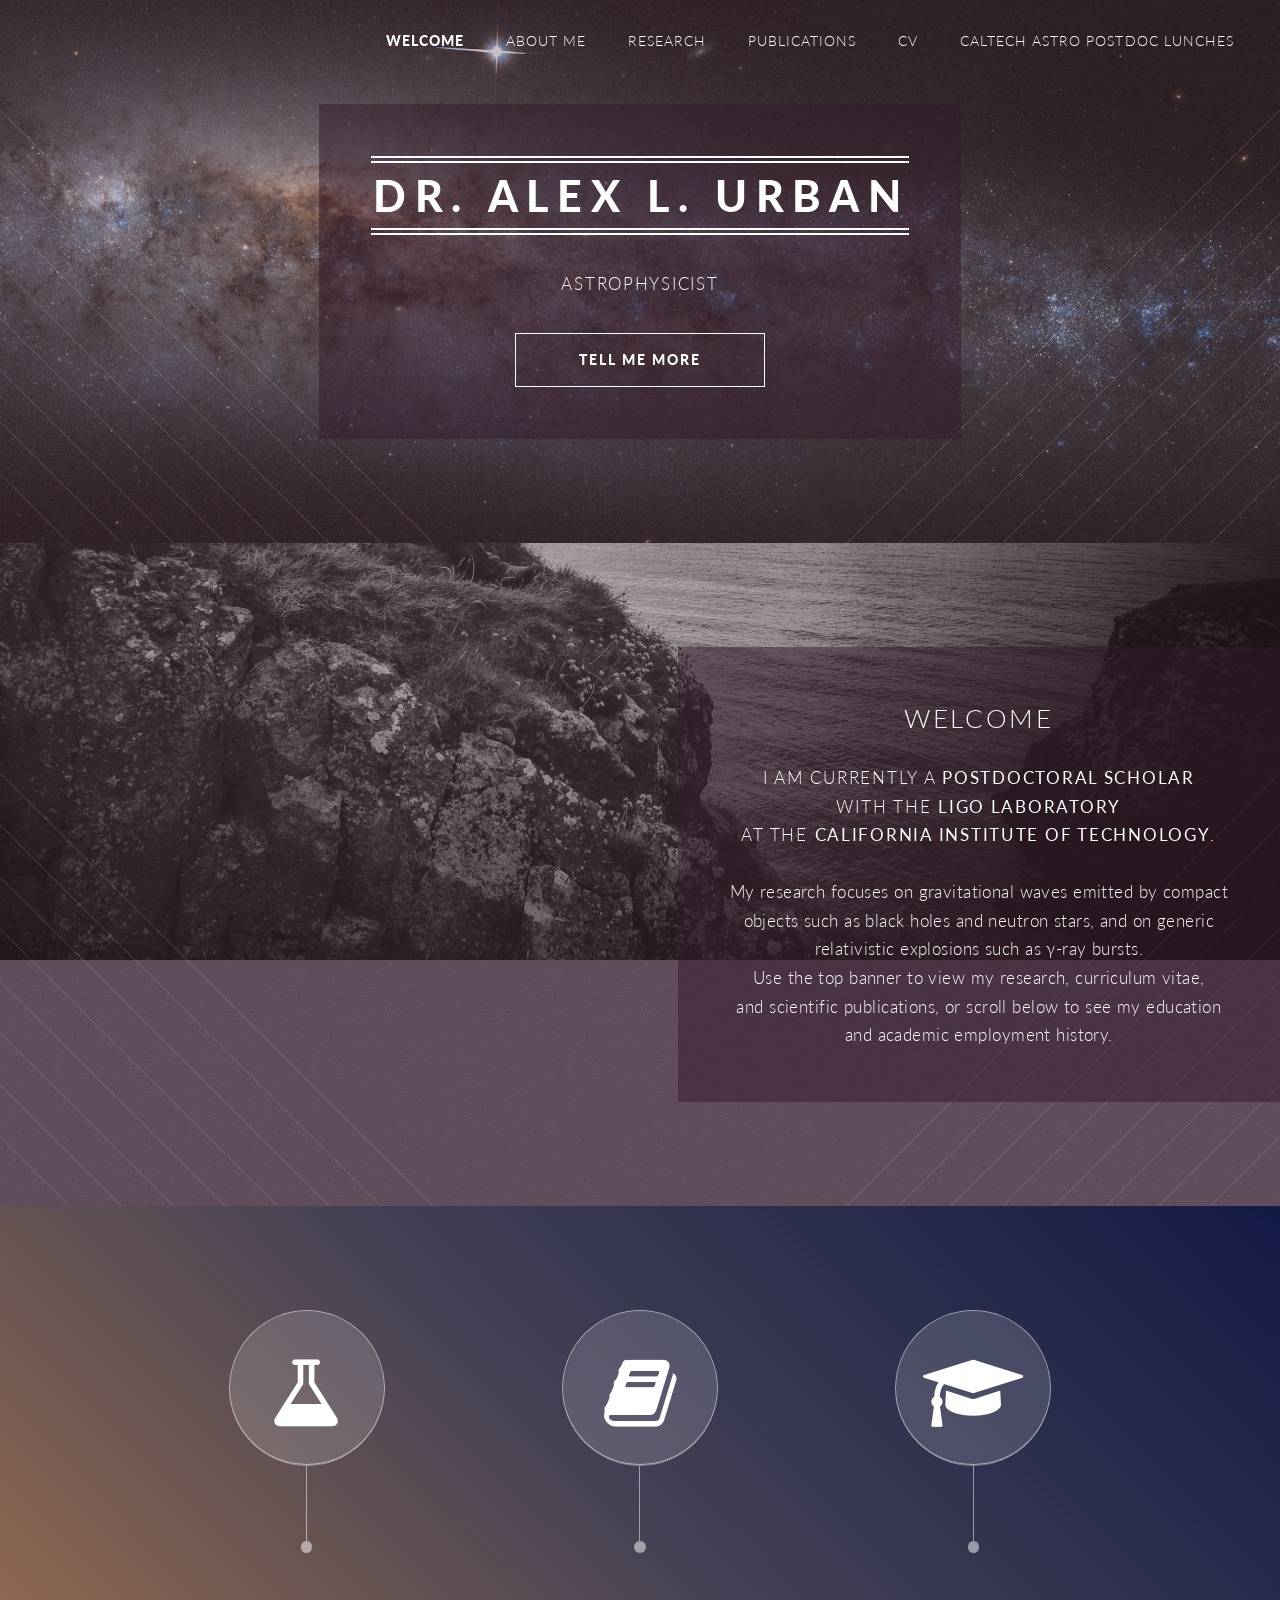
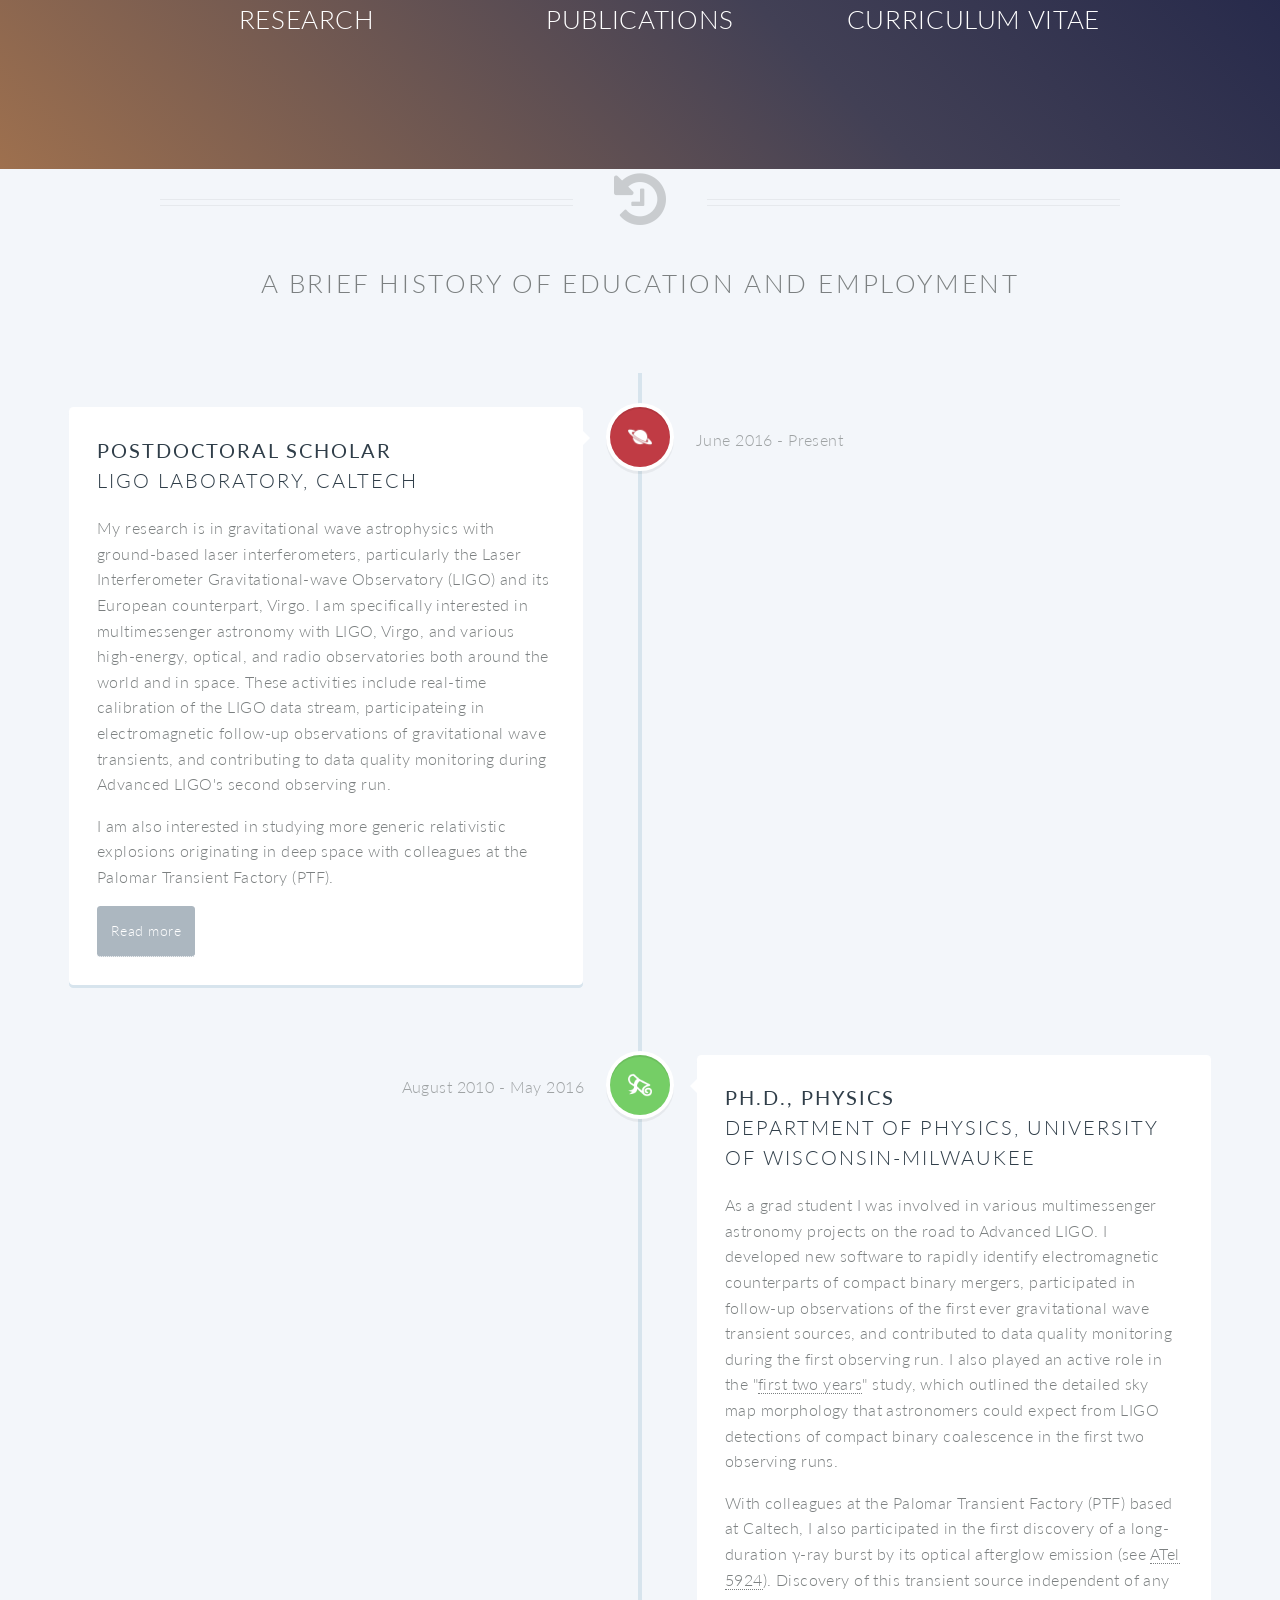
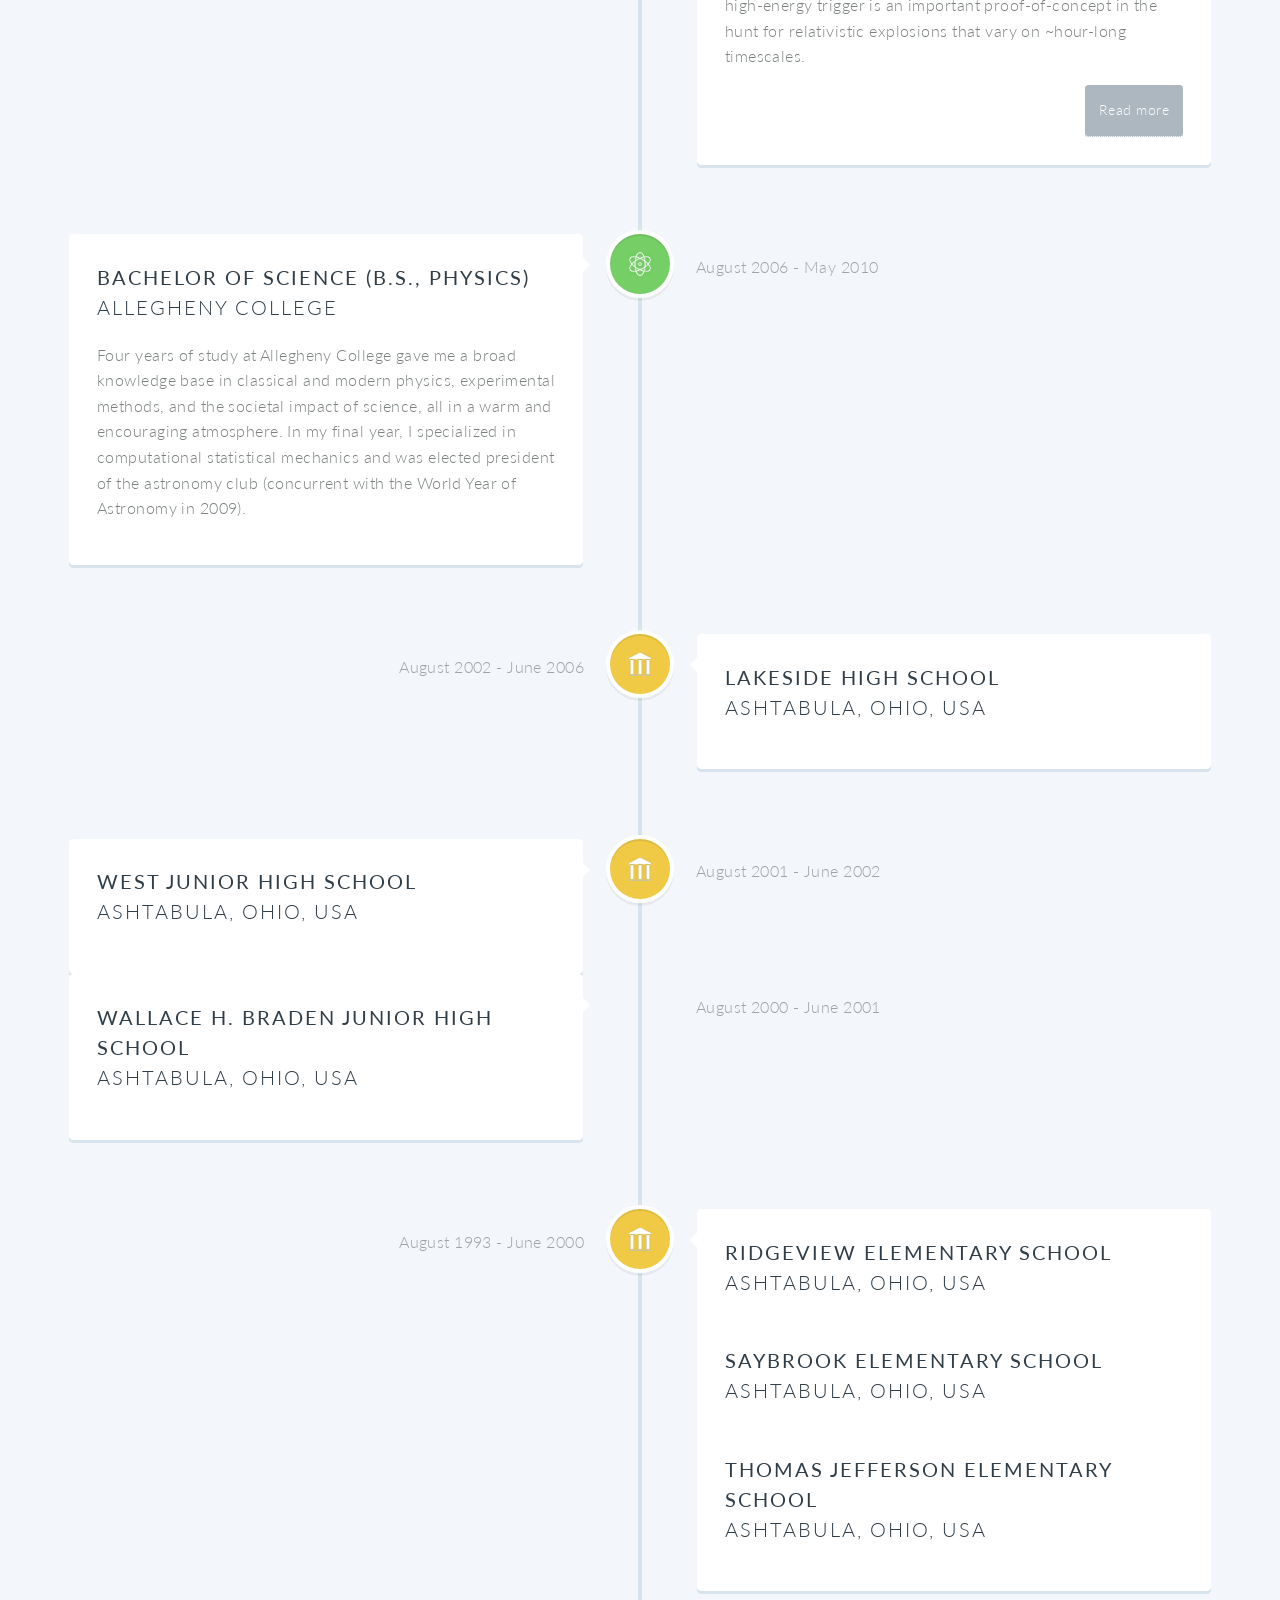
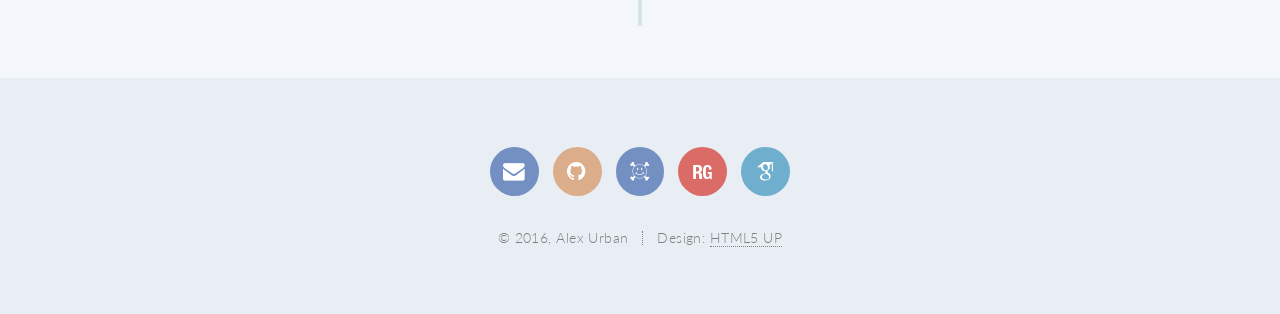
==== index.html @ a3e1300e "Fully updated index.html" ====
<!DOCTYPE HTML>
<!--
Twenty by HTML5 UP
html5up.net | @n33co
Free for personal and commercial use under the CCA 3.0 license (html5up.net/license)
-->
<html>
<head>
	<title>Alex L. Urban</title>
	<meta http-equiv="content-type" content="text/html; charset=utf-8" />
	<meta name="description" content="" />
	<meta name="keywords" content="" />
	<!--[if lte IE 8]><script src="css/ie/html5shiv.js"></script><![endif]-->
	<script src="js/jquery.min.js"></script>
	<script src="js/jquery.dropotron.min.js"></script>
	<script src="js/jquery.scrolly.min.js"></script>
	<script src="js/jquery.scrollgress.min.js"></script>
	<script src="js/skel.min.js"></script>
	<script src="js/skel-layers.min.js"></script>
	<script src="js/init.js"></script>
	<script src="js/main.js"></script>
	<script src="js/modernizr.js"></script>
	<noscript>
		<link rel="stylesheet" href="css/skel.css" />
		<link rel="stylesheet" href="css/style.css" />
		<link rel="stylesheet" href="css/style-wide.css" />
		<link rel="stylesheet" href="css/style-noscript.css" />
	</noscript>
<!--[if lte IE 8]><link rel="stylesheet" href="css/ie/v8.css" /><![endif]-->
<!--[if lte IE 9]><link rel="stylesheet" href="css/ie/v9.css" /><![endif]-->
</head>
<body class="index">

	<!-- Header -->
	<header id="header" style="height: 60px" class="alt">
	<!-- <h1 id="logo"><a href="index.html">Twenty <span>by HTML5 UP</span></a></h1>-->
	<!-- <h1 id="logo"><a href="index.html">Dr. Stephen Taylor</a></h1> -->

		<nav id="nav">
			<ul>
				<li class="current"><a href="index.html">Welcome</a></li>
				<li><a href="#banner_welcome" class="scrolly">About Me</a></li>
				<li><a href="research.html">Research</a></li>
				<li><a href="publications.html">Publications</a></li>
				<li><a href="cv.html">CV</a></li>
				<li><a href="postdoclunch.html">Caltech Astro Postdoc Lunches</a></li>
			</ul>
		</nav>
	</header>

	<!-- Banner -->
	<section id="banner">
		<div class="inner">
			<header>
				<h2>Dr. Alex L. Urban</h2>
			</header>
			<p>Astrophysicist</p>
			<footer>
				<ul class="buttons vertical">
					<li><a href="#banner_welcome" class="button scrolly">Tell Me More</a></li>
				</ul>
			</footer>
		</div>
	</section>

	<section id="banner_welcome">
		<div class="inner">
			<h2>WELCOME</h2>
			<p>I am currently a <strong>Postdoctoral Scholar</strong><br>
				with the <strong>LIGO Laboratory</strong><br>
				at the <strong>California Institute of Technology</strong>.</p>
			<br> My research focuses on gravitational waves emitted by compact
			<br> objects such as black holes and neutron stars, and on generic
			<br> relativistic explosions such as &gamma;-ray bursts.
			<br> Use the top banner to view my research, <i>curriculum vitae</i>,
			<br> and scientific publications, or scroll below to see my education
			<br> and academic employment history.
		</div>
	</section>

	<!-- Main -->
	<!--<article id="main">-->

	<section id="summary" class="main">
		<div class="content dark style1 featured">
			<div class="container">
				<div class="row">
					<div class="4u">
						<section>
							<span class="feature-icon"><a href="research.html" class="icon fa-flask"></a></span>
							<header>
								<h3>Research</h3>
							</header>
						</section>
					</div>

					<div class="4u">
						<section>
							<span class="feature-icon"><a href="publications.html" class="icon fa-book"></a></span>
							<header>
								<h3>Publications</h3>
							</header>
						</section>
					</div>

					<div class="4u">
						<section>
							<span class="feature-icon"><a href="cv.html" class="icon fa-graduation-cap"></a></span>
							<header>
								<h3>Curriculum
									Vitae</h3>
								</header>
							</section>
						</div>
					</div>
				</div>
			</div>
		</section>

	<!--</article>-->



	<header class="special container">
		<span class="icon fa-history"></span>
		<h2>A Brief History of Education and Employment</h2>
	</header>

	<section id="cd-timeline">

		<div class="cd-timeline-block">
			<div class="cd-timeline-img cd-planet">
				<img src="images/cd-planet.png" alt="Planet">
			</div> <!--cd-timeline-img -->

			<div class="cd-timeline-content">
				<h2><strong>Postdoctoral Scholar</strong> <br><a href="https://ligo.caltech.edu">LIGO Laboratory, Caltech</a></br></h2>
				<p>My research is in gravitational wave astrophysics with ground-based laser interferometers, particularly the Laser Interferometer Gravitational-wave Observatory (LIGO) and its European counterpart, Virgo. I am specifically interested in multimessenger astronomy with LIGO, Virgo, and various high-energy, optical, and radio observatories both around the world and in space. These activities include real-time calibration of the LIGO data stream, participateing in electromagnetic follow-up observations of gravitational wave transients, and contributing to data quality monitoring during Advanced LIGO's second observing run.</p>
				<p>I am also interested in studying more generic relativistic explosions originating in deep space with colleagues at the Palomar Transient Factory (PTF).</p>
					<a href="research.html" class="cd-read-more">Read more</a>
					<span class="cd-date">June 2016 - Present</span>
				</div> <!-- cd-timeline-content -->
			</div> <!-- cd-timeline-block -->

			<div class="cd-timeline-block">
				<div class="cd-timeline-img cd-diploma">
					<img src="images/cd-diploma.png" alt="Movie">
				</div> <!-- cd-timeline-img -->

				<div class="cd-timeline-content">
					<h2><strong>Ph.D., Physics</strong> <br>Department of Physics, <a href="https://gravity.phys.uwm.edu">University of Wisconsin-Milwaukee</a></br></h2>
					<p>As a grad student I was involved in various multimessenger astronomy projects on the road to Advanced LIGO. I developed new software to rapidly identify electromagnetic counterparts of compact binary mergers, participated in follow-up observations of the first ever gravitational wave transient sources, and contributed to data quality monitoring during the first observing run. I also played an active role in the "<a href="https://ligo.org/science/first2years">first two years</a>" study, which outlined the detailed sky map morphology that astronomers could expect from LIGO detections of compact binary coalescence in the first two observing runs.</p>
					<p>With colleagues at the Palomar Transient Factory (PTF) based at Caltech, I also participated in the first discovery of a long-duration &gamma;-ray burst by its optical afterglow emission (see <a href="http://www.astronomerstelegram.org/?read=5924">ATel 5924</a>). Discovery of this transient source independent of any high-energy trigger is an important proof-of-concept in the hunt for relativistic explosions that vary on ~hour-long timescales.</p>
					<a href="research.html" class="cd-read-more">Read more</a>
					<span class="cd-date">August 2010 - May 2016</span>
				</div> <!-- cd-timeline-content -->
			</div>

			<div class="cd-timeline-block">
				<div class="cd-timeline-img cd-physics">
					<img src="images/cd-physics.png" alt="Location">
				</div> <!-- cd-timeline-img -->

				<div class="cd-timeline-content">
					<h2><strong>Bachelor of Science (B.S., Physics)</strong> <br><a href="https://allegheny.edu">Allegheny College</a></br></h2>
					<p>Four years of study at Allegheny College gave me a broad knowledge base in classical and modern physics, experimental methods, and the societal impact of science, all in a warm and encouraging atmosphere. In my final year, I specialized in computational statistical mechanics and was elected president of the astronomy club (concurrent with the World Year of Astronomy in 2009).</p>
					<span class="cd-date">August 2006 - May 2010</span>
				</div> <!-- cd-timeline-content -->
			</div> <!-- cd-timeline-block -->

			<div class="cd-timeline-block">
				<div class="cd-timeline-img cd-school">
					<img src="images/cd-school.png" alt="Picture">
				</div> <!-- cd-timeline-img -->

				<div class="cd-timeline-content">
					<h2><strong>Lakeside High School</strong> <br>Ashtabula, Ohio, USA</br></h2>
					<span class="cd-date">August 2002 - June 2006</span>
				</div> <!-- cd-timeline-content -->
			</div> <!-- cd-timeline-block -->

			<div class="cd-timeline-block">
				<div class="cd-timeline-img cd-school">
					<img src="images/cd-school.png" alt="Picture">
				</div> <!-- cd-timeline-img -->

				<div class="cd-timeline-content">
					<h2><strong>West Junior High School</strong> <br>Ashtabula, Ohio, USA</br></h2>
					<span class="cd-date">August 2001 - June 2002</span>
				</div> <!-- cd-timeline-content -->

				<div class="cd-timeline-content">
					<h2><strong>Wallace H. Braden Junior High School</strong> <br>Ashtabula, Ohio, USA</br></h2>
					<span class="cd-date">August 2000 - June 2001</span>
				</div> <!-- cd-timeline-content -->
			</div> <!-- cd-timeline-block -->

			<div class="cd-timeline-block">
				<div class="cd-timeline-img cd-school">
					<img src="images/cd-school.png" alt="Picture">
				</div> <!-- cd-timeline-img -->

				<div class="cd-timeline-content">
					<h2><strong>Ridgeview Elementary School</strong> <br>Ashtabula, Ohio, USA</br></h2><br>
					<h2><strong>Saybrook Elementary School</strong> <br>Ashtabula, Ohio, USA</br></h2><br>
					<h2><strong>Thomas Jefferson Elementary School</strong> <br>Ashtabula, Ohio, USA</br></h2>
					<span class="cd-date">August 1993 - June 2000</span>
				</div> <!-- cd-timeline-content -->
			</div> <!-- cd-timeline-block -->
			</section>


			<!-- Footer -->
			<footer id="footer">

				<ul class="icons">
					<li><a
						href="mailto:aurban@ligo.caltech.edu"
						class="icon circle fa-envelope"><span class="label">Email</span></a></li>

					<li><a
						href="https://github.com/astro-al"
						class="icon circle fa-github"><span class="label">Github</span></a></li>

					<li><a
						href="http://arxiv.org/find/all/1/OR+OR+au:+urban_alex_l+au:+urban_a_l+au:+urban_alex/0/1/0/all/0/1"
						class="icon2 circle ai-arxiv"><span class="label">arXiv</span></a></li>

					<li><a
						href="https://www.researchgate.net/search.Search.html?query=Urban%2C%20Alex%20L.%3B%20LIGO%3B%20iPTF14yb&type=publication"
						class="icon2 circle ai-researchgate"><span
						class="label">Research Gate</span></a></li>

					<li><a
						href="https://scholar.google.com/scholar?q=Urban%2C+Alex+L.%3B+LIGO%3B+iPTF14yb&btnG=&hl=en&as_sdt=0%2C5"
						class="icon2 circle ai-google-scholar"><span
						class="label">Google Scholar</span></a></li>

				</ul>

				<ul class="copyright">
					<li>&copy; 2016, Alex Urban</li><li>Design: <a href="http://html5up.net">HTML5 UP</a></li>
				</ul>

			</footer>

</body>
</html>
---- css/skel.css ----
/* Resets (http://meyerweb.com/eric/tools/css/reset/ | v2.0 | 20110126 | License: none (public domain)) */

	html,body,div,span,applet,object,iframe,h1,h2,h3,h4,h5,h6,p,blockquote,pre,a,abbr,acronym,address,big,cite,code,del,dfn,em,img,ins,kbd,q,s,samp,small,strike,strong,sub,sup,tt,var,b,u,i,center,dl,dt,dd,ol,ul,li,fieldset,form,label,legend,table,caption,tbody,tfoot,thead,tr,th,td,article,aside,canvas,details,embed,figure,figcaption,footer,header,hgroup,menu,nav,output,ruby,section,summary,time,mark,audio,video{margin:0;padding:0;border:0;font-size:100%;font:inherit;vertical-align:baseline;}article,aside,details,figcaption,figure,footer,header,hgroup,menu,nav,section{display:block;}body{line-height:1;}ol,ul{list-style:none;}blockquote,q{quotes:none;}blockquote:before,blockquote:after,q:before,q:after{content:'';content:none;}table{border-collapse:collapse;border-spacing:0;}body{-webkit-text-size-adjust:none}

/* Box Model */

	*, *:before, *:after {
		-moz-box-sizing: border-box;
		-webkit-box-sizing: border-box;
		box-sizing: border-box;
	}

/* Container */

	.container {
		margin-left: auto;
		margin-right: auto;

		/* width: (containers) */
		width: 1200px;
	}

	/* Modifiers */

		/* 125% */
			.container.\31 25\25 {
				width: 100%;

				/* max-width: (containers * 1.25) */
				max-width: 1500px;

				/* min-width: (containers) */
				min-width: 1200px;
			}

		/* 75% */
			.container.\37 5\25 {

				/* width: (containers * 0.75) */
				width: 900px;

			}

		/* 50% */
			.container.\35 0\25 {

				/* width: (containers * 0.50) */
				width: 600px;

			}

		/* 25% */
			.container.\32 5\25 {

				/* width: (containers * 0.25) */
				width: 300px;

			}

/* Grid */

	.row {
		border-bottom: solid 1px transparent;
	}

	.row > * {
		float: left;
	}

	.row:after, .row:before {
		content: '';
		display: block;
		clear: both;
		height: 0;
	}

	.row.uniform > * > :first-child {
		margin-top: 0;
	}

	.row.uniform > * > :last-child {
		margin-bottom: 0;
	}

	/* Gutters */

		/* Normal */

			.row > * {
				/* padding: (gutters.horizontal) 0 0 (gutters.vertical) */
				padding: 40px 0 0 40px;
			}

			.row {
				/* margin: -(gutters.horizontal) 0 -1px -(gutters.vertical) */
				margin: -40px 0 -1px -40px;
			}

			.row.uniform > * {
				/* padding: (gutters.vertical) 0 0 (gutters.vertical) */
				padding: 40px 0 0 40px;
			}

			.row.uniform {
				/* margin: -(gutters.vertical) 0 -1px -(gutters.vertical) */
				margin: -40px 0 -1px -40px;
			}

		/* 200% */

			.row.\32 00\25 > * {
				/* padding: (gutters.horizontal) 0 0 (gutters.vertical) */
				padding: 80px 0 0 80px;
			}

			.row.\32 00\25 {
				/* margin: -(gutters.horizontal) 0 -1px -(gutters.vertical) */
				margin: -80px 0 -1px -80px;
			}

			.row.uniform.\32 00\25 > * {
				/* padding: (gutters.vertical) 0 0 (gutters.vertical) */
				padding: 80px 0 0 80px;
			}

			.row.uniform.\32 00\25 {
				/* margin: -(gutters.vertical) 0 -1px -(gutters.vertical) */
				margin: -80px 0 -1px -80px;
			}

		/* 150% */

			.row.\31 50\25 > * {
				/* padding: (gutters.horizontal) 0 0 (gutters.vertical) */
				padding: 60px 0 0 60px;
			}

			.row.\31 50\25 {
				/* margin: -(gutters.horizontal) 0 -1px -(gutters.vertical) */
				margin: -60px 0 -1px -60px;
			}

			.row.uniform.\31 50\25 > * {
				/* padding: (gutters.vertical) 0 0 (gutters.vertical) */
				padding: 60px 0 0 60px;
			}

			.row.uniform.\31 50\25 {
				/* margin: -(gutters.vertical) 0 -1px -(gutters.vertical) */
				margin: -60px 0 -1px -60px;
			}

		/* 50% */

			.row.\35 0\25 > * {
				/* padding: (gutters.horizontal) 0 0 (gutters.vertical) */
				padding: 20px 0 0 20px;
			}

			.row.\35 0\25 {
				/* margin: -(gutters.horizontal) 0 -1px -(gutters.vertical) */
				margin: -20px 0 -1px -20px;
			}

			.row.uniform.\35 0\25 > * {
				/* padding: (gutters.vertical) 0 0 (gutters.vertical) */
				padding: 20px 0 0 20px;
			}

			.row.uniform.\35 0\25 {
				/* margin: -(gutters.vertical) 0 -1px -(gutters.vertical) */
				margin: -20px 0 -1px -20px;
			}

		/* 25% */

			.row.\32 5\25 > * {
				/* padding: (gutters.horizontal) 0 0 (gutters.vertical) */
				padding: 10px 0 0 10px;
			}

			.row.\32 5\25 {
				/* margin: -(gutters.horizontal) 0 -1px -(gutters.vertical) */
				margin: -10px 0 -1px -10px;
			}

			.row.uniform.\32 5\25 > * {
				/* padding: (gutters.vertical) 0 0 (gutters.vertical) */
				padding: 10px 0 0 10px;
			}

			.row.uniform.\32 5\25 {
				/* margin: -(gutters.vertical) 0 -1px -(gutters.vertical) */
				margin: -10px 0 -1px -10px;
			}

		/* 0% */

			.row.\30 \25 > * {
				padding: 0;
			}

			.row.\30 \25 {
				margin: 0 0 -1px 0;
			}

	/* Cells */

		.\31 2u, .\31 2u\24 { width: 100%; clear: none; margin-left: 0; }
		.\31 1u, .\31 1u\24 { width: 91.6666666667%; clear: none; margin-left: 0; }
		.\31 0u, .\31 0u\24 { width: 83.3333333333%; clear: none; margin-left: 0; }
		.\39 u, .\39 u\24 { width: 75%; clear: none; margin-left: 0; }
		.\38 u, .\38 u\24 { width: 66.6666666667%; clear: none; margin-left: 0; }
		.\37 u, .\37 u\24 { width: 58.3333333333%; clear: none; margin-left: 0; }
		.\36 u, .\36 u\24 { width: 50%; clear: none; margin-left: 0; }
		.\35 u, .\35 u\24 { width: 41.6666666667%; clear: none; margin-left: 0; }
		.\34 u, .\34 u\24 { width: 33.3333333333%; clear: none; margin-left: 0; }
		.\33 u, .\33 u\24 { width: 25%; clear: none; margin-left: 0; }
		.\32 u, .\32 u\24 { width: 16.6666666667%; clear: none; margin-left: 0; }
		.\31 u, .\31 u\24 { width: 8.3333333333%; clear: none; margin-left: 0; }

		.\31 2u\24 + *,
		.\31 1u\24 + *,
		.\31 0u\24 + *,
		.\39 u\24 + *,
		.\38 u\24 + *,
		.\37 u\24 + *,
		.\36 u\24 + *,
		.\35 u\24 + *,
		.\34 u\24 + *,
		.\33 u\24 + *,
		.\32 u\24 + *,
		.\31 u\24 + * {
			clear: left;
		}

		.\-11u { margin-left: 91.6666666667% }
		.\-10u { margin-left: 83.3333333333% }
		.\-9u { margin-left: 75% }
		.\-8u { margin-left: 66.6666666667% }
		.\-7u { margin-left: 58.3333333333% }
		.\-6u { margin-left: 50% }
		.\-5u { margin-left: 41.6666666667% }
		.\-4u { margin-left: 33.3333333333% }
		.\-3u { margin-left: 25% }
		.\-2u { margin-left: 16.6666666667% }
		.\-1u { margin-left: 8.3333333333% }
---- css/style.css ----
@import url("academicons.css");
@import url("font-awesome.min.css");
@import url("http://fonts.googleapis.com/css?family=Lato:300,400,900");

/*
	Twenty by HTML5 UP
	html5up.net | @n33co
	Free for personal and commercial use under the CCA 3.0 license (html5up.net/license)
*/

/* Basic */

	body, #skel-layers-wrapper {
		background: #f3f6fa;
	}

	body.is-loading * {
		-moz-animation: none !important;
		-webkit-animation: none !important;
		-o-animation: none !important;
		-ms-animation: none !important;
		animation: none !important;
		-moz-transition: none !important;
		-webkit-transition: none !important;
		-o-transition: none !important;
		-ms-transition: none !important;
		transition: none !important;
	}

	body, input, select, textarea {
		color: #7c8081;
		font-family: 'Lato', sans-serif;
		font-size: 15pt;
		font-weight: 300;
		letter-spacing: 0.025em;
		line-height: 1.75em;
	}

	a {
		-moz-transition: color 0.2s ease-in-out, border-color 0.2s ease-in-out, background-color 0.2s ease-in-out;
		-webkit-transition: color 0.2s ease-in-out, border-color 0.2s ease-in-out, background-color 0.2s ease-in-out;
		-o-transition: color 0.2s ease-in-out, border-color 0.2s ease-in-out, background-color 0.2s ease-in-out;
		-ms-transition: color 0.2s ease-in-out, border-color 0.2s ease-in-out, background-color 0.2s ease-in-out;
		transition: color 0.2s ease-in-out, border-color 0.2s ease-in-out, background-color 0.2s ease-in-out;
		/*color: #3fb1a3;*/
		color: inherit;
		text-decoration: none;
		border-bottom: dotted 1px;
	}

		a:hover {
			border-bottom-color: transparent;
		}
                .dark a
                {
                        color: #fff;
                        border-bottom-color: rgba(255,255,255,0.5);
                }

                        .dark a:hover
                        {
                                border-bottom-color: rgba(255,255,255,0);
                        }


	strong, b {
		font-weight: 400;
		color: inherit;
	}

                .dark strong, .dark b
                {
                        color: #fff;
                        color: rgba(255,255,255,0.85);
                }


	p, ul, ol, dl, table, blockquote {
		margin: 0 0 2em 0;
	}

	h1, h2, h3, h4, h5, h6 {
		color: inherit;
		font-weight: 300;
		line-height: 1.75em;
		margin-bottom: 1em;
		text-transform: uppercase;
	}

		h1 a, h2 a, h3 a, h4 a, h5 a, h6 a {
			color: inherit;
			text-decoration: none;
			border: 0;
		}
                .dark h1,
                .dark h2,
                .dark h3,
                .dark h4,
                .dark h5,
                .dark h6
                {
                        color: #fff;
                }


	h2 {
		font-size: 1.5em;
		letter-spacing: 0.1em;
	}

	h3 {
		font-size: 1.15em;
		letter-spacing: 0.025em;
	}

	sub {
		font-size: 0.8em;
		position: relative;
		top: 0.5em;
	}

	sup {
		font-size: 0.8em;
		position: relative;
		top: -0.5em;
	}

	hr {
		border-top: solid 1px rgba(124, 128, 129, 0.2);
		border: 0;
		margin-bottom: 1.5em;
	}


                .dark hr
                {
                        border-top-color: rgba(255,255,255,0.5);
                }



	blockquote {
		border-left: solid 0.5em rgba(124, 128, 129, 0.2);
		font-style: italic;
		padding: 1em 0 1em 2em;
	}

                .dark blockquote
                {
                        border-left-color: rgba(255,255,255,0.5);
                }


/* Section/Article */

	section.special, article.special {
		text-align: center;
	}

	header.major {
		padding-bottom: 2em;
	}

	header.special {
		margin-bottom: 5em;
		padding-top: 7em;
		position: relative;
		text-align: center;
	}

		header.special:before, header.special:after {
			border-bottom: solid 1.5px;
			border-top: solid 1.5px;
			content: '';
			height: 7px;
			opacity: 0.1;
			position: absolute;
			top: 1.75em;
			width: 43%;
		}

		header.special:before {
			left: 0;
		}

		header.special:after {
			right: 0;
		}

		header.special h2 {
			margin-bottom: 0;
		}

		header.special h2 + p {
			margin-bottom: 0;
			padding-top: 1.5em;
		}

		header.special .icon {
			cursor: default;
			height: 7em;
			left: 0;
			position: absolute;
			text-align: center;
			top: 1em;
			width: 100%;
		}

			header.special .icon:before {
				font-size: 3.5em;
				opacity: 0.35;
			}

	footer > :last-child {
		margin-bottom: 0;
	}

	footer.major {
		padding-top: 3em;
	}
 .featured
        {
                text-align: center;
        }

                .featured p
                {
                        text-align: center;
                }

/* Form */

	input[type="text"],
	input[type="password"],
	input[type="email"],
	textarea {
		-moz-transition: background-color 0.2s ease-in-out, border-color 0.2s ease-in-out;
		-webkit-transition: background-color 0.2s ease-in-out, border-color 0.2s ease-in-out;
		-o-transition: background-color 0.2s ease-in-out, border-color 0.2s ease-in-out;
		-ms-transition: background-color 0.2s ease-in-out, border-color 0.2s ease-in-out;
		transition: background-color 0.2s ease-in-out, border-color 0.2s ease-in-out;
		-moz-appearance: none;
		-webkit-appearance: none;
		-o-appearance: none;
		-ms-appearance: none;
		appearance: none;
		background: none;
		border: solid 1px rgba(124, 128, 129, 0.2);
		color: inherit;
		display: block;
		padding: 0.75em;
		text-decoration: none;
		width: 100%;
		outline: 0;
	}

		input[type="text"]:focus,
		input[type="password"]:focus,
		input[type="email"]:focus,
		textarea:focus {
			border-color: #83d3c9;
		}

	input[type="text"],
	input[type="password"],
	input[type="email"] {
		line-height: 1em;
	}

	::-webkit-input-placeholder {
		color: inherit;
		opacity: 0.5;
		position: relative;
		top: 3px;
	}

	:-moz-placeholder {
		color: inherit;
		opacity: 0.5;
	}

	::-moz-placeholder {
		color: inherit;
		opacity: 0.5;
	}

	:-ms-input-placeholder {
		color: inherit;
		opacity: 0.5;
	}

	.formerize-placeholder {
		color: rgba(124, 128, 129, 0.5) !important;
	}

                .dark form
                {
                }

                        .dark form input[type="text"],
                        .dark form input[type="email"],
                        .dark form input[type="password"],
                        .dark form select,
                        .dark form .select,
                        .dark form textarea
                        {
                                background: none;
                                box-shadow: inset 0 0 0 1px rgba(255,255,255,0.5);
                                color: #fff;
                        }

                                .dark form input[type="text"]:focus,
                                .dark form input[type="email"]:focus,
                                .dark form input[type="password"]:focus,
                                .dark form select:focus,
                                .dark form .select.focus,
                                .dark form textarea:focus
                                {
                                        background: rgba(255,255,255,0.1);
                                        box-shadow: inset 0 0 0 1px #fff;
                                }

                        .dark form .formerize-placeholder { color: #aaa !important; color: rgba(255,255,255,0.85) !important; }
                        .dark form ::-webkit-input-placeholder { color: rgba(255,255,255,0.85) !important; }
                        .dark form :-moz-placeholder { color: rgba(255,255,255,0.85) !important; }
                        .dark form ::-moz-placeholder { color: rgba(255,255,255,0.85) !important; }
                        .dark form :-ms-input-placeholder { color: rgba(255,255,255,0.85) !important; }

/* Image */

	.image {
		border: 0;
		display: inline-block;
		position: relative;
	}

		.image:before {
			background: url("../images/overlay.png");
			content: '';
			height: 100%;
			left: 0;
			position: absolute;
			top: 0;
			width: 100%;
		}


		.image.fit {
			display: block;
		}

			.image.fit img {
				display: block;
				width: 50%;
			}

		.image.featured {
			display: block;
			margin: 0.5em 0 2em 0;
		}

			.image.featured img {
				display: block;
				width: 100%;
			}
               .image.icon {
                        -moz-perspective: 500px;
                        -webkit-perspective: 500px;
                        -o-perspective: 500px;
                        -ms-perspective: 500px;
                        perspective: 500px;
                }

                        .image.icon:before {
                                color: #fff;
                                font-size: 6em;
                                height: 1em;
                                left: 50%;
                                line-height: 1em;
                                margin: -0.5em 0 0 -0.5em;
                                position: absolute;
                                text-align: center;
                                top: 50%;
                                width: 1em;
                                z-index: 1;
                        }

                        .image.icon:hover:before {
                                -moz-transform: translateZ(1em);
                                -webkit-transform: translateZ(1em);
                                -o-transform: translateZ(1em);
                                -ms-transform: translateZ(1em);
                                transform: translateZ(1em);
                        }

                        .image.icon:hover:after {
                                opacity: 1;
                        }
        span.image.icon {
                cursor: default;
        }



/* Icon */

	.icon {
		position: relative;
	}

		.icon:before {
			-moz-osx-font-smoothing: grayscale;
			-webkit-font-smoothing: antialiased;
			font-family: FontAwesome;
			font-style: normal;
			font-weight: normal;
			text-transform: none !important;
		}

		.icon.circle {
			-moz-transition: all 0.2s ease-in-out;
			-webkit-transition: all 0.2s ease-in-out;
			-o-transition: all 0.2s ease-in-out;
			-ms-transition: all 0.2s ease-in-out;
			transition: all 0.2s ease-in-out;
			border: 0;
			border-radius: 100%;
			display: inline-block;
			font-size: 1.25em;
			height: 2.25em;
			left: 0;
			line-height: 2.25em;
			text-align: center;
			text-decoration: none;
			top: 0;
			width: 2.25em;
		}

			.icon.circle:hover {
				top: -0.2em;
			}

			.icon.circle.fa-envelope {
				background: #7490c3;
				color: white;
			}

				.icon.circle.fa-envelope:hover {
					background: #829bc9;
				}

			.icon.circle.fa-twitter {
				background: #70aecd;
				color: white;
			}

				.icon.circle.fa-twitter:hover {
					background: #7fb7d2;
				}

			.icon.circle.fa-facebook {
				background: #7490c3;
				color: white;
			}

				.icon.circle.fa-facebook:hover {
					background: #829bc9;
				}

			.icon.circle.fa-google-plus {
				background: #db6b67;
				color: white;
			}

				.icon.circle.fa-google-plus:hover {
					background: #df7b77;
				}

			.icon.circle.fa-github {
				background: #dcad8b;
				color: white;
			}

				.icon.circle.fa-github:hover {
					background: #e1b89b;
				}

			.icon.circle.fa-dribbble {
				background: #da83ae;
				color: white;
			}

				.icon.circle.fa-dribbble:hover {
					background: #df93b8;
				}

				.icon.circle.fa-linkedin {
					background: #da83ae;
					color: white;
				}

				.icon.circle.fa-linkedin:hover {
					background: #df93b8;
				}

		/*.icon.featured {
			cursor: default;
			display: block;
			margin: 0 0 1.5em 0;
			opacity: 0.35;
			text-align: center;
		}

			.icon.featured:before {
				font-size: 5em;
				line-height: 1em;
			}
*/

.iconhead {
	position: relative;
}

	.iconhead:before {
		-moz-osx-font-smoothing: grayscale;
		-webkit-font-smoothing: antialiased;
		font-family: FontAwesome;
		font-style: normal;
		font-weight: normal;
		text-transform: none !important;
	}

	.iconhead.circle {
		-moz-transition: all 0.2s ease-in-out;
		-webkit-transition: all 0.2s ease-in-out;
		-o-transition: all 0.2s ease-in-out;
		-ms-transition: all 0.2s ease-in-out;
		transition: all 0.2s ease-in-out;
		border: 0;
		border-radius: 100%;
		display: inline-block;
		font-size: 1.25em;
		height: 2.25em;
		left: 0;
		line-height: 2.25em;
		text-align: center;
		text-decoration: none;
		top: 0;
		width: 2.25em;
	}

	.iconhead.circle.fa-envelope {
		background: #A8A8A8;
		color: white;
	}

		.iconhead.circle.fa-envelope:hover {
			background: #A8A8A8;
		}

		.iconhead.circle:hover {
			top: -0.2em;
		}

		.iconhead.circle.fa-twitter {
			background: #A8A8A8;
			color: white;
		}

			.iconhead.circle.fa-twitter:hover {
				background: #A8A8A8;
			}

		.iconhead.circle.fa-facebook {
			background: #A8A8A8;
			color: white;
		}

			.iconhead.circle.fa-facebook:hover {
				background: #A8A8A8;
			}

		.iconhead.circle.fa-google-plus {
			background: #A8A8A8;
			color: white;
		}

			.iconhead.circle.fa-google-plus:hover {
				background: #A8A8A8;
			}

		.iconhead.circle.fa-github {
			background: #A8A8A8;
			color: white;
		}

			.iconhead.circle.fa-github:hover {
				background: #A8A8A8;
			}

		.iconhead.circle.fa-dribbble {
			background: #A8A8A8;
			color: white;
		}

			.iconhead.circle.fa-dribbble:hover {
				background: #A8A8A8;
			}

			.iconhead.circle.fa-linkedin {
				background: #A8A8A8;
				color: white;
			}

			.iconhead.circle.fa-linkedin:hover {
				background: #A8A8A8;
			}


.icon2 {
	position: relative;
}

	.icon2:before {
		-moz-osx-font-smoothing: grayscale;
		-webkit-font-smoothing: antialiased;
		font-family: Academicons;
		font-style: normal;
		font-weight: normal;
		text-transform: none !important;
	}

	.icon2.circle {
		-moz-transition: all 0.2s ease-in-out;
		-webkit-transition: all 0.2s ease-in-out;
		-o-transition: all 0.2s ease-in-out;
		-ms-transition: all 0.2s ease-in-out;
		transition: all 0.2s ease-in-out;
		border: 0;
		border-radius: 100%;
		display: inline-block;
		font-size: 1.25em;
		height: 2.25em;
		left: 0;
		line-height: 2.25em;
		text-align: center;
		text-decoration: none;
		top: 0;
		width: 2.25em;
	}

		.icon2.circle:hover {
			top: -0.2em;
		}

		.icon2.circle.ai-arxiv {
			background: #7490c3;
			color: white;
		}

		.icon2.circle.ai-arxiv:hover {
			background: #829bc9;
		}

		.icon2.circle.ai-researchgate {
			background: #db6b67;
			color: white;
		}

		.icon2.circle.ai-researchgate:hover {
			background: #df7b77;
		}

		.icon2.circle.ai-google-scholar {
			background: #70aecd;
			color: white;
		}

		.icon2.circle.ai-google-scholar:hover {
			background: #7490c3;
		}


		.icon2head {
			position: relative;
		}

			.icon2head:before {
				-moz-osx-font-smoothing: grayscale;
				-webkit-font-smoothing: antialiased;
				font-family: Academicons;
				font-style: normal;
				font-weight: normal;
				text-transform: none !important;
			}

			.icon2head.circle {
				-moz-transition: all 0.2s ease-in-out;
				-webkit-transition: all 0.2s ease-in-out;
				-o-transition: all 0.2s ease-in-out;
				-ms-transition: all 0.2s ease-in-out;
				transition: all 0.2s ease-in-out;
				border: 0;
				border-radius: 100%;
				display: inline-block;
				font-size: 1.25em;
				height: 2.25em;
				left: 0;
				line-height: 2.25em;
				text-align: center;
				text-decoration: none;
				top: 0;
				width: 2.25em;
			}

				.icon2head.circle:hover {
					top: -0.2em;
				}

				.icon2head.circle.ai-arxiv {
					background: #A8A8A8;
					color: white;
				}

				.icon2head.circle.ai-arxiv:hover {
					background: #A8A8A8;
				}

				.icon2head.circle.ai-researchgate {
					background: #A8A8A8;
					color: white;
				}

				.icon2head.circle.ai-researchgate:hover {
					background: #A8A8A8;
				}

				.icon2head.circle.ai-google-scholar {
					background: #A8A8A8;
					color: white;
				}

				.icon2head.circle.ai-google-scholar:hover {
					background: #A8A8A8;
				}


.icon > .label {
	display: none;
}

.iconhead > .label {
	display: none;
}

.icon2 > .label {
	display: none;
}

.icon2head > .label {
	display: none;
}

        /* Feature Icon */

                .feature-icon
                {
                        display: inline-block;
                        position: relative;
                        padding-bottom: 5em;
                        margin-bottom: 2.75em;
                        cursor: default;
                }

                        .feature-icon .icon
                        {
                                display: inline-block;
                                width: 2em;
                                height: 2em;
                                font-size: 4.5em;
                                border-radius: 100%;
                                box-shadow: inset 0 0 0 1px #666;
                                color: #666;
                                line-height: 2.1em;
                        }

                        .feature-icon:before
                        {
                                content: '';
                                background: #666;
                                position: absolute;
                                bottom: 0;
                                left: 50%;
                                margin-left: -0.325em;
                                width: 0.65em;
                                height: 0.65em;
                                display: block;
                                border-radius: 100%;
                        }
                        .feature-icon:after
                        {
                                content: '';
                                position: absolute;
                                left: 50%;
                                bottom: 0.65em;
                                width: 1px;
                                height: 4.35em;
                                background: #666;
                                margin-left: -0.5px;
                        }

                        .dark .feature-icon
                        {
                        }

                                .dark .feature-icon .icon
                                {
                                        background: rgba(255,255,255,0.15);
                                        box-shadow: inset 0 0 0 1px rgba(255,255,255,0.5);
                                        color: #fff;
                                }

                                .dark .feature-icon:before
                                {
                                        background: rgba(255,255,255,0.5);
                                }

                                .dark .feature-icon:after
                                {
                                        background: rgba(255,255,255,0.5);
                                }




/* Feature Image */

                .feature-image
                {
                        display: inline-block;
                        position: relative;
                        padding-bottom: 0.1em;
                        margin-bottom: 0.1em;
                        cursor: default;
                }

                        .feature-image .image
                        {
                                display: inline-block;
                                width: 3em;
                                height: 3em;
                                /*font-size: 4.5em;*/
                                border-radius: 100%;
                                box-shadow: inset 0 0 0 1px #666;
                                color: #666;
                        }

                        /* .feature-image:before
                        {
                                content: '';
                                background: #666;
                                position: absolute;
                                bottom: 0;
                                left: 20%;
                                margin-left: -0.325em;
                                width: 0.65em;
                                height: 0.65em;
                                display: block;
                                border-radius: 100%;
                        }

                        .feature-image:after
                        {
                                content: '';
                                position: absolute;
                                left: 20%;
                                bottom: 0.65em;
                                width: 1px;
                                height: 0.35em;
                                background: #666;
                                margin-left: -0.5px;
                        }*/
                        .dark .feature-image
                        {
                        }

                                .dark .feature-image .image
                                {
                                        background: rgba(255,255,255,0.15);
                                        box-shadow: inset 0 0 0 1px rgba(255,255,255,0.5);
                                        color: #fff;
                                }

                                .dark .feature-image:before
                                {
                                        background: rgba(255,255,255,0.5);
                                }

                                .dark .feature-mage:after
                                {
                                        background: rgba(255,255,255,0.5);
                                }



/* Feature */

        .feature {
                position: relative;
                height: 20em;
        }

                .feature:after {
                        clear: both;
                        content: '';
                        display: block;
                }

                .feature h3, .feature h4, .feature h5, .feature h6 {
                        text-align: inherit;
                }

                .feature .image {
                        display: inline-block;
                        height: 100%;
                        overflow: hidden;
                        position: relative;
                        width: 50%;
                }

                        .feature .image img {
                                display: block;
                                min-height: 100%;
                                min-width: 100%;
                                position: absolute;
                        }

                .feature:before {
                        background: blue;
                        content: '';
                        display: inline-block;
                        height: 100%;
                        vertical-align: middle;
                }
                .feature .content {
                        display: inline-block;
                        padding: 3.5em;
                        vertical-align: middle;
                        width: 48%;
                }

                        .feature .content h3 {
                                margin-bottom: 0.5em;
                        }

                        .feature .content :last-child {
                                margin: 0;
                        }

                .feature.left {
                        text-align: left;
                }

                        .feature.left .image {
                                float: left;
                        }

                                .feature.left .image img {
                                        right: 0;
                                        top: 0;
                                }

                        .feature.left .content {
                                padding-right: 0;
                        }

                .feature.right {
                        text-align: right;
                }

                        .feature.right .image {
                                float: right;
                        }

                                .feature.right .image img {
                                        left: 0;
                                        top: 0;
                                }
                        .feature.right .content {
                                padding-left: 0;
                        }

                .feature.long .content {
                        padding-top: 0;
                }


        /* Dark */

                .dark
                {
                        color: #aaa;
                        color: rgba(255,255,255,0.65);
                }


/* List */

	ol.default {
		list-style: decimal;
		padding-left: 1.25em;
	}

		ol.default li {
			padding-left: 0.25em;
		}

	ul.default {
		list-style: disc;
		padding-left: 1em;
	}

		ul.default li {
			padding-left: 0.5em;
		}

	ul.icons {
		cursor: default;
	}

		ul.icons li {
			display: inline-block;
			line-height: 1em;
			padding-left: 0.5em;
		}

			ul.icons li:first-child {
				padding-left: 0;
			}

	ul.featured-icons {
		cursor: default;
		margin: -0.75em 0 0 0;
		opacity: 0.35;
		overflow: hidden;
		position: relative;
	}

		ul.featured-icons li {
			display: block;
			float: left;
			text-align: center;
			width: 50%;
		}

			ul.featured-icons li .icon {
				display: inline-block;
				font-size: 6.25em;
				height: 1.25em;
				line-height: 1.25em;
				width: 1em;
			}

	ul.buttons {
		cursor: default;
	}

		ul.buttons:last-child {
			margin-bottom: 0;
		}

		ul.buttons li {
			display: inline-block;
			padding: 0 0 0 1.5em;
		}

			ul.buttons li:first-child {
				padding: 0;
			}

		ul.buttons.vertical li {
			display: block;
			padding: 1.5em 0 0 0;
		}

			ul.buttons.vertical li:first-child {
				padding: 0;
			}

/* Table */

	table {
		width: 100%;
	}

		table.default {
			width: 100%;
		}

			table.default tbody tr {
				border-bottom: solid 1px rgba(124, 128, 129, 0.2);
			}

			table.default td {
				padding: 0.5em 1em 0.5em 1em;
			}

			table.default th {
				font-weight: 400;
				padding: 0.5em 1em 0.5em 1em;
				text-align: left;
			}

			table.default thead {
				background: #7c8081;
				color: #fff;
			}

                        .dark table.default
                        {
                        }

                                .dark table.default tbody
                                {
                                }

                                        .dark table.default tbody tr
                                        {
                                                border-color: rgba(255,255,255,0.5);
                                        }

                                        .dark table.default tbody tr:nth-child(2n+2)
                                        {
                                                background: rgba(255,255,255,0.1);
                                        }


/* Button */

	input[type="button"],
	input[type="submit"],
	input[type="reset"],
	.button {
		-moz-appearance: none;
		-webkit-appearance: none;
		-o-appearance: none;
		-ms-appearance: none;
		appearance: none;
		-moz-transition: color 0.2s ease-in-out, border-color 0.2s ease-in-out, background-color 0.2s ease-in-out;
		-webkit-transition: color 0.2s ease-in-out, border-color 0.2s ease-in-out, background-color 0.2s ease-in-out;
		-o-transition: color 0.2s ease-in-out, border-color 0.2s ease-in-out, background-color 0.2s ease-in-out;
		-ms-transition: color 0.2s ease-in-out, border-color 0.2s ease-in-out, background-color 0.2s ease-in-out;
		transition: color 0.2s ease-in-out, border-color 0.2s ease-in-out, background-color 0.2s ease-in-out;
		background: none;
		border: solid 1px;
		color: inherit;
		cursor: pointer;
		display: inline-block;
		font-size: 0.8em;
		font-weight: 900;
		letter-spacing: 2px;
		min-width: 18em;
		padding: 0 0.75em;
		line-height: 3.75em;
		text-align: center;
		text-decoration: none;
		text-transform: uppercase;
	}

		input[type="button"]:hover,
		input[type="submit"]:hover,
		input[type="reset"]:hover,
		.button:hover {
			background: rgba(188, 202, 206, 0.15);
			border-color: inherit;
		}

		input[type="button"].special,
		input[type="submit"].special,
		input[type="reset"].special,
		.button.special {
			background: #83d3c9;
			border-color: #83d3c9;
			color: white !important;
		}

			input[type="button"].special:hover,
			input[type="submit"].special:hover,
			input[type="reset"].special:hover,
			.button.special:hover {
				background: #96dad1 !important;
				border-color: #96dad1 !important;
			}

		input[type="button"].fit,
		input[type="submit"].fit,
		input[type="reset"].fit,
		.button.fit {
			width: 100%;
		}

		input[type="button"].small,
		input[type="submit"].small,
		input[type="reset"].small,
		.button.small {
			font-size: 0.7em;
			min-width: 14em;
			padding: 0.5em 0;
		}
                        .dark input[type="button"],
                        .dark input[type="submit"],
                        .dark input[type="reset"],
                        .dark .button
                        {
                                background: rgba(255,255,255,0.15);
                                box-shadow: inset 0 0 0 1px #fff;
                                color: #fff;
                        }

                                .dark input[type="button"]:hover,
                                .dark input[type="submit"]:hover,
                                .dark input[type="reset"]:hover,
                                .dark .button:hover
                                {
                                        background: rgba(255,255,255,0.25);
                                }

                        .dark input[type="button"].alt,
                        .dark input[type="submit"].alt,
                        .dark input[type="reset"].alt,
                        .dark .button.alt
                        {
                                background: none;
                                box-shadow: inset 0 0 0 1px rgba(255,255,255,0.5);
                        }

                                .dark input[type="button"].alt:hover,
                                .dark input[type="submit"].alt:hover,
                                .dark input[type="reset"].alt:hover,
                                .dark .button.alt:hover
                                {
                                        background: rgba(255,255,255,0.15);
                                        box-shadow: inset 0 0 0 1px #fff;
                                }

/* Wrapper */

	.wrapper {
		margin-bottom: 5em;
		padding: 5em;
	}

		.wrapper.style1 {
			padding: 0;
		}

		.wrapper.style2 {
			background-color: #83d3c9;
			background-image: url("../images/light-bl.svg"), url("../images/light-br.svg");
			background-position: bottom left, bottom right;
			background-repeat: no-repeat, no-repeat;
			background-size: 25em, 25em;
			color: white;
		}

			.wrapper.style2 .button:hover {
				background: rgba(255, 255, 255, 0.15) !important;
			}

			.wrapper.style2 .button.special {
				background: white;
				border-color: white;
				color: #83d3c9 !important;
			}

				.wrapper.style2 .button.special:hover {
					border-color: inherit !important;
					color: white !important;
				}

		.wrapper.style3 {
			background: white;
			color: inherit;
		}

		.wrapper.style4 {
			background: white;
			color: inherit;
			padding: 4em;
		}

/* Header */
	@-moz-keyframes reveal-header { 0% { top: -5em; } 100% { top: 0; } }
	@-webkit-keyframes reveal-header { 0% { top: -5em; } 100% { top: 0; } }
	@-o-keyframes reveal-header { 0% { top: -5em; } 100% { top: 0; } }
	@-ms-keyframes reveal-header { 0% { top: -5em; } 100% { top: 0; } }
	@keyframes reveal-header { 0% { top: -5em; } 100% { top: 0; } }

	#header {
		background: white;
		box-shadow: 0 1px 2px 0 rgba(0, 0, 0, 0.075);
		color: inherit;
		cursor: default;
		font-size: 0.8em;
		left: 0;
		padding: 1em 1.5em;
		position: fixed;
		top: 0;
		width: 100%;
		z-index: 10000;
	}

		#header h1 {
			font-weight: 900;
			margin: 0;
		}

			#header h1 span {
				font-weight: 300;
			}

		#header nav {
			letter-spacing: 0.075em;
			position: absolute;
			right: 1.5em;
			text-transform: uppercase;
			top: 0.75em;
		}

			#header nav ul li {
				display: inline-block;
				margin-left: 1.5em;
			}

				#header nav ul li > ul {
					display: none;
				}

				#header nav ul li a {
					border: solid 1px transparent;
					color: inherit;
					display: inline-block;
					line-height: 1em;
					padding: 0.6em 0.75em;
					text-decoration: none;
				}

				#header nav ul li input[type="button"],
				#header nav ul li input[type="submit"],
				#header nav ul li input[type="reset"],
				#header nav ul li .button {
					font-size: 1em;
					min-width: 0;
					width: auto;
				}

				#header nav ul li.submenu > a:before {
					-moz-osx-font-smoothing: grayscale;
					-webkit-font-smoothing: antialiased;
					font-family: FontAwesome;
					font-style: normal;
					font-weight: normal;
					text-transform: none !important;
				}

				#header nav ul li.submenu > a:before {
					content: '\f107';
					margin-right: 0.65em;
				}

				#header nav ul li.active > a, #header nav ul li:hover > a {
					-moz-transition: all 0.2s ease-in-out;
					-webkit-transition: all 0.2s ease-in-out;
					-o-transition: all 0.2s ease-in-out;
					-ms-transition: all 0.2s ease-in-out;
					transition: all 0.2s ease-in-out;
					background: rgba(188, 202, 206, 0.15);
				}

				#header nav ul li.current > a {
					font-weight: 900;
				}

		#header.reveal {
			-moz-animation: reveal-header 0.5s;
			-webkit-animation: reveal-header 0.5s;
			-o-animation: reveal-header 0.5s;
			-ms-animation: reveal-header 0.5s;
			animation: reveal-header 0.5s;
		}

		#header.alt {
			-moz-animation: none;
			-webkit-animation: none;
			-o-animation: none;
			-ms-animation: none;
			animation: none;
			background: transparent;
			box-shadow: none;
			color: white;
			padding: 2em 2.5em;
			position: absolute;
		}

			#header.alt nav {
				right: 2.5em;
				top: 1.75em;
			}

				#header.alt nav ul li.active > a, #header.alt nav ul li:hover > a {
					border: solid 1px;
				}

/* Dropotron */

	.dropotron {
		background: #fff;
		box-shadow: 0 1px 2px 0 rgba(0, 0, 0, 0.075);
		line-height: 2.25em;
		min-width: 13em;
		padding: 1em 0;
		text-transform: uppercase;
		margin-top: calc(-1em + 1px);
	}

		.dropotron.level-0 {
			font-size: 0.7em;
			font-weight: 400;
			margin-top: 1.5em;
		}

			.dropotron.level-0:before {
				border-bottom: solid 0.5em #fff;
				border-left: solid 0.5em transparent;
				border-right: solid 0.5em transparent;
				content: '';
				left: 0.75em;
				position: absolute;
				top: -0.45em;
			}

		.dropotron > li {
			border-top: solid 1px rgba(124, 128, 129, 0.2);
		}

			.dropotron > li > a {
				-moz-transition: none;
				-webkit-transition: none;
				-o-transition: none;
				-ms-transition: none;
				transition: none;
				color: inherit;
				text-decoration: none;
				padding: 0 1em;
				border: 0;
			}

			.dropotron > li:hover > a {
				background: #83d3c9;
				color: white;
			}

			.dropotron > li:first-child {
				border-top: 0;
			}

/* Banner */
	@-moz-keyframes reveal-banner { 0% { opacity: 0; } 100% { opacity: 1; } }
	@-webkit-keyframes reveal-banner { 0% { opacity: 0; } 100% { opacity: 1; } }
	@-o-keyframes reveal-banner { 0% { opacity: 0; } 100% { opacity: 1; } }
	@-ms-keyframes reveal-banner { 0% { opacity: 0; } 100% { opacity: 1; } }
	@keyframes reveal-banner { 0% { opacity: 0; } 100% { opacity: 1; } }

	#banner {
		background-attachment: scroll, scroll, scroll, fixed;
		background-color: #645862;
		background-image: url("../images/light-bl.svg"), url("../images/light-br.svg"), url("../images/overlay.png"), url("../images/Panorama_of_the_Whale_Galaxy.jpg");
		background-position: bottom left, bottom right, top left, top center;
		background-repeat: no-repeat, no-repeat, repeat, no-repeat;
		background-size: 25em, 25em, auto, cover;
		color: white;
		cursor: default;
		padding: 6em 0;
		text-align: center;
	}

		#banner .inner {
			-moz-animation: reveal-banner 1s 0.25s ease-in-out;
			-webkit-animation: reveal-banner 1s 0.25s ease-in-out;
			-o-animation: reveal-banner 1s 0.25s ease-in-out;
			-ms-animation: reveal-banner 1s 0.25s ease-in-out;
			animation: reveal-banner 1s 0.25s ease-in-out;
			-moz-animation-fill-mode: forwards;
			-webkit-animation-fill-mode: forwards;
			-o-animation-fill-mode: forwards;
			-ms-animation-fill-mode: forwards;
			animation-fill-mode: forwards;
			background: rgba(52, 27, 43, 0.5);
			color: white;
			display: inline-block;
			opacity: 0;
			padding: 3em;
			text-align: center;
		}

			#banner .inner header {
				display: inline-block;
				border-bottom: solid 2px;
				border-top: solid 2px;
				margin: 0 0 2em 0;
				padding: 3px 0 3px 0;
			}

				#banner .inner header h2 {
					border-bottom: solid 2px;
					border-top: solid 2px;
					font-size: 2.5em;
					font-weight: 900;
					letter-spacing: 0.2em;
					margin: 0;
					padding-left: 0.05em;
					position: relative;
					text-transform: uppercase;
				}

			#banner .inner p {
				letter-spacing: 0.1em;
				margin: 0;
				text-transform: uppercase;
			}

				#banner .inner p a {
					color: inherit;
					font-weight: 400;
					text-decoration: none;
				}

			#banner .inner footer {
				margin: 2em 0 0 0;
			}

			/* banner_welcome */
				@-moz-keyframes reveal-banner { 0% { opacity: 0; } 100% { opacity: 1; } }
				@-webkit-keyframes reveal-banner { 0% { opacity: 0; } 100% { opacity: 1; } }
				@-o-keyframes reveal-banner { 0% { opacity: 0; } 100% { opacity: 1; } }
				@-ms-keyframes reveal-banner { 0% { opacity: 0; } 100% { opacity: 1; } }
				@keyframes reveal-banner { 0% { opacity: 0; } 100% { opacity: 1; } }

				#banner_welcome {
					background-attachment: scroll, scroll, scroll, fixed;
					background-color: #645862;
					background-image: url("../images/light-bl.svg"), url("../images/light-br.svg"), url("../images/overlay.png"), url("../images/banner_me.jpg");
					background-position: bottom left, bottom right, top left, top center;
					background-repeat: no-repeat, no-repeat, repeat, no-repeat;
					background-size: 25em, 25em, auto, cover;
					color: white;
					cursor: default;
					padding: 6em 0;
					text-align: right;
				}

					#banner_welcome .inner {
						-moz-animation: reveal-banner 1s 0.25s ease-in-out;
						-webkit-animation: reveal-banner 1s 0.25s ease-in-out;
						-o-animation: reveal-banner 1s 0.25s ease-in-out;
						-ms-animation: reveal-banner 1s 0.25s ease-in-out;
						animation: reveal-banner 1s 0.25s ease-in-out;
						-moz-animation-fill-mode: forwards;
						-webkit-animation-fill-mode: forwards;
						-o-animation-fill-mode: forwards;
						-ms-animation-fill-mode: forwards;
						animation-fill-mode: forwards;
						background: rgba(52, 27, 43, 0.5);
						color: white;
						display: inline-block;
						opacity: 0;
						padding: 3em;
						text-align: center;
					}

						#banner_welcome .inner header {
							display: inline-block;
							border-bottom: solid 2px;
							border-top: solid 2px;
							margin: 0 0 2em 0;
							padding: 3px 0 3px 0;
						}

							#banner_welcome .inner header h2 {
								border-bottom: solid 2px;
								border-top: solid 2px;
								font-size: 2.5em;
								font-weight: 900;
								letter-spacing: 0.2em;
								margin: 0;
								padding-left: 0.05em;
								position: relative;
								text-transform: uppercase;
							}

						#banner_welcome .inner p {
							letter-spacing: 0.1em;
							margin: 0;
							text-transform: uppercase;
						}

							#banner_welcome .inner p a {
								color: inherit;
								font-weight: 400;
								text-decoration: none;
							}

						#banner_welcome .inner footer {
							margin: 2em 0 0 0;
						}

						/* banner_welcome */
							@-moz-keyframes reveal-banner { 0% { opacity: 0; } 100% { opacity: 1; } }
							@-webkit-keyframes reveal-banner { 0% { opacity: 0; } 100% { opacity: 1; } }
							@-o-keyframes reveal-banner { 0% { opacity: 0; } 100% { opacity: 1; } }
							@-ms-keyframes reveal-banner { 0% { opacity: 0; } 100% { opacity: 1; } }
							@keyframes reveal-banner { 0% { opacity: 0; } 100% { opacity: 1; } }

							#banner_twitter {
								background-attachment: scroll, scroll, scroll, fixed;
								background-color: #645862;
								background-image: url("../images/light-bl.svg"), url("../images/light-br.svg"), url("../images/overlay.png"), url("../images/steve_aspen2015.jpg");
								background-position: bottom left, bottom right, top left, top center;
								background-repeat: no-repeat, no-repeat, repeat, no-repeat;
								background-size: 25em, 25em, auto, cover;
								color: white;
								cursor: default;
								padding: 6em 0;
								text-align: right;
							}

								#banner_twitter .inner {
									-moz-animation: reveal-banner 1s 0.25s ease-in-out;
									-webkit-animation: reveal-banner 1s 0.25s ease-in-out;
									-o-animation: reveal-banner 1s 0.25s ease-in-out;
									-ms-animation: reveal-banner 1s 0.25s ease-in-out;
									animation: reveal-banner 1s 0.25s ease-in-out;
									-moz-animation-fill-mode: forwards;
									-webkit-animation-fill-mode: forwards;
									-o-animation-fill-mode: forwards;
									-ms-animation-fill-mode: forwards;
									animation-fill-mode: forwards;
									background: rgba(52, 27, 43, 0.5);
									color: white;
									display: inline-block;
									opacity: 0;
									padding: 3em;
									text-align: center;
								}

									#banner_twitter .inner header {
										display: inline-block;
										border-bottom: solid 2px;
										border-top: solid 2px;
										margin: 0 0 2em 0;
										padding: 3px 0 3px 0;
									}

										#banner_twitter .inner header h2 {
											border-bottom: solid 2px;
											border-top: solid 2px;
											font-size: 2.5em;
											font-weight: 900;
											letter-spacing: 0.2em;
											margin: 0;
											padding-left: 0.05em;
											position: relative;
											text-transform: uppercase;
										}

									#banner_twitter .inner p {
										letter-spacing: 0.1em;
										margin: 0;
										text-transform: uppercase;
									}

										#banner_twitter .inner p a {
											color: inherit;
											font-weight: 400;
											text-decoration: none;
										}

									#banner_twitter .inner footer {
										margin: 2em 0 0 0;
									}

			/* banner_research */
				@-moz-keyframes reveal-banner { 0% { opacity: 0; } 100% { opacity: 1; } }
				@-webkit-keyframes reveal-banner { 0% { opacity: 0; } 100% { opacity: 1; } }
				@-o-keyframes reveal-banner { 0% { opacity: 0; } 100% { opacity: 1; } }
				@-ms-keyframes reveal-banner { 0% { opacity: 0; } 100% { opacity: 1; } }
				@keyframes reveal-banner { 0% { opacity: 0; } 100% { opacity: 1; } }

				#banner_research {
					background-attachment: scroll, scroll, scroll, fixed;
					background-color: #645862;
					background-image: url("../images/light-bl.svg"), url("../images/light-br.svg"), url("../images/overlay.png"), url("../images/research_clutter.jpg");
					background-position: bottom left, bottom right, top left, top center;
					background-repeat: no-repeat, no-repeat, repeat, no-repeat;
					background-size: 25em, 25em, auto, cover;
					color: white;
					cursor: default;
					padding: 6em 0;
					text-align: center;
				}

					#banner_research .inner {
						-moz-animation: reveal-banner 1s 0.25s ease-in-out;
						-webkit-animation: reveal-banner 1s 0.25s ease-in-out;
						-o-animation: reveal-banner 1s 0.25s ease-in-out;
						-ms-animation: reveal-banner 1s 0.25s ease-in-out;
						animation: reveal-banner 1s 0.25s ease-in-out;
						-moz-animation-fill-mode: forwards;
						-webkit-animation-fill-mode: forwards;
						-o-animation-fill-mode: forwards;
						-ms-animation-fill-mode: forwards;
						animation-fill-mode: forwards;
						background: rgba(52, 27, 43, 0.5);
						color: white;
						display: inline-block;
						opacity: 0;
						padding: 3em;
						text-align: center;
					}

						#banner_research .inner header {
							display: inline-block;
							border-bottom: solid 2px;
							border-top: solid 2px;
							margin: 0 0 2em 0;
							padding: 3px 0 3px 0;
						}

							#banner_research .inner header h2 {
								border-bottom: solid 2px;
								border-top: solid 2px;
								font-size: 2.5em;
								font-weight: 900;
								letter-spacing: 0.2em;
								margin: 0;
								padding-left: 0.05em;
								position: relative;
								text-transform: uppercase;
							}

						#banner_research .inner p {
							letter-spacing: 0.1em;
							margin: 0;
							text-transform: uppercase;
						}

							#banner_research .inner p a {
								color: inherit;
								font-weight: 400;
								text-decoration: none;
							}

						#banner_research .inner footer {
							margin: 2em 0 0 0;
						}

						/* banner_cv */
							@-moz-keyframes reveal-banner { 0% { opacity: 0; } 100% { opacity: 1; } }
							@-webkit-keyframes reveal-banner { 0% { opacity: 0; } 100% { opacity: 1; } }
							@-o-keyframes reveal-banner { 0% { opacity: 0; } 100% { opacity: 1; } }
							@-ms-keyframes reveal-banner { 0% { opacity: 0; } 100% { opacity: 1; } }
							@keyframes reveal-banner { 0% { opacity: 0; } 100% { opacity: 1; } }

							#banner_cv {
								background-attachment: scroll, scroll, scroll, fixed;
								background-color: #645862;
								background-image: url("../images/light-bl.svg"), url("../images/light-br.svg"), url("../images/overlay.png"), url("../images/cv_pic.jpg");
								background-position: bottom left, bottom right, top left, top center;
								background-repeat: no-repeat, no-repeat, repeat, no-repeat;
								background-size: 25em, 25em, auto, cover;
								color: white;
								cursor: default;
								padding: 6em 0;
								text-align: center;
							}

								#banner_cv .inner {
									-moz-animation: reveal-banner 1s 0.25s ease-in-out;
									-webkit-animation: reveal-banner 1s 0.25s ease-in-out;
									-o-animation: reveal-banner 1s 0.25s ease-in-out;
									-ms-animation: reveal-banner 1s 0.25s ease-in-out;
									animation: reveal-banner 1s 0.25s ease-in-out;
									-moz-animation-fill-mode: forwards;
									-webkit-animation-fill-mode: forwards;
									-o-animation-fill-mode: forwards;
									-ms-animation-fill-mode: forwards;
									animation-fill-mode: forwards;
									background: rgba(52, 27, 43, 0.5);
									color: white;
									display: inline-block;
									opacity: 0;
									padding: 3em;
									text-align: center;
								}

									#banner_cv .inner header {
										display: inline-block;
										border-bottom: solid 2px;
										border-top: solid 2px;
										margin: 0 0 2em 0;
										padding: 3px 0 3px 0;
									}

										#banner_cv .inner header h2 {
											border-bottom: solid 2px;
											border-top: solid 2px;
											font-size: 2.5em;
											font-weight: 900;
											letter-spacing: 0.2em;
											margin: 0;
											padding-left: 0.05em;
											position: relative;
											text-transform: uppercase;
										}

									#banner_cv .inner p {
										letter-spacing: 0.1em;
										margin: 0;
										text-transform: uppercase;
									}

										#banner_cv .inner p a {
											color: inherit;
											font-weight: 400;
											text-decoration: none;
										}

									#banner_cv .inner footer {
										margin: 2em 0 0 0;
									}

									/* banner_pub */
										@-moz-keyframes reveal-banner { 0% { opacity: 0; } 100% { opacity: 1; } }
										@-webkit-keyframes reveal-banner { 0% { opacity: 0; } 100% { opacity: 1; } }
										@-o-keyframes reveal-banner { 0% { opacity: 0; } 100% { opacity: 1; } }
										@-ms-keyframes reveal-banner { 0% { opacity: 0; } 100% { opacity: 1; } }
										@keyframes reveal-banner { 0% { opacity: 0; } 100% { opacity: 1; } }

										#banner_pub {
											background-attachment: scroll, scroll, scroll, fixed;
											background-color: #645862;
											background-image: url("../images/light-bl.svg"), url("../images/light-br.svg"), url("../images/overlay.png"), url("../images/pub_pic.jpg");
											background-position: bottom left, bottom right, top left, top center;
											background-repeat: no-repeat, no-repeat, repeat, no-repeat;
											background-size: 25em, 25em, auto, cover;
											color: white;
											cursor: default;
											padding: 6em 0;
											text-align: center;
										}

											#banner_pub .inner {
												-moz-animation: reveal-banner 1s 0.25s ease-in-out;
												-webkit-animation: reveal-banner 1s 0.25s ease-in-out;
												-o-animation: reveal-banner 1s 0.25s ease-in-out;
												-ms-animation: reveal-banner 1s 0.25s ease-in-out;
												animation: reveal-banner 1s 0.25s ease-in-out;
												-moz-animation-fill-mode: forwards;
												-webkit-animation-fill-mode: forwards;
												-o-animation-fill-mode: forwards;
												-ms-animation-fill-mode: forwards;
												animation-fill-mode: forwards;
												background: rgba(52, 27, 43, 0.5);
												color: white;
												display: inline-block;
												opacity: 0;
												padding: 3em;
												text-align: center;
											}

												#banner_pub .inner header {
													display: inline-block;
													border-bottom: solid 2px;
													border-top: solid 2px;
													margin: 0 0 2em 0;
													padding: 3px 0 3px 0;
												}

													#banner_pub .inner header h2 {
														border-bottom: solid 2px;
														border-top: solid 2px;
														font-size: 2.5em;
														font-weight: 900;
														letter-spacing: 0.2em;
														margin: 0;
														padding-left: 0.05em;
														position: relative;
														text-transform: uppercase;
													}

												#banner_pub .inner p {
													letter-spacing: 0.1em;
													margin: 0;
													text-transform: uppercase;
												}

													#banner_pub .inner p a {
														color: inherit;
														font-weight: 400;
														text-decoration: none;
													}

												#banner_pub .inner footer {
													margin: 2em 0 0 0;
												}

/* Main */

	#main {
		background-image: url("../images/dark-tl.svg"), url("../images/dark-tr.svg"), url("../images/dark-bl.svg"), url("../images/dark-br.svg");
		background-position: top left, top right, bottom left, bottom right;
		background-repeat: no-repeat;
		background-size: 25em;
		padding: 7em 0;
	}

		#main > :last-child {
			margin-bottom: 0;
		}

		#main .sidebar section {
			border-top: solid 1px rgba(124, 128, 129, 0.2);
			margin: 3em 0 0 0;
			padding: 3em 0 0 0;
		}

			#main .sidebar section:first-child {
				border-top: 0;
				padding-top: 0;
				margin-top: 0;
			}

	body.index #main {
		padding-top: 5em;
	}

        .main
        {
                position: relative;
                margin: 0;
        }

                .main > header
                {
                        background: #fff;
                        text-align: center;
                        padding: 5em 0 5em 0;
                        margin: 0;
                }

                        .main > header h2
                        {
                                font-size: 2.25em;
                                font-weight: 100;
                                margin-bottom: 0;
                        }

                        .main > header p
                        {
                                margin: 2em 0 0 0;
                                padding: 0;
                                text-align: center;
                        }

                .main > .content
                {
                        padding: 6em 0 6em 0;
                }

                        .main > .content > .container
                        {
                        }

                        .main > .content h3
                        {
                                font-size: 1.5em;
                        }

                        .main > .content.dark
                        {
                                background: #433;
                        }

                        .main > .content.style1
                        {
                                background:     url('images/bgtr.svg') top right no-repeat,
                                                        url('images/bgbl.svg') bottom left no-repeat,
                                                        url('images/bgbl.svg') bottom left no-repeat,
                                                        url('images/overlay.png'),
                                                        /*linear-gradient(45deg, #b39c68, #a56365, #412e4c);*/
							/*linear-gradient(45deg, #55799b, #424055, #131a44);*/
							linear-gradient(45deg, #9e704e, #424055, #131a44);
                        }

                        .main > .content.style2
                        {
                                background:     url('images/bgtr.svg') top right no-repeat,
                                                        url('images/bgbl.svg') bottom left no-repeat,
                                                        url('images/overlay.png'),
                                                        linear-gradient(45deg, #384955, #655361, #85505f);
                        }

                        .main > .content.style3
                        {
                                background:     url('images/bgtr.svg') top right no-repeat,
                                                        url('images/bgbl.svg') bottom left no-repeat,
                                                        url('images/overlay.png'),
                                                        linear-gradient(45deg, #5f796b, #3a4e59, #2f394e);
                        }

                        .main > .content.style4
                        {
                                padding-top: 0;
                                background: #fff;
                        }

/* CTA */

	#cta {
		background-attachment: scroll, scroll, scroll, fixed;
		background-color: #645862;
		background-image: url("../images/light-tl.svg"), url("../images/light-tr.svg"), url("../images/overlay.png"), url("../images/Panorama_of_the_Whale_Galaxy.jpg");
		background-position: top left, top right, top left, bottom center;
		background-repeat: no-repeat, no-repeat, repeat, no-repeat;
		background-size: 25em, 25em, auto, cover;
		color: white;
		padding: 5em;
		text-align: center;
	}

		#cta header {
			margin-bottom: 2em;
		}

/* Footer */

	#footer {
		background: #e8eef4;
		color: #7c8081;
		padding: 5em 5em 10em 5em;
		text-align: center;
	}

		#footer .copyright {
			font-size: 0.8em;
			line-height: 1em;
		}

			#footer .copyright a {
				color: inherit;
			}

			#footer .copyright li {
				display: inline-block;
				margin-left: 1em;
				padding-left: 1em;
				border-left: dotted 1px;
			}

				#footer .copyright li:first-child {
					margin: 0;
					padding: 0;
					border: 0;
				}

/* Layer */

	#topButton .toggle {
		height: 100%;
		left: 0;
		position: absolute;
		text-align: center;
		top: 0;
		width: 100%;
	}

		#topButton .toggle:before {
			-moz-osx-font-smoothing: grayscale;
			-webkit-font-smoothing: antialiased;
			font-family: FontAwesome;
			font-style: normal;
			font-weight: normal;
			text-transform: none !important;
		}

		#topButton .toggle:before {
			color: white;
			content: '\f039';
			font-size: 0.75em;
			height: 30px;
			left: 0;
			line-height: 30px;
			opacity: 0.5;
			position: absolute;
			top: 0;
			width: 100%;
			z-index: 1;
		}

		#topButton .toggle:after {
			background: rgba(163, 169, 170, 0.75);
			border-radius: 0 0 4px 4px;
			content: '';
			height: 30px;
			left: 50%;
			margin-left: -40px;
			position: absolute;
			top: 0;
			width: 80px;
		}

	#sideButton .toggle {
		height: 100%;
		left: 0;
		position: absolute;
		text-align: center;
		top: 0;
		width: 100%;
	}

		#sideButton .toggle:before {
			-moz-osx-font-smoothing: grayscale;
			-webkit-font-smoothing: antialiased;
			font-family: FontAwesome;
			font-style: normal;
			font-weight: normal;
			text-transform: none !important;
		}

		#sideButton .toggle:before {
			color: white;
			content: '\f039';
			font-size: 1em;
			height: 40px;
			left: 10px;
			line-height: 40px;
			opacity: 0.5;
			position: absolute;
			top: 11px;
			width: 60px;
			z-index: 1;
		}

		#sideButton .toggle:after {
			background: rgba(163, 169, 170, 0.75);
			border-radius: 2px;
			content: '';
			height: 40px;
			left: 10px;
			position: absolute;
			top: 10px;
			width: 60px;
		}

	#topPanel,
	#sidePanel {
		background: #1c2021;
		color: white;
		font-size: 0.8em;
		letter-spacing: 0.075em;
		text-transform: uppercase;
	}

		#topPanel nav,
		#sidePanel nav {
			padding: 0.25em 0.5em 1em 0.5em;
		}

		#topPanel .link,
		#sidePanel .link {
			border: 0;
			border-top: solid 1px rgba(255, 255, 255, 0.05);
			color: inherit;
			display: block;
			height: 3em;
			line-height: 3em;
			opacity: 0.75;
			text-decoration: none;
		}

			#topPanel .link.depth-0,
			#sidePanel .link.depth-0 {
				font-weight: 900;
			}

			#topPanel .link:first-child,
			#sidePanel .link:first-child {
				border-top: 0;
			}

		#topPanel .indent-1,
		#sidePanel .indent-1 {
			display: inline-block;
			width: 1em;
		}

		#topPanel .indent-2,
		#sidePanel .indent-2 {
			display: inline-block;
			width: 2em;
		}

		#topPanel .indent-3,
		#sidePanel .indent-3 {
			display: inline-block;
			width: 3em;
		}

		#topPanel .indent-4,
		#sidePanel .indent-4 {
			display: inline-block;
			width: 4em;
		}

		#topPanel .indent-5,
		#sidePanel .indent-5 {
			display: inline-block;
			width: 5em;
		}



#cd-timeline {
	position: relative;
	padding: 2em 0;
	margin-top: 2em;
	margin-bottom: 2em;
	margin-left: 4em;
	margin-right: 4em;
}
#cd-timeline::before {
	/* this is the vertical line */
	content: '';
	position: absolute;
	top: 0;
	left: 18px;
	height: 100%;
	width: 4px;
	background: #d7e4ed;
}
@media only screen and (min-width: 1170px) {
	#cd-timeline {
		margin-top: 3em;
		margin-bottom: 3em;
	}
	#cd-timeline::before {
		left: 50%;
		margin-left: -2px;
	}
}

.cd-timeline-block {
	position: relative;
	margin: 2em 0;
}
.cd-timeline-block:after {
	content: "";
	display: table;
	clear: both;
}
.cd-timeline-block:first-child {
	margin-top: 0;
}
.cd-timeline-block:last-child {
	margin-bottom: 0;
}
@media only screen and (min-width: 1170px) {
	.cd-timeline-block {
		margin: 4em 0;
	}
	.cd-timeline-block:first-child {
		margin-top: 0;
	}
	.cd-timeline-block:last-child {
		margin-bottom: 0;
	}
}

.cd-timeline-img {
	position: absolute;
	top: 0;
	left: 0;
	width: 60px;
	height: 60px;
	border-radius: 50%;
	box-shadow: 0 0 0 4px white, inset 0 2px 0 rgba(0, 0, 0, 0.08), 0 3px 0 4px rgba(0, 0, 0, 0.05);
}
.cd-timeline-img img {
	display: block;
	width: 24px;
	height: 24px;
	position: relative;
	left: 50%;
	top: 50%;
	margin-left: -12px;
	margin-top: -12px;
}
.cd-timeline-img.cd-picture {
	background: #75ce66;
}
.cd-timeline-img.cd-movie {
	background: #c03b44;
}
.cd-timeline-img.cd-location {
	background: #f0ca45;
}
.cd-timeline-img.cd-physics {
	background: #75ce66;
}
.cd-timeline-img.cd-diploma {
	background: #75ce66;
}
.cd-timeline-img.cd-planet {
	background: #c03b44;
}
.cd-timeline-img.cd-school {
	background: #f0ca45;
}

@media only screen and (min-width: 1170px) {
	.cd-timeline-img {
		width: 60px;
		height: 60px;
		left: 50%;
		margin-left: -30px;
		/* Force Hardware Acceleration in WebKit */
		-webkit-transform: translateZ(0);
		-webkit-backface-visibility: hidden;
	}
	.cssanimations .cd-timeline-img.is-hidden {
		visibility: hidden;
	}
	.cssanimations .cd-timeline-img.bounce-in {
		visibility: visible;
		-webkit-animation: cd-bounce-1 0.6s;
		-moz-animation: cd-bounce-1 0.6s;
		animation: cd-bounce-1 0.6s;
	}
}

@-webkit-keyframes cd-bounce-1 {
	0% {
		opacity: 0;
		-webkit-transform: scale(0.5);
	}

	60% {
		opacity: 1;
		-webkit-transform: scale(1.2);
	}

	100% {
		-webkit-transform: scale(1);
	}
}
@-moz-keyframes cd-bounce-1 {
	0% {
		opacity: 0;
		-moz-transform: scale(0.5);
	}

	60% {
		opacity: 1;
		-moz-transform: scale(1.2);
	}

	100% {
		-moz-transform: scale(1);
	}
}
@keyframes cd-bounce-1 {
	0% {
		opacity: 0;
		-webkit-transform: scale(0.5);
		-moz-transform: scale(0.5);
		-ms-transform: scale(0.5);
		-o-transform: scale(0.5);
		transform: scale(0.5);
	}

	60% {
		opacity: 1;
		-webkit-transform: scale(1.2);
		-moz-transform: scale(1.2);
		-ms-transform: scale(1.2);
		-o-transform: scale(1.2);
		transform: scale(1.2);
	}

	100% {
		-webkit-transform: scale(1);
		-moz-transform: scale(1);
		-ms-transform: scale(1);
		-o-transform: scale(1);
		transform: scale(1);
	}
}
.cd-timeline-content {
	position: relative;
	margin-left: 60px;
	background: white;
	border-radius: 0.25em;
	padding: 1em;
	box-shadow: 0 3px 0 #d7e4ed;
}
.cd-timeline-content:after {
	content: "";
	display: table;
	clear: both;
}
.cd-timeline-content h2 {
	color: #303e49;
}
.cd-timeline-content p, .cd-timeline-content .cd-read-more, .cd-timeline-content .cd-date {
	font-size: 13px;
	font-size: 0.8125rem;
}
.cd-timeline-content .cd-read-more, .cd-timeline-content .cd-date {
	display: inline-block;
}
.cd-timeline-content p {
	margin: 1em 0;
	line-height: 1.6;
}
.cd-timeline-content .cd-read-more {
	float: right;
	padding: .8em 1em;
	background: #acb7c0;
	color: white;
	border-radius: 0.25em;
}
.no-touch .cd-timeline-content .cd-read-more:hover {
	background-color: #bac4cb;
}
.cd-timeline-content .cd-date {
	float: left;
	padding: .8em 0;
	opacity: .7;
}
.cd-timeline-content::before {
	content: '';
	position: absolute;
	top: 16px;
	right: 100%;
	height: 0;
	width: 0;
	border: 7px solid transparent;
	border-right: 7px solid white;
}
@media only screen and (min-width: 768px) {
	.cd-timeline-content h2 {
		font-size: 20px;
		font-size: 1.25rem;
	}
	.cd-timeline-content p {
		font-size: 16px;
		font-size: 1rem;
	}
	.cd-timeline-content .cd-read-more, .cd-timeline-content .cd-date {
		font-size: 14px;
		font-size: 0.875rem;
	}
}
@media only screen and (min-width: 1170px) {
	.cd-timeline-content {
		margin-left: 0;
		padding: 1.6em;
		width: 45%;
	}
	.cd-timeline-content::before {
		top: 24px;
		left: 100%;
		border-color: transparent;
		border-left-color: white;
	}
	.cd-timeline-content .cd-read-more {
		float: left;
	}
	.cd-timeline-content .cd-date {
		position: absolute;
		width: 100%;
		left: 122%;
		top: 6px;
		font-size: 16px;
		font-size: 1rem;
	}
	.cd-timeline-block:nth-child(even) .cd-timeline-content {
		float: right;
	}
	.cd-timeline-block:nth-child(even) .cd-timeline-content::before {
		top: 24px;
		left: auto;
		right: 100%;
		border-color: transparent;
		border-right-color: white;
	}
	.cd-timeline-block:nth-child(even) .cd-timeline-content .cd-read-more {
		float: right;
	}
	.cd-timeline-block:nth-child(even) .cd-timeline-content .cd-date {
		left: auto;
		right: 122%;
		text-align: right;
	}
	.cssanimations .cd-timeline-content.is-hidden {
		visibility: hidden;
	}
	.cssanimations .cd-timeline-content.bounce-in {
		visibility: visible;
		-webkit-animation: cd-bounce-2 0.6s;
		-moz-animation: cd-bounce-2 0.6s;
		animation: cd-bounce-2 0.6s;
	}
}

@media only screen and (min-width: 1170px) {
	/* inverse bounce effect on even content blocks */
	.cssanimations .cd-timeline-block:nth-child(even) .cd-timeline-content.bounce-in {
		-webkit-animation: cd-bounce-2-inverse 0.6s;
		-moz-animation: cd-bounce-2-inverse 0.6s;
		animation: cd-bounce-2-inverse 0.6s;
	}
}
@-webkit-keyframes cd-bounce-2 {
	0% {
		opacity: 0;
		-webkit-transform: translateX(-100px);
	}

	60% {
		opacity: 1;
		-webkit-transform: translateX(20px);
	}

	100% {
		-webkit-transform: translateX(0);
	}
}
@-moz-keyframes cd-bounce-2 {
	0% {
		opacity: 0;
		-moz-transform: translateX(-100px);
	}

	60% {
		opacity: 1;
		-moz-transform: translateX(20px);
	}

	100% {
		-moz-transform: translateX(0);
	}
}
@keyframes cd-bounce-2 {
	0% {
		opacity: 0;
		-webkit-transform: translateX(-100px);
		-moz-transform: translateX(-100px);
		-ms-transform: translateX(-100px);
		-o-transform: translateX(-100px);
		transform: translateX(-100px);
	}

	60% {
		opacity: 1;
		-webkit-transform: translateX(20px);
		-moz-transform: translateX(20px);
		-ms-transform: translateX(20px);
		-o-transform: translateX(20px);
		transform: translateX(20px);
	}

	100% {
		-webkit-transform: translateX(0);
		-moz-transform: translateX(0);
		-ms-transform: translateX(0);
		-o-transform: translateX(0);
		transform: translateX(0);
	}
}
@-webkit-keyframes cd-bounce-2-inverse {
	0% {
		opacity: 0;
		-webkit-transform: translateX(100px);
	}

	60% {
		opacity: 1;
		-webkit-transform: translateX(-20px);
	}

	100% {
		-webkit-transform: translateX(0);
	}
}
@-moz-keyframes cd-bounce-2-inverse {
	0% {
		opacity: 0;
		-moz-transform: translateX(100px);
	}

	60% {
		opacity: 1;
		-moz-transform: translateX(-20px);
	}

	100% {
		-moz-transform: translateX(0);
	}
}
@keyframes cd-bounce-2-inverse {
	0% {
		opacity: 0;
		-webkit-transform: translateX(100px);
		-moz-transform: translateX(100px);
		-ms-transform: translateX(100px);
		-o-transform: translateX(100px);
		transform: translateX(100px);
	}

	60% {
		opacity: 1;
		-webkit-transform: translateX(-20px);
		-moz-transform: translateX(-20px);
		-ms-transform: translateX(-20px);
		-o-transform: translateX(-20px);
		transform: translateX(-20px);
	}

	100% {
		-webkit-transform: translateX(0);
		-moz-transform: translateX(0);
		-ms-transform: translateX(0);
		-o-transform: translateX(0);
		transform: translateX(0);
	}
}
---- css/style-wide.css ----
/*
	Twenty by HTML5 UP
	html5up.net | @n33co
	Free for personal and commercial use under the CCA 3.0 license (html5up.net/license)
*/

/* Basic */

	body, input, select, textarea {
		font-size: 14pt;
	}

/* Section/Article */

	header.special {
		padding-top: 5.5em;
		margin-bottom: 4em;
	}
---- css/style-noscript.css ----
/*
	Twenty by HTML5 UP
	html5up.net | @n33co
	Free for personal and commercial use under the CCA 3.0 license (html5up.net/license)
*/

/* Banner */

	#banner .inner {
		opacity: 1.0;
	}
---- css/ie/v8.css ----
/*
	Twenty by HTML5 UP
	html5up.net | @n33co
	Free for personal and commercial use under the CCA 3.0 license (html5up.net/license)
*/

/* Section/Article */

	section > .last-child,
	article > .last-child {
		margin-bottom: 0;
	}

	section.last-child,
	article.last-child {
		margin-bottom: 0;
	}

/* Banner */

	#banner {
		background-image: url("../../images/banner.jpg");
		background-repeat: no-repeat;
		background-size: cover;
		background-position: auto;
		-ms-behavior: url("css/ie/backgroundsize.min.htc");
	}

		#banner .inner {
			background: #341b2b;
		}

/* CTA  */

	#cta {
		background-image: url("../../images/banner.jpg");
		background-repeat: no-repeat;
		background-size: cover;
		background-position: auto;
		-ms-behavior: url("css/ie/backgroundsize.min.htc");
	}
---- css/ie/v9.css ----
/*
	Twenty by HTML5 UP
	html5up.net | @n33co
	Free for personal and commercial use under the CCA 3.0 license (html5up.net/license)
*/

/* Banner */

	#banner .inner {
		opacity: 1.0;
	}
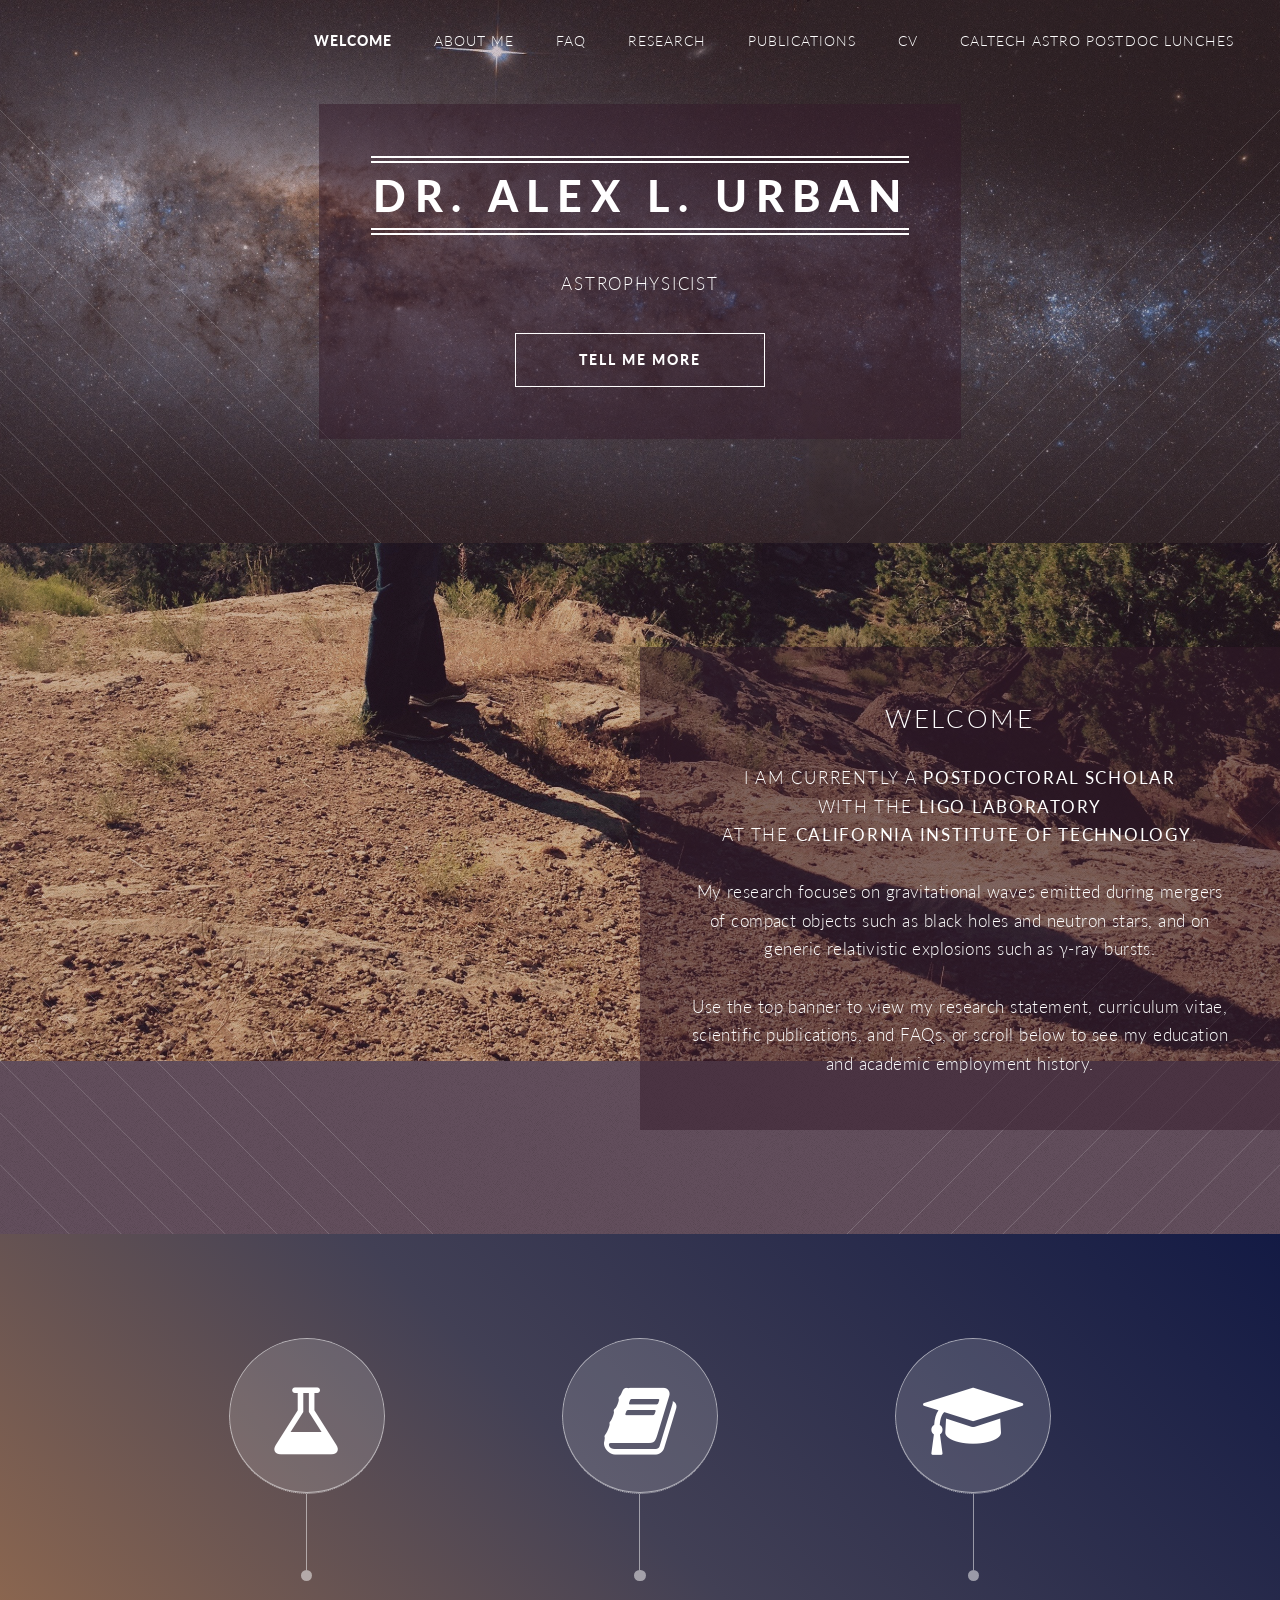
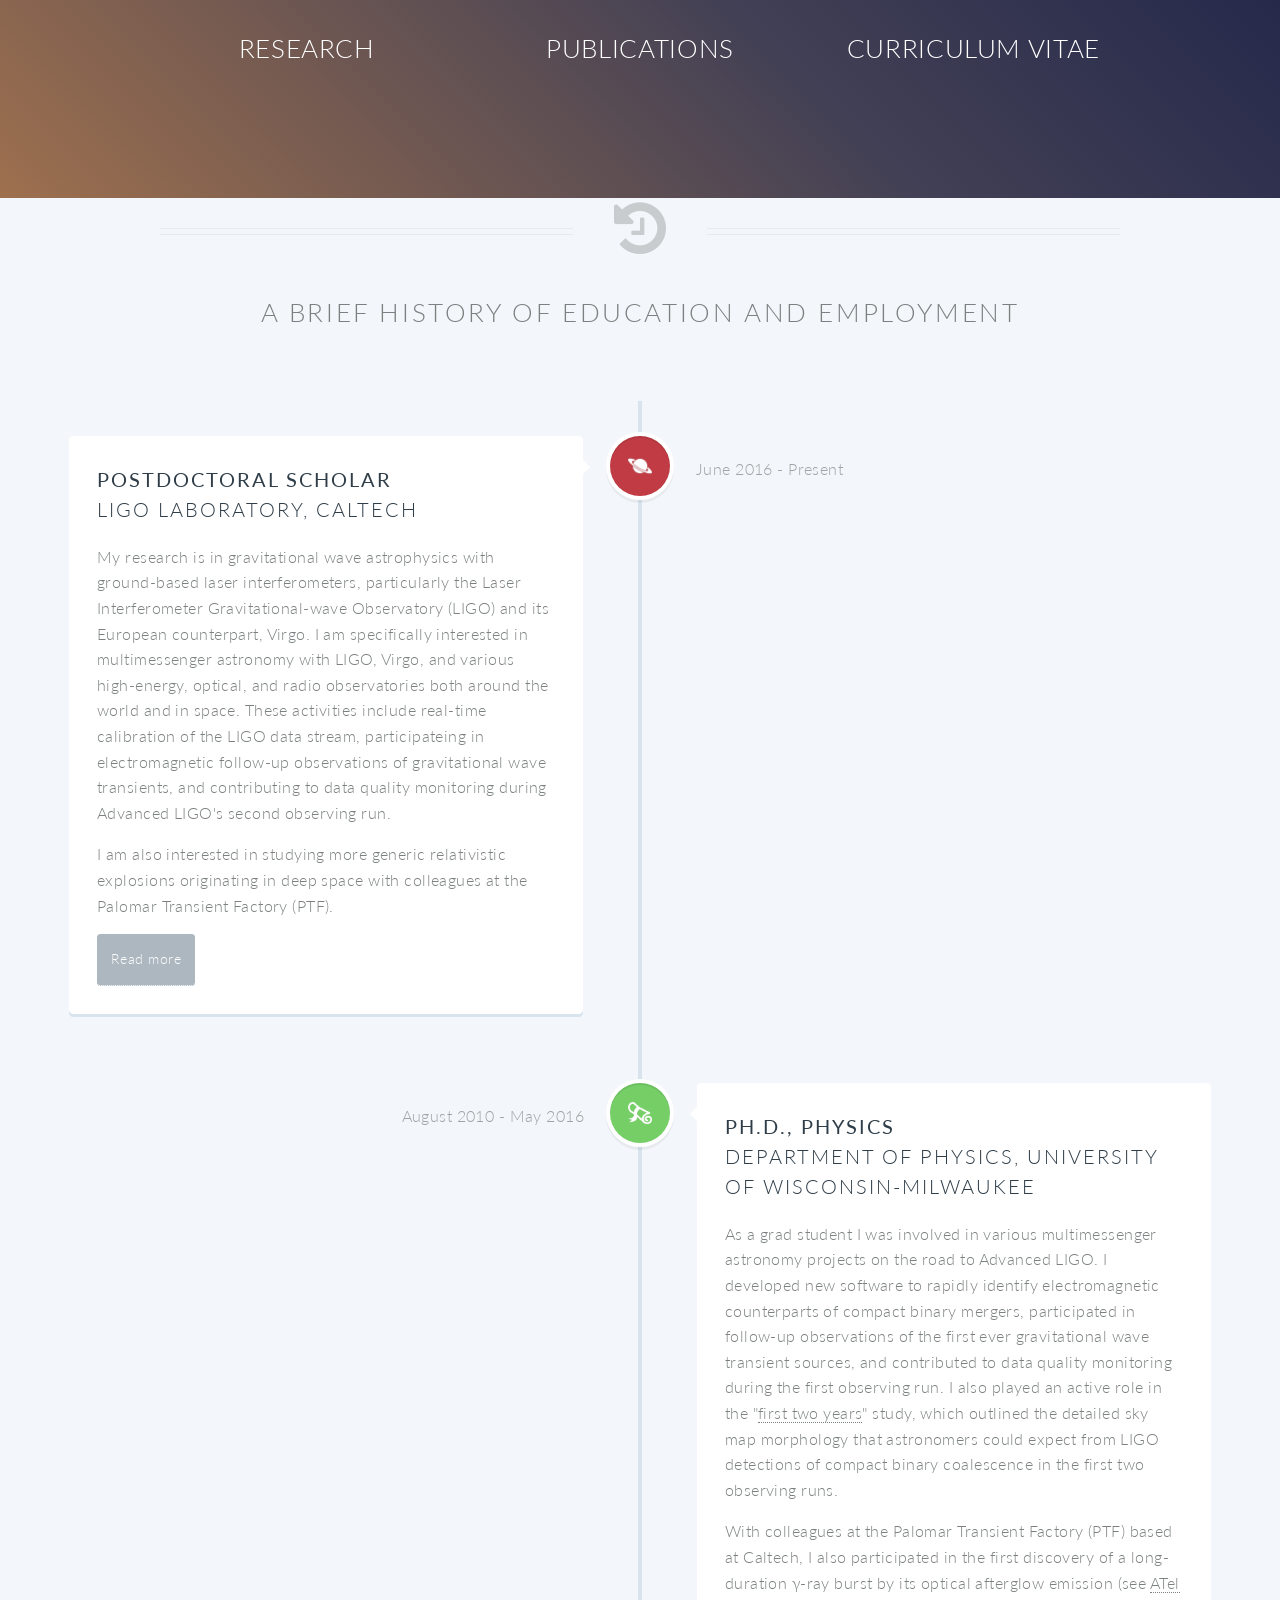
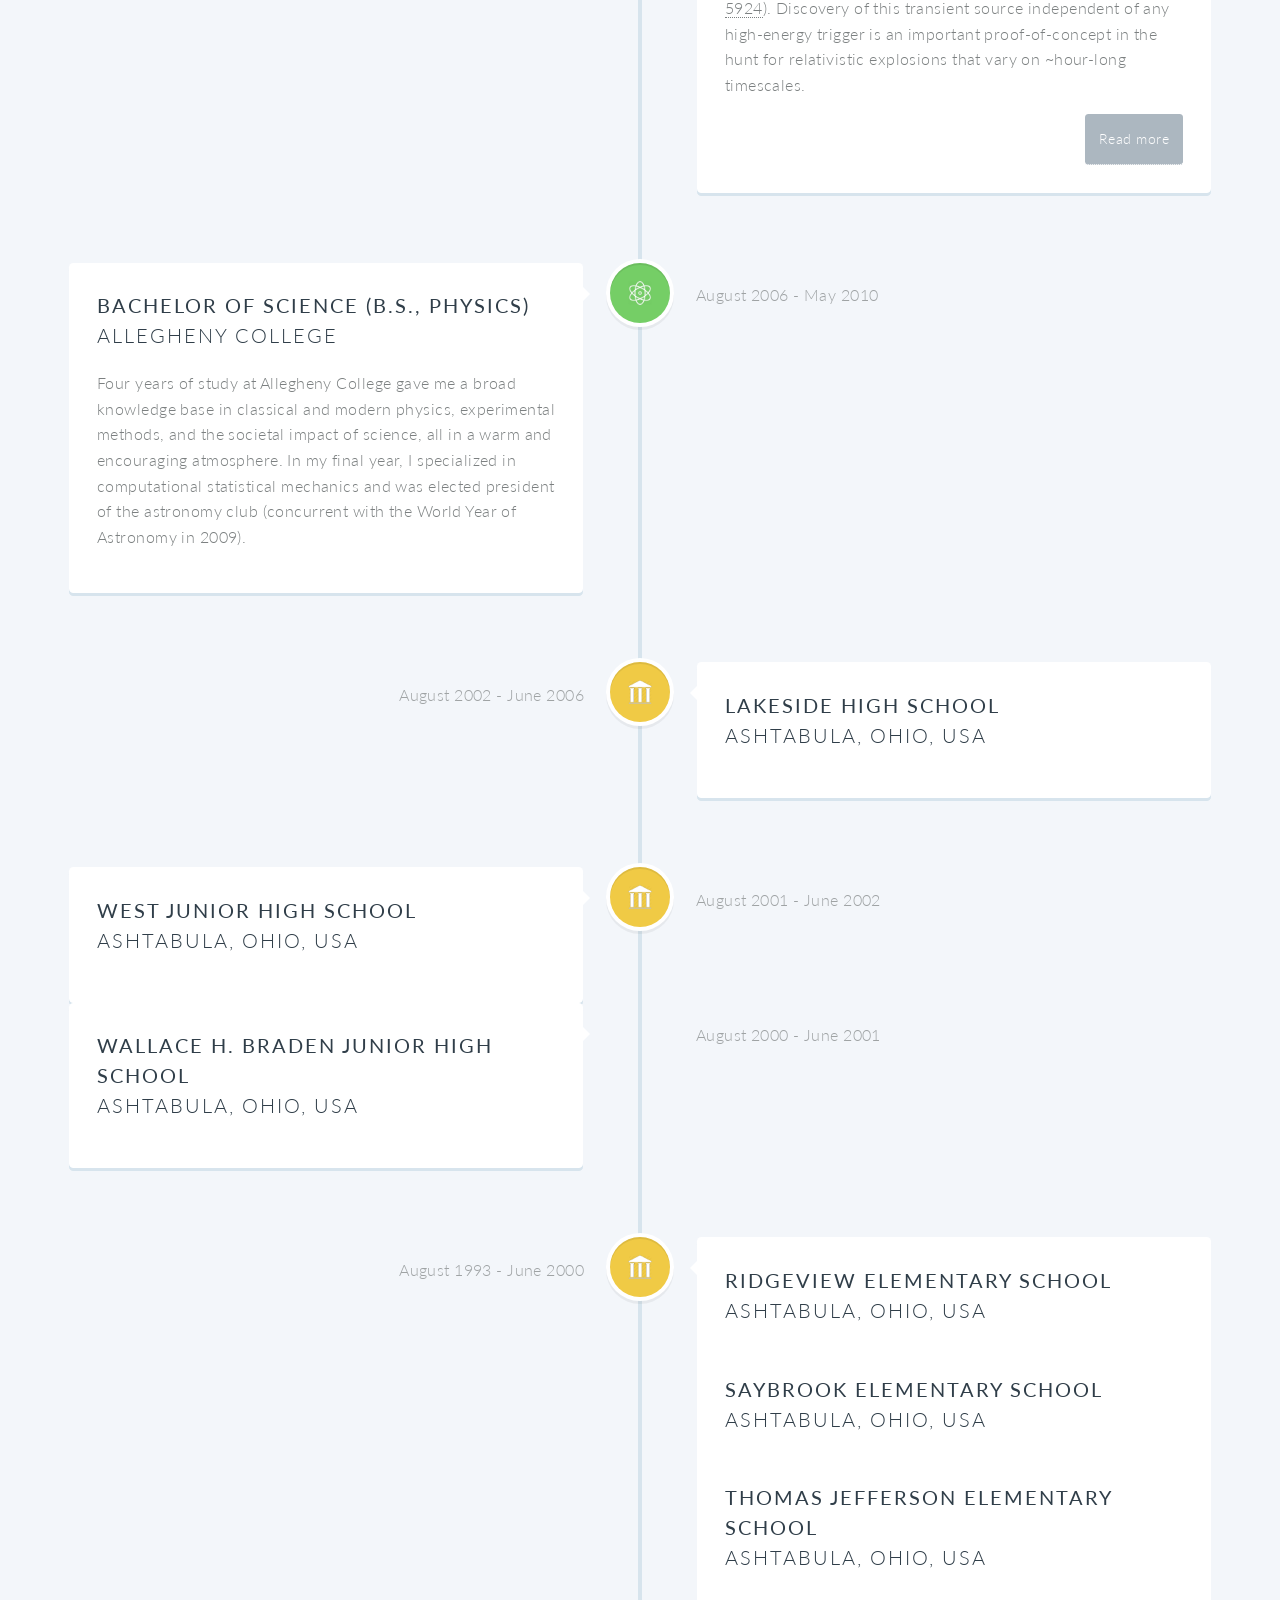
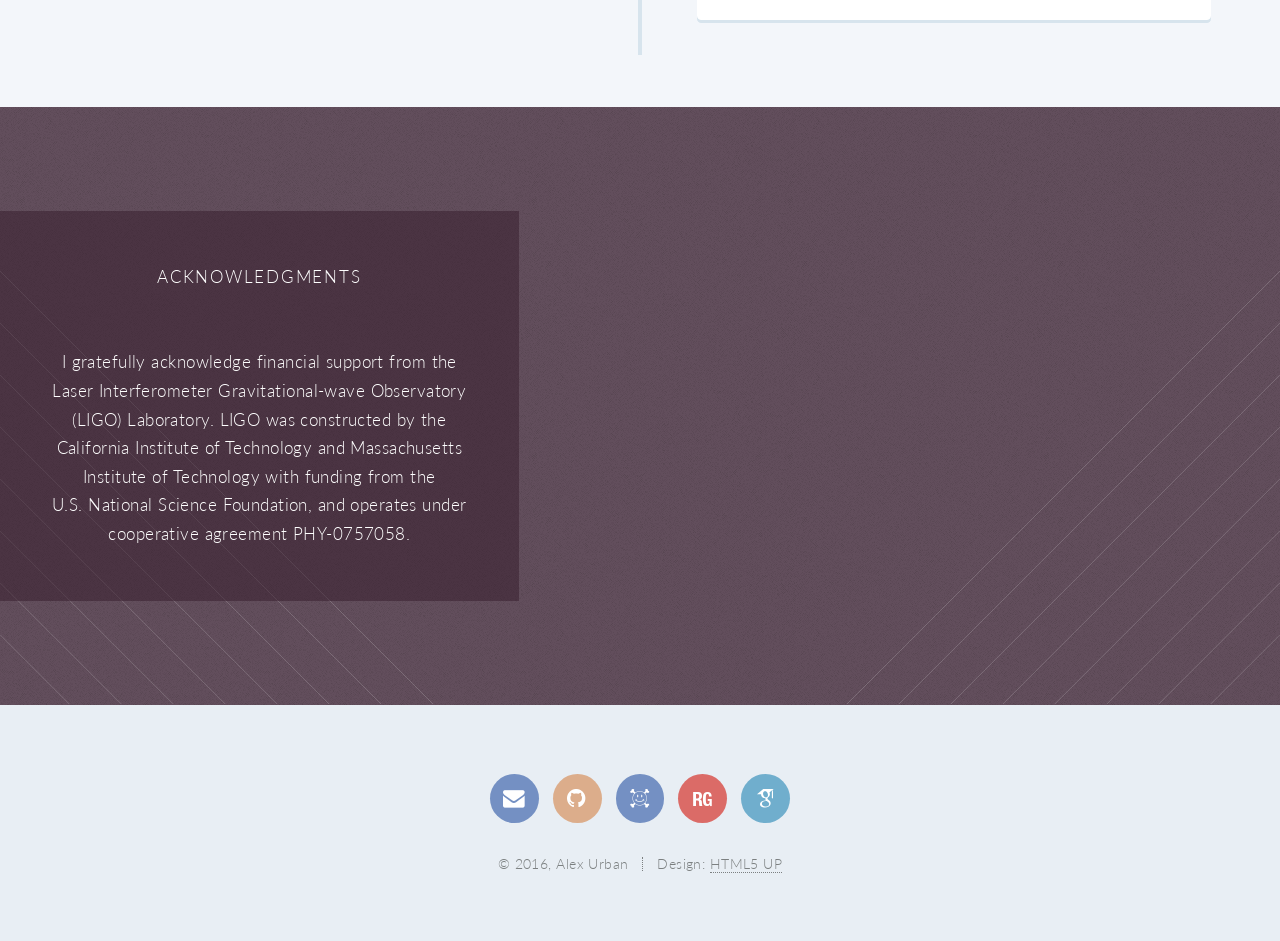
==== commit 11dbbd87: "Adding FAQ and acknowledgment sections" ====
--- a/index.html
+++ b/index.html
@@ -40,6 +40,7 @@
 			<ul>
 				<li class="current"><a href="index.html">Welcome</a></li>
 				<li><a href="#banner_welcome" class="scrolly">About Me</a></li>
+				<li><a href="faq.html">FAQ</a></li>
 				<li><a href="research.html">Research</a></li>
 				<li><a href="publications.html">Publications</a></li>
 				<li><a href="cv.html">CV</a></li>
@@ -69,11 +70,11 @@
 			<p>I am currently a <strong>Postdoctoral Scholar</strong><br>
 				with the <strong>LIGO Laboratory</strong><br>
 				at the <strong>California Institute of Technology</strong>.</p>
-			<br> My research focuses on gravitational waves emitted by compact
-			<br> objects such as black holes and neutron stars, and on generic
-			<br> relativistic explosions such as &gamma;-ray bursts.
-			<br> Use the top banner to view my research, <i>curriculum vitae</i>,
-			<br> and scientific publications, or scroll below to see my education
+			<br> My research focuses on gravitational waves emitted during mergers
+			<br> of compact objects such as black holes and neutron stars, and on
+			<br> generic relativistic explosions such as &gamma;-ray bursts. <br>
+			<br> Use the top banner to view my research statement, <i>curriculum vitae</i>,
+			<br> scientific publications, and FAQs, or scroll below to see my education
 			<br> and academic employment history.
 		</div>
 	</section>
@@ -209,6 +210,21 @@
 			</div> <!-- cd-timeline-block -->
 			</section>
 
+			<!-- <section class="wrapper style4 special container"> -->
+			<!-- <div class="row 100%"> -->
+			<section id="banner_twitter">
+				<div class="inner">
+					<p>Acknowledgments</p><br>
+					<br> I gratefully acknowledge financial support from the
+					<br> Laser Interferometer Gravitational-wave Observatory
+					<br> (LIGO) Laboratory. LIGO was constructed by the
+					<br> California Institute of Technology and Massachusetts
+					<br> Institute of Technology with funding from the 
+					<br> U.S. National Science Foundation, and operates under
+					<br> cooperative agreement PHY-0757058.
+				</div>
+			</section>
+
 
 			<!-- Footer -->
 			<footer id="footer">
--- a/css/style.css
+++ b/css/style.css
@@ -1624,14 +1624,14 @@
 							#banner_twitter {
 								background-attachment: scroll, scroll, scroll, fixed;
 								background-color: #645862;
-								background-image: url("../images/light-bl.svg"), url("../images/light-br.svg"), url("../images/overlay.png"), url("../images/steve_aspen2015.jpg");
+								background-image: url("../images/light-bl.svg"), url("../images/light-br.svg"), url("../images/overlay.png"), url("../images/Alex_defense.jpg");
 								background-position: bottom left, bottom right, top left, top center;
 								background-repeat: no-repeat, no-repeat, repeat, no-repeat;
 								background-size: 25em, 25em, auto, cover;
 								color: white;
 								cursor: default;
 								padding: 6em 0;
-								text-align: right;
+								text-align: left;
 							}
 
 								#banner_twitter .inner {
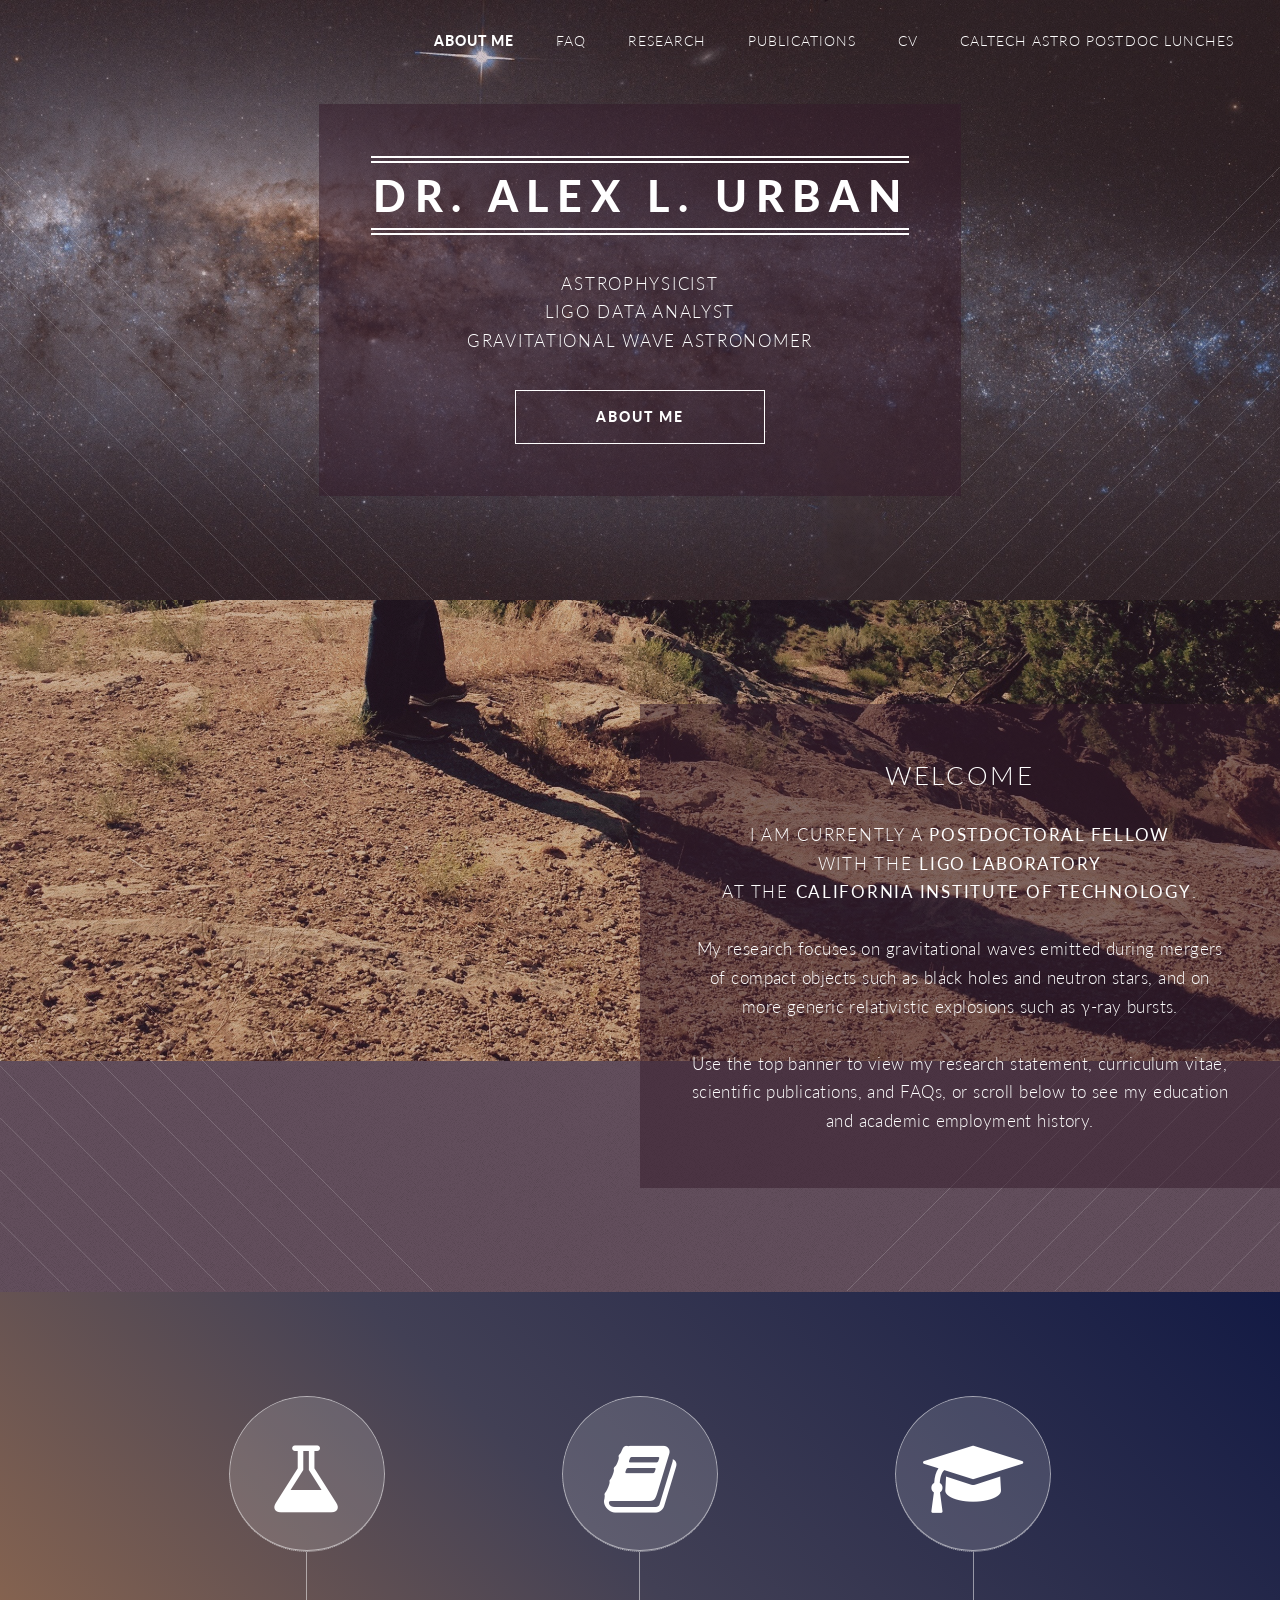
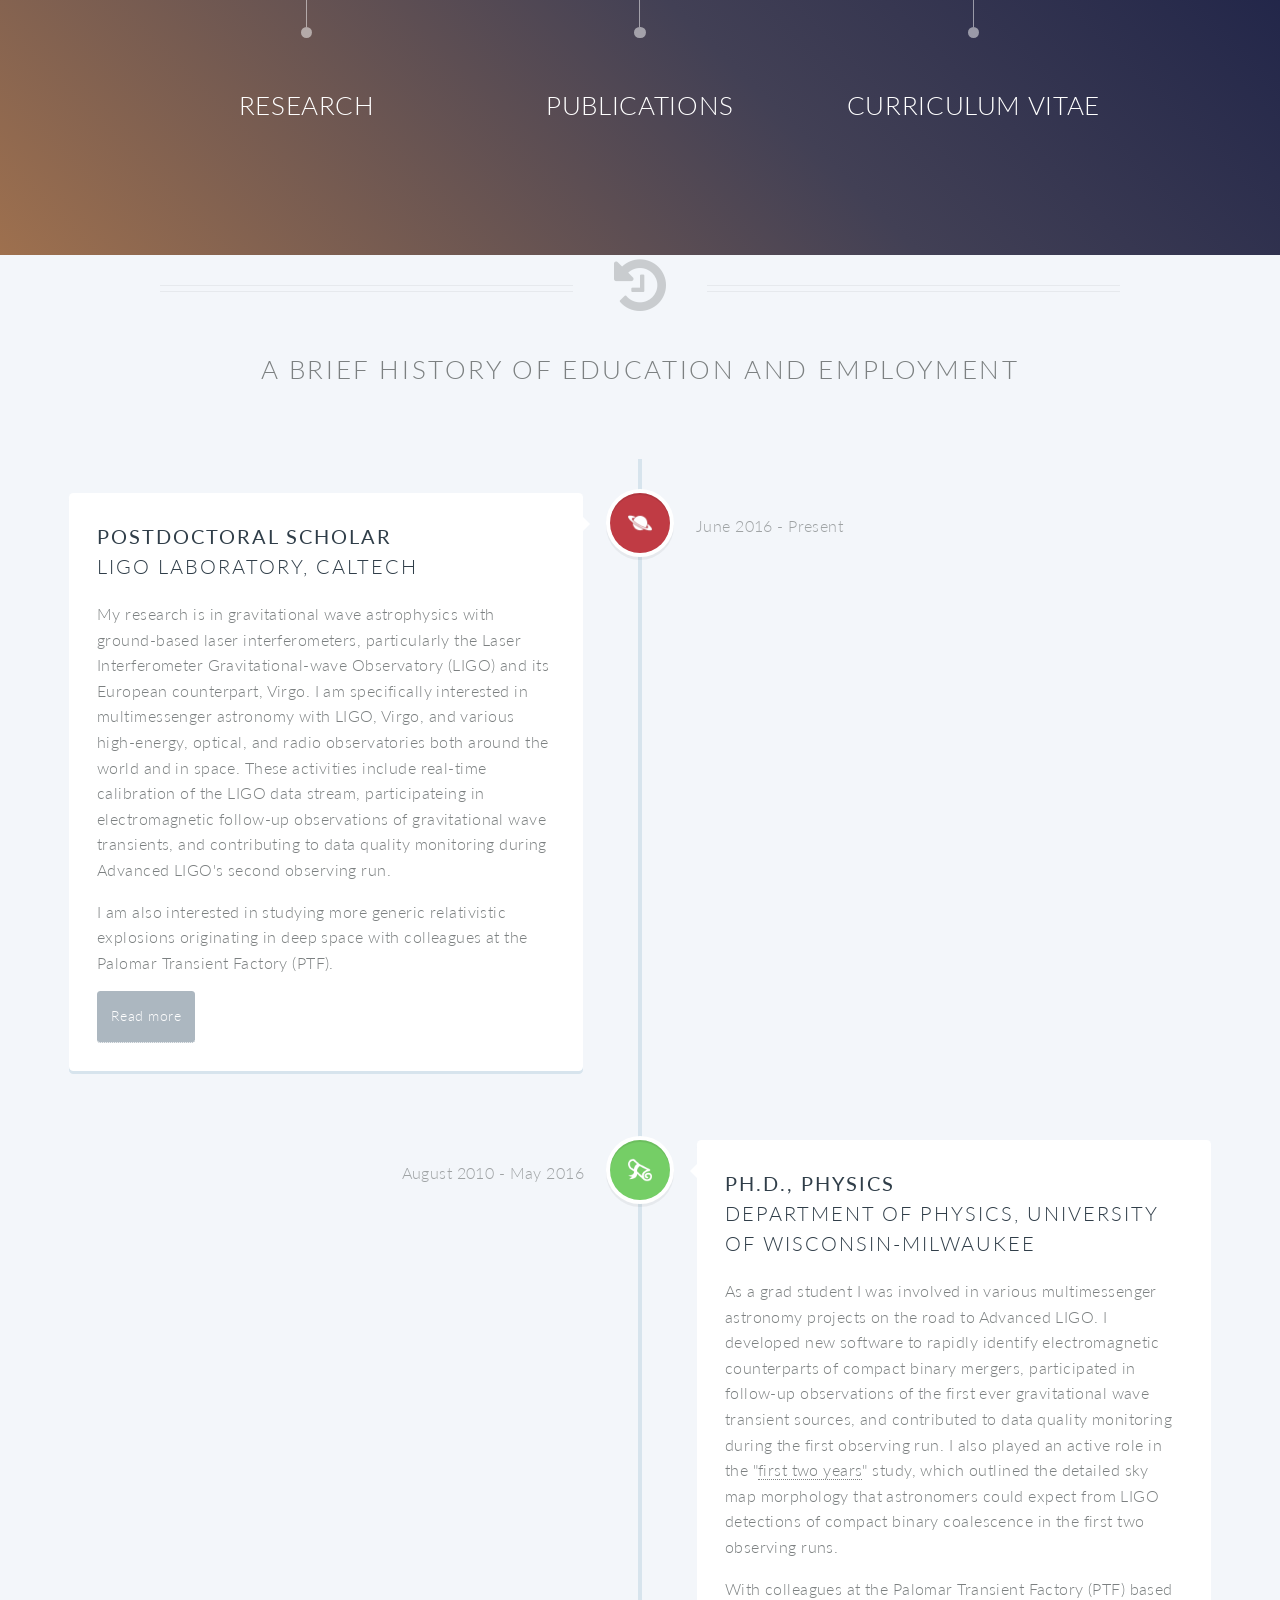
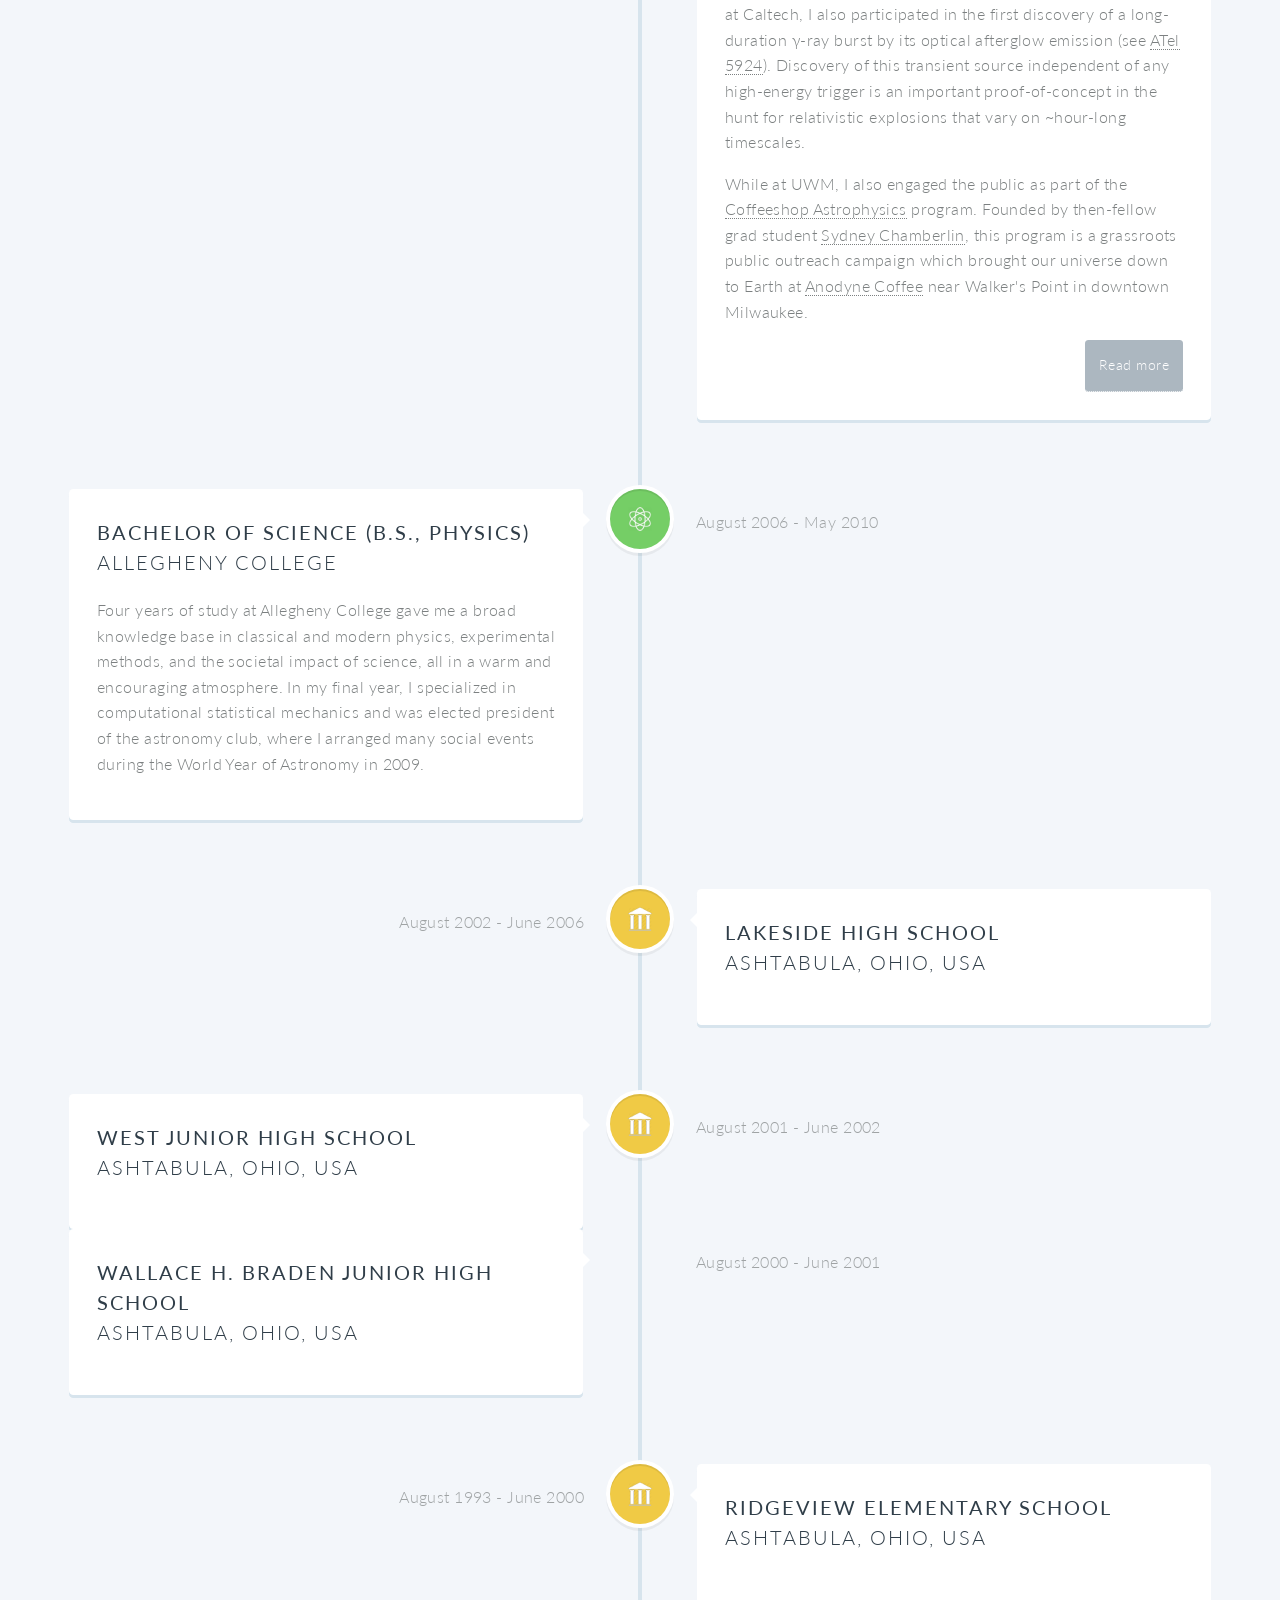
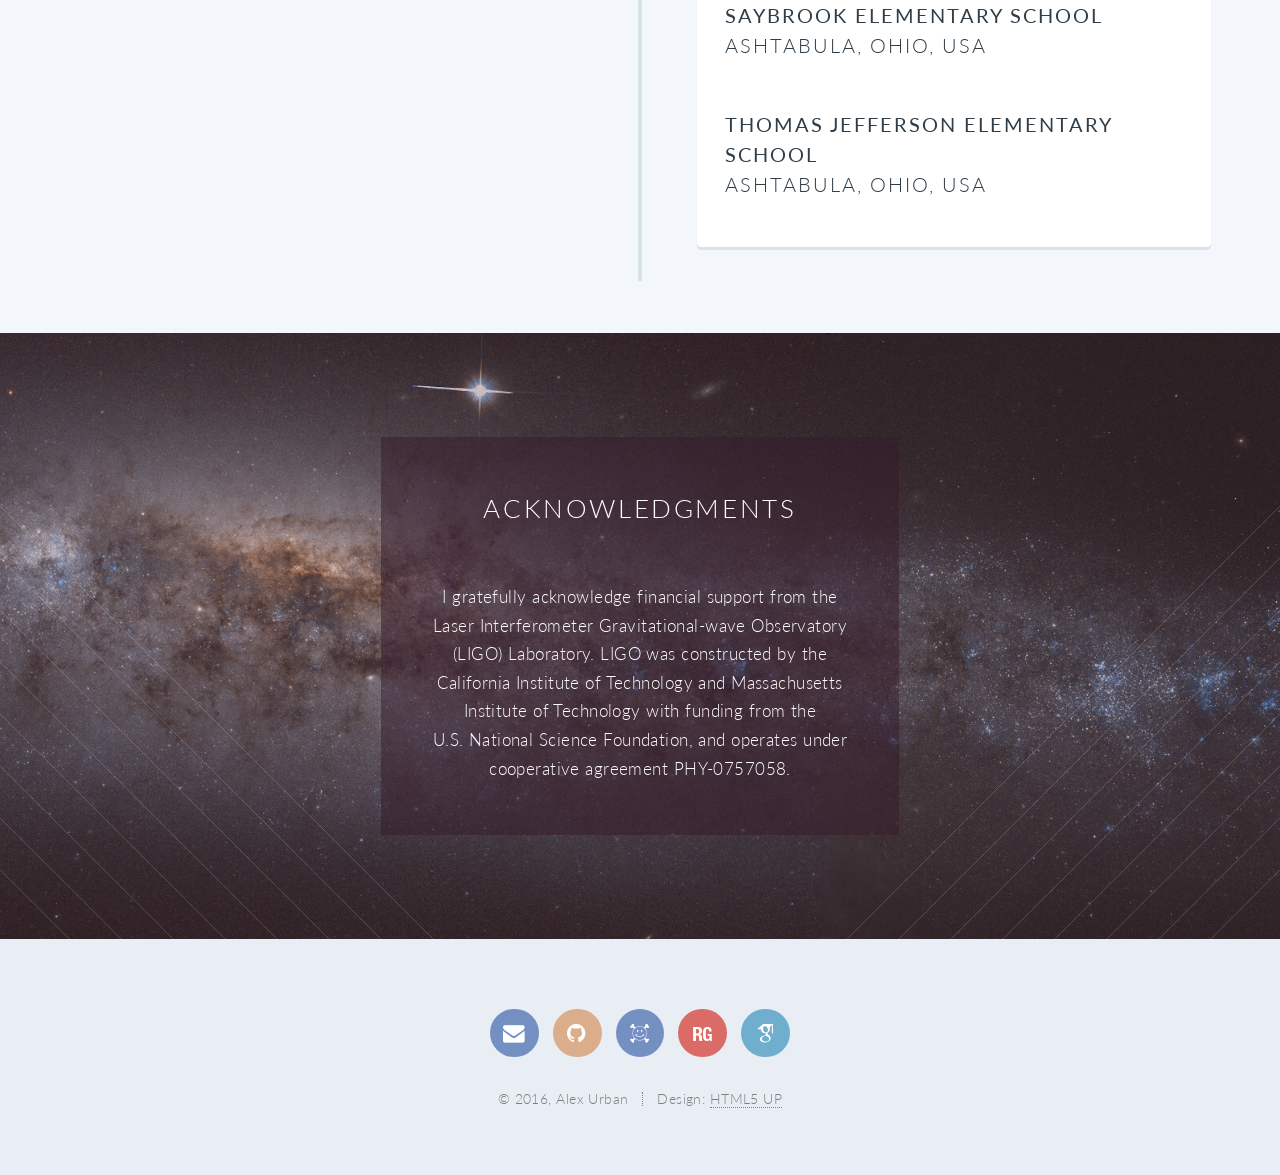
==== commit fa4046ae: "Updating links on the landing page." ====
--- a/index.html
+++ b/index.html
@@ -38,8 +38,7 @@
 
 		<nav id="nav">
 			<ul>
-				<li class="current"><a href="index.html">Welcome</a></li>
-				<li><a href="#banner_welcome" class="scrolly">About Me</a></li>
+				<li class="current"><a href="index.html">About Me</a></li>
 				<li><a href="faq.html">FAQ</a></li>
 				<li><a href="research.html">Research</a></li>
 				<li><a href="publications.html">Publications</a></li>
@@ -56,9 +55,11 @@
 				<h2>Dr. Alex L. Urban</h2>
 			</header>
 			<p>Astrophysicist</p>
+            <p>LIGO Data Analyst</p>
+            <p>Gravitational Wave Astronomer</p>
 			<footer>
 				<ul class="buttons vertical">
-					<li><a href="#banner_welcome" class="button scrolly">Tell Me More</a></li>
+					<li><a href="#banner_welcome" class="button scrolly">About Me</a></li>
 				</ul>
 			</footer>
 		</div>
@@ -67,12 +68,12 @@
 	<section id="banner_welcome">
 		<div class="inner">
 			<h2>WELCOME</h2>
-			<p>I am currently a <strong>Postdoctoral Scholar</strong><br>
+			<p>I am currently a <strong>Postdoctoral Fellow</strong><br>
 				with the <strong>LIGO Laboratory</strong><br>
 				at the <strong>California Institute of Technology</strong>.</p>
 			<br> My research focuses on gravitational waves emitted during mergers
 			<br> of compact objects such as black holes and neutron stars, and on
-			<br> generic relativistic explosions such as &gamma;-ray bursts. <br>
+			<br> more generic relativistic explosions such as &gamma;-ray bursts. <br>
 			<br> Use the top banner to view my research statement, <i>curriculum vitae</i>,
 			<br> scientific publications, and FAQs, or scroll below to see my education
 			<br> and academic employment history.
@@ -152,6 +153,7 @@
 					<h2><strong>Ph.D., Physics</strong> <br>Department of Physics, <a href="https://gravity.phys.uwm.edu">University of Wisconsin-Milwaukee</a></br></h2>
 					<p>As a grad student I was involved in various multimessenger astronomy projects on the road to Advanced LIGO. I developed new software to rapidly identify electromagnetic counterparts of compact binary mergers, participated in follow-up observations of the first ever gravitational wave transient sources, and contributed to data quality monitoring during the first observing run. I also played an active role in the "<a href="https://ligo.org/science/first2years">first two years</a>" study, which outlined the detailed sky map morphology that astronomers could expect from LIGO detections of compact binary coalescence in the first two observing runs.</p>
 					<p>With colleagues at the Palomar Transient Factory (PTF) based at Caltech, I also participated in the first discovery of a long-duration &gamma;-ray burst by its optical afterglow emission (see <a href="http://www.astronomerstelegram.org/?read=5924">ATel 5924</a>). Discovery of this transient source independent of any high-energy trigger is an important proof-of-concept in the hunt for relativistic explosions that vary on ~hour-long timescales.</p>
+                    <p> While at UWM, I also engaged the public as part of the <a href="http://www.cgca.uwm.edu/coffee/">Coffeeshop Astrophysics</a> program. Founded by then-fellow grad student <a href="http://sydchamberlin.wixsite.com/physics">Sydney Chamberlin</a>, this program is a grassroots public outreach campaign which brought our universe down to Earth at <a href="https://anodynecoffee.com">Anodyne Coffee</a> near Walker's Point in downtown Milwaukee.</p>
 					<a href="research.html" class="cd-read-more">Read more</a>
 					<span class="cd-date">August 2010 - May 2016</span>
 				</div> <!-- cd-timeline-content -->
@@ -164,7 +166,7 @@
 
 				<div class="cd-timeline-content">
 					<h2><strong>Bachelor of Science (B.S., Physics)</strong> <br><a href="https://allegheny.edu">Allegheny College</a></br></h2>
-					<p>Four years of study at Allegheny College gave me a broad knowledge base in classical and modern physics, experimental methods, and the societal impact of science, all in a warm and encouraging atmosphere. In my final year, I specialized in computational statistical mechanics and was elected president of the astronomy club (concurrent with the World Year of Astronomy in 2009).</p>
+					<p>Four years of study at Allegheny College gave me a broad knowledge base in classical and modern physics, experimental methods, and the societal impact of science, all in a warm and encouraging atmosphere. In my final year, I specialized in computational statistical mechanics and was elected president of the astronomy club, where I arranged many social events during the World Year of Astronomy in 2009.</p>
 					<span class="cd-date">August 2006 - May 2010</span>
 				</div> <!-- cd-timeline-content -->
 			</div> <!-- cd-timeline-block -->
@@ -212,9 +214,9 @@
 
 			<!-- <section class="wrapper style4 special container"> -->
 			<!-- <div class="row 100%"> -->
-			<section id="banner_twitter">
+			<section id="banner">
 				<div class="inner">
-					<p>Acknowledgments</p><br>
+					<h2>Acknowledgments</h2>
 					<br> I gratefully acknowledge financial support from the
 					<br> Laser Interferometer Gravitational-wave Observatory
 					<br> (LIGO) Laboratory. LIGO was constructed by the
@@ -235,7 +237,7 @@
 						class="icon circle fa-envelope"><span class="label">Email</span></a></li>
 
 					<li><a
-						href="https://github.com/astro-al"
+						href="https://github.com/alurban"
 						class="icon circle fa-github"><span class="label">Github</span></a></li>
 
 					<li><a
@@ -243,7 +245,7 @@
 						class="icon2 circle ai-arxiv"><span class="label">arXiv</span></a></li>
 
 					<li><a
-						href="https://www.researchgate.net/search.Search.html?query=Urban%2C%20Alex%20L.%3B%20LIGO%3B%20iPTF14yb&type=publication"
+						href="https://www.researchgate.net/profile/Alex_Urban2"
 						class="icon2 circle ai-researchgate"><span
 						class="label">Research Gate</span></a></li>
 
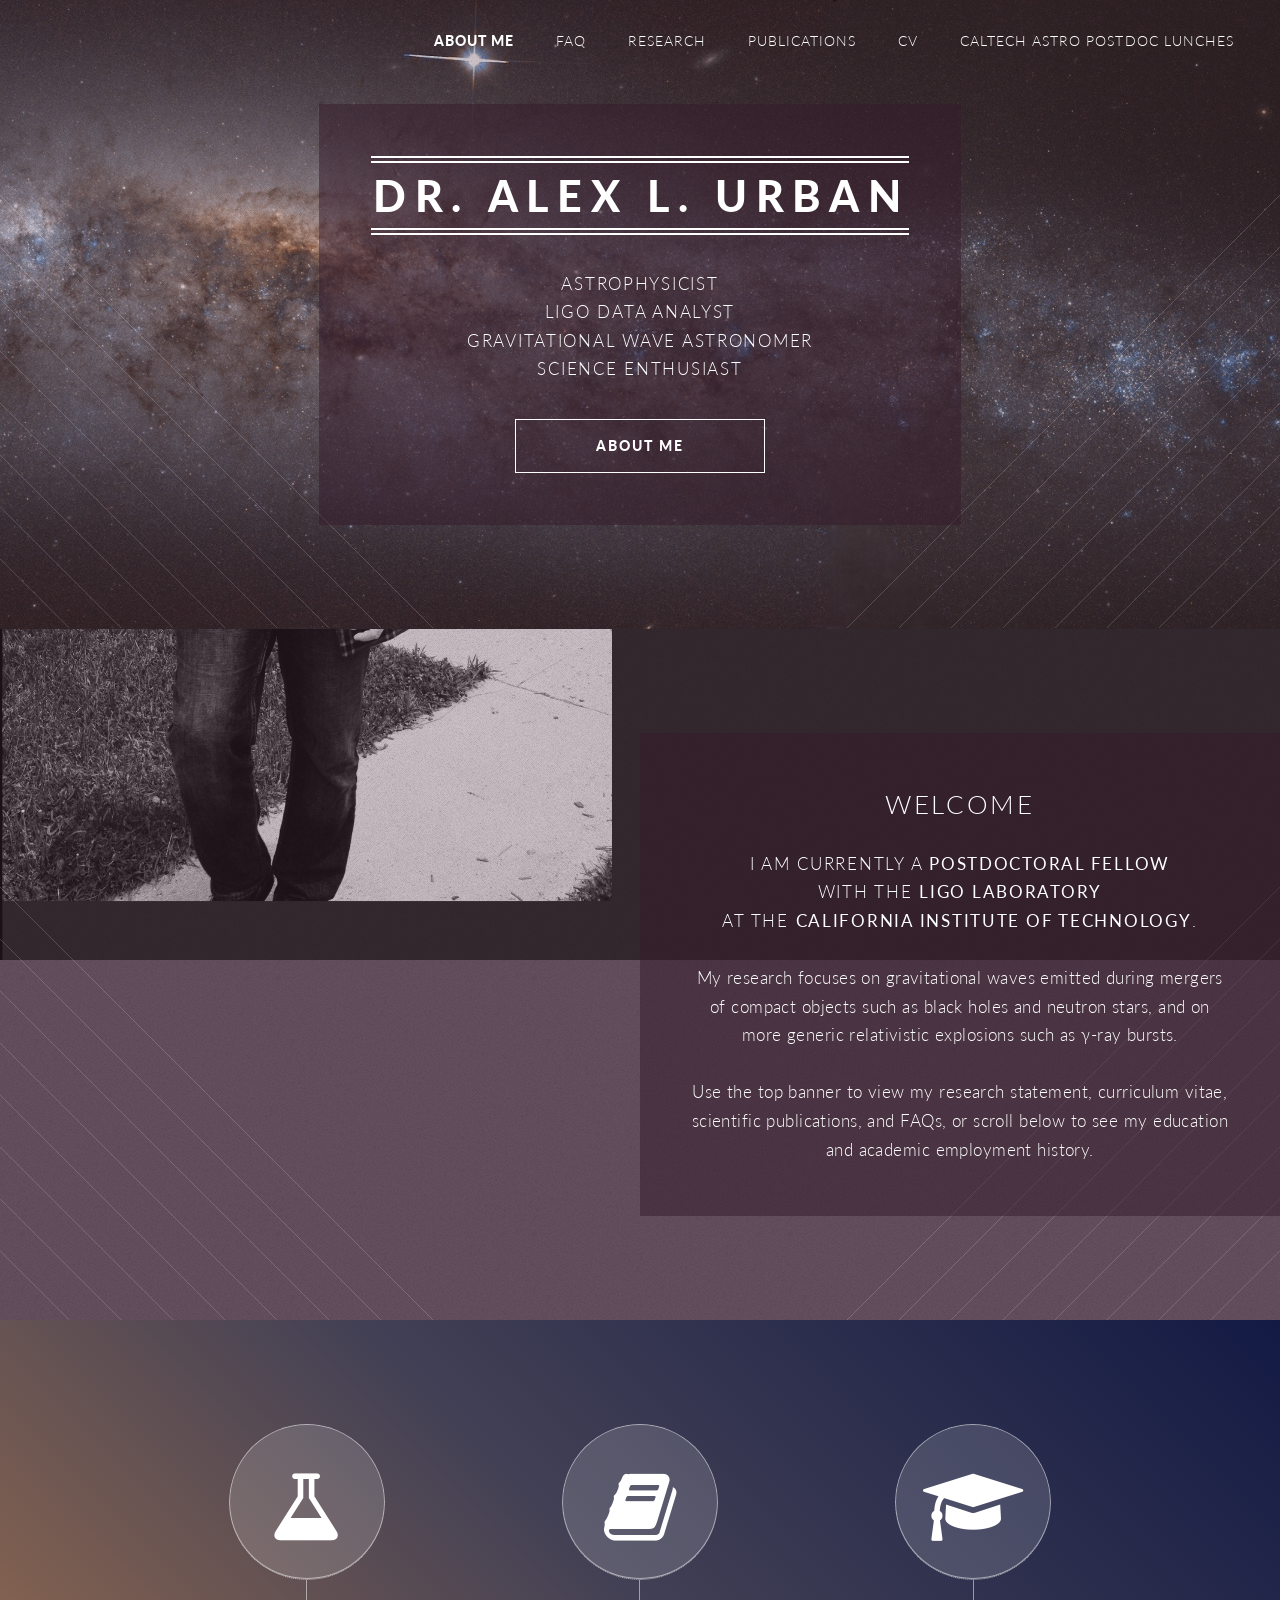
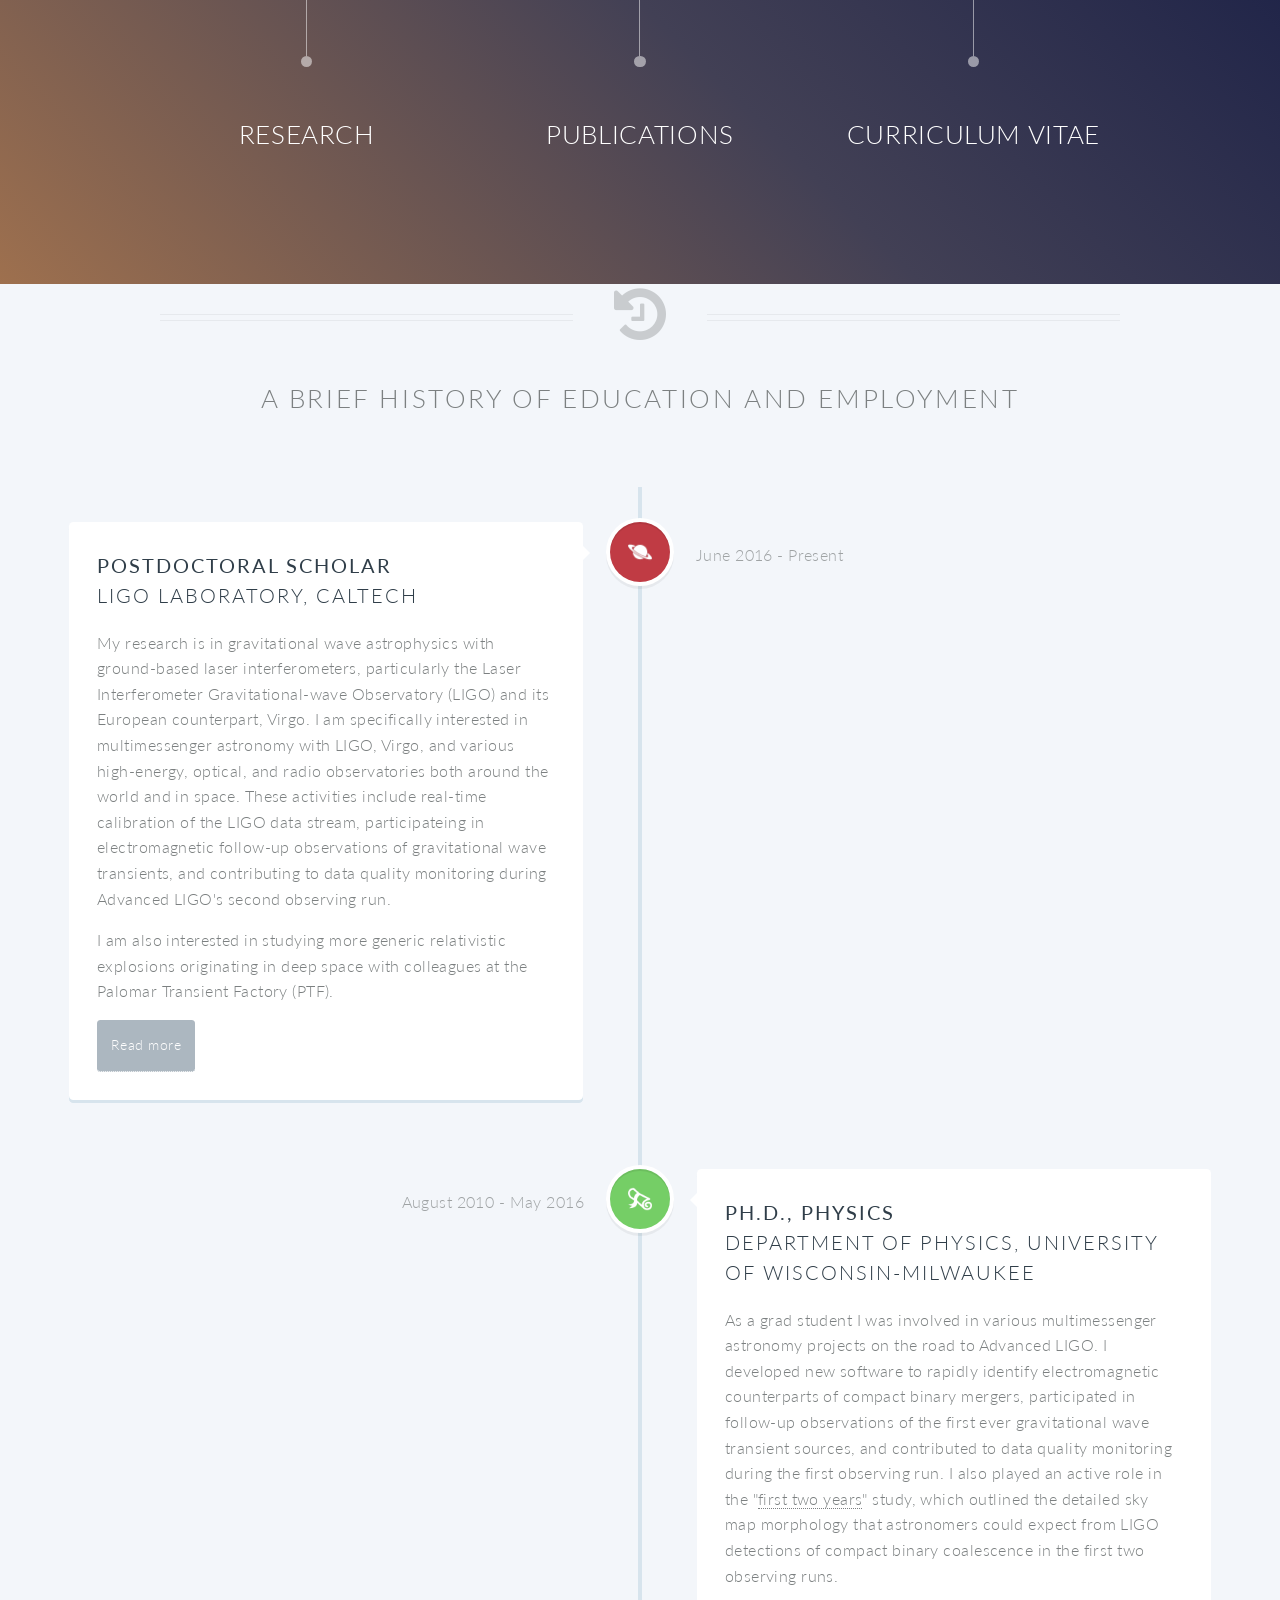
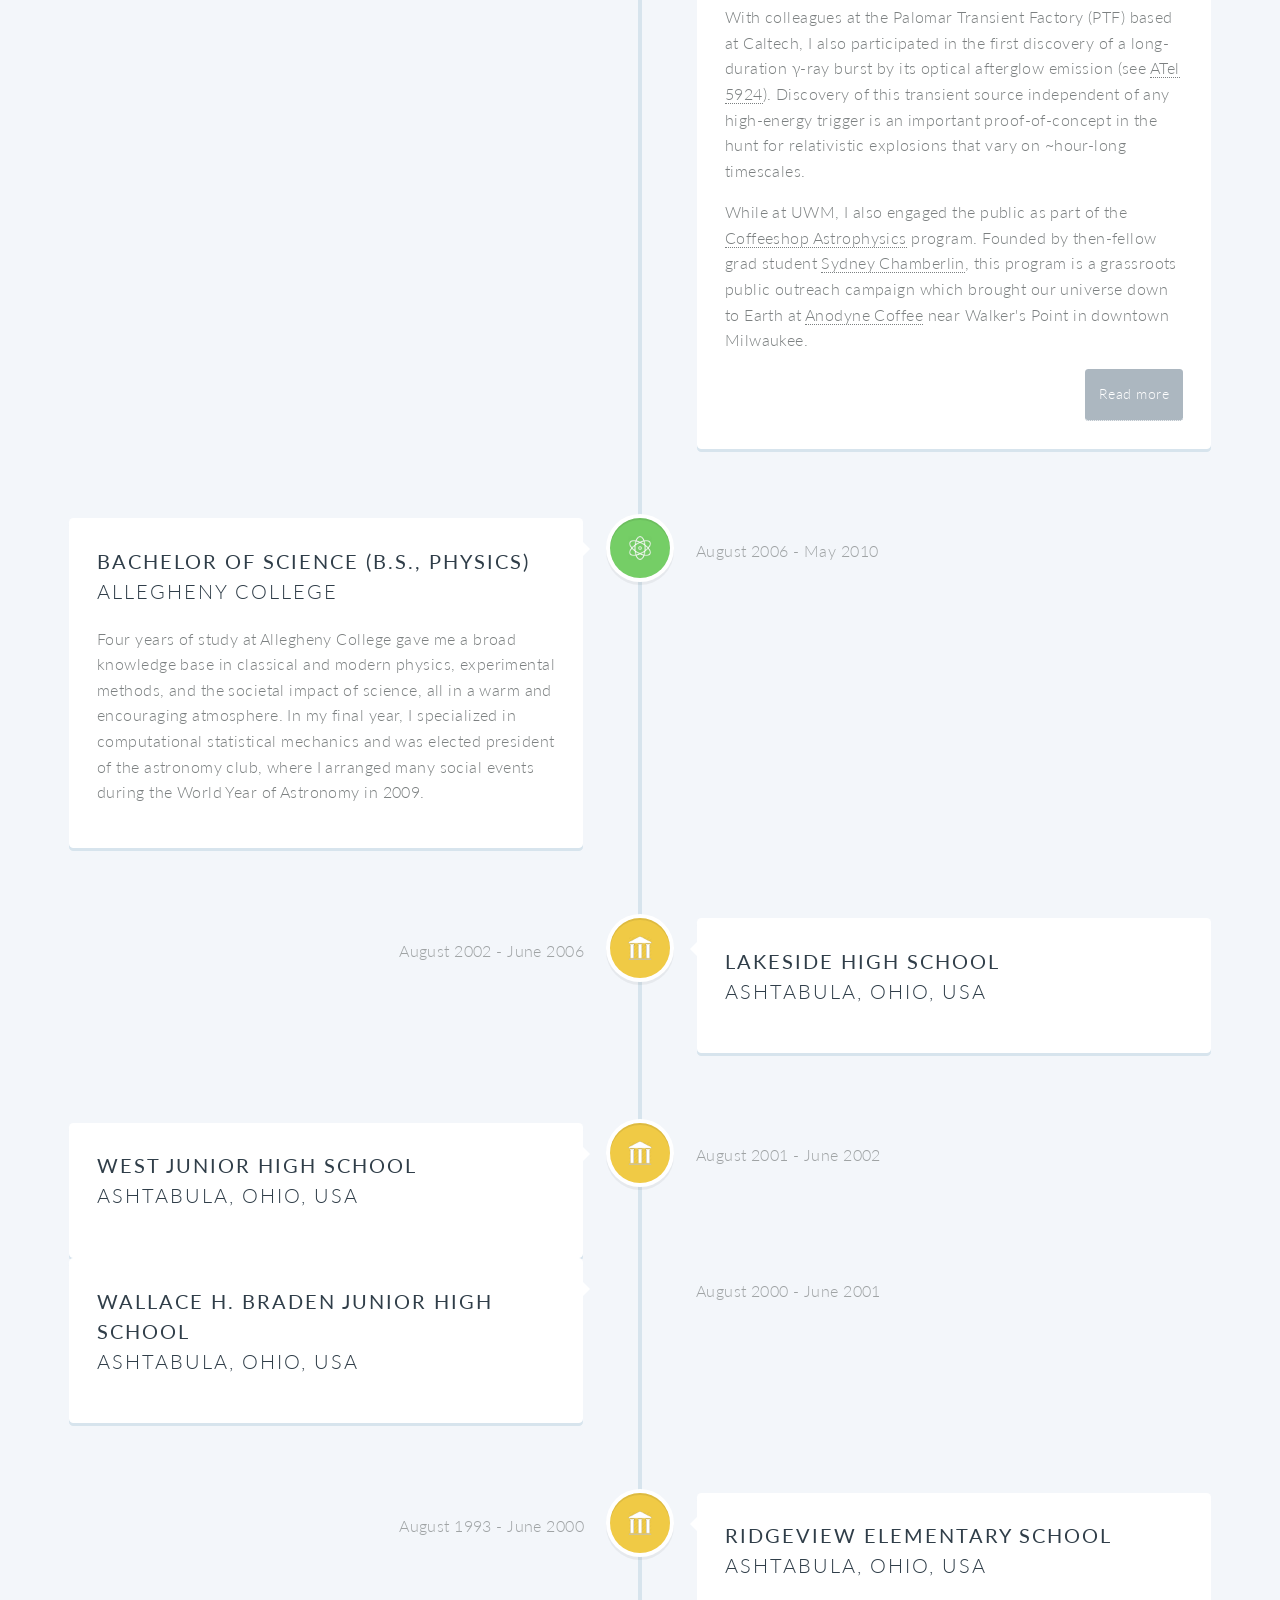
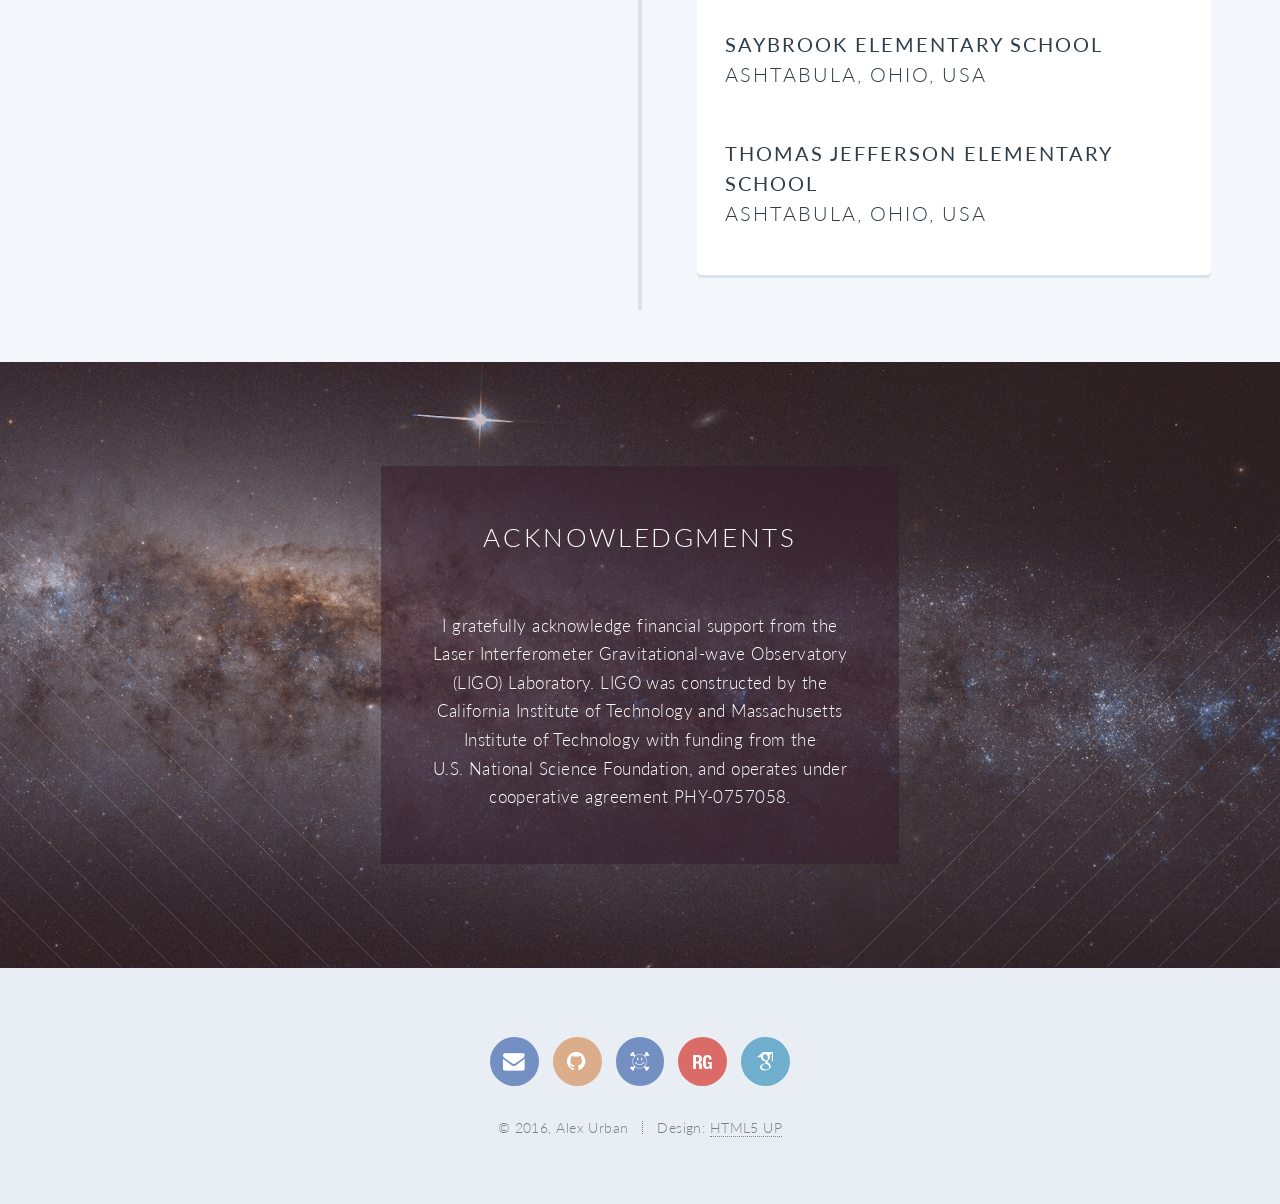
==== commit 9ed62f59: "Updating banner image on the landing page and some links on the postdoc lunches page." ====
--- a/index.html
+++ b/index.html
@@ -54,9 +54,11 @@
 			<header>
 				<h2>Dr. Alex L. Urban</h2>
 			</header>
+            <br>
 			<p>Astrophysicist</p>
             <p>LIGO Data Analyst</p>
             <p>Gravitational Wave Astronomer</p>
+            <p>Science Enthusiast</p>
 			<footer>
 				<ul class="buttons vertical">
 					<li><a href="#banner_welcome" class="button scrolly">About Me</a></li>
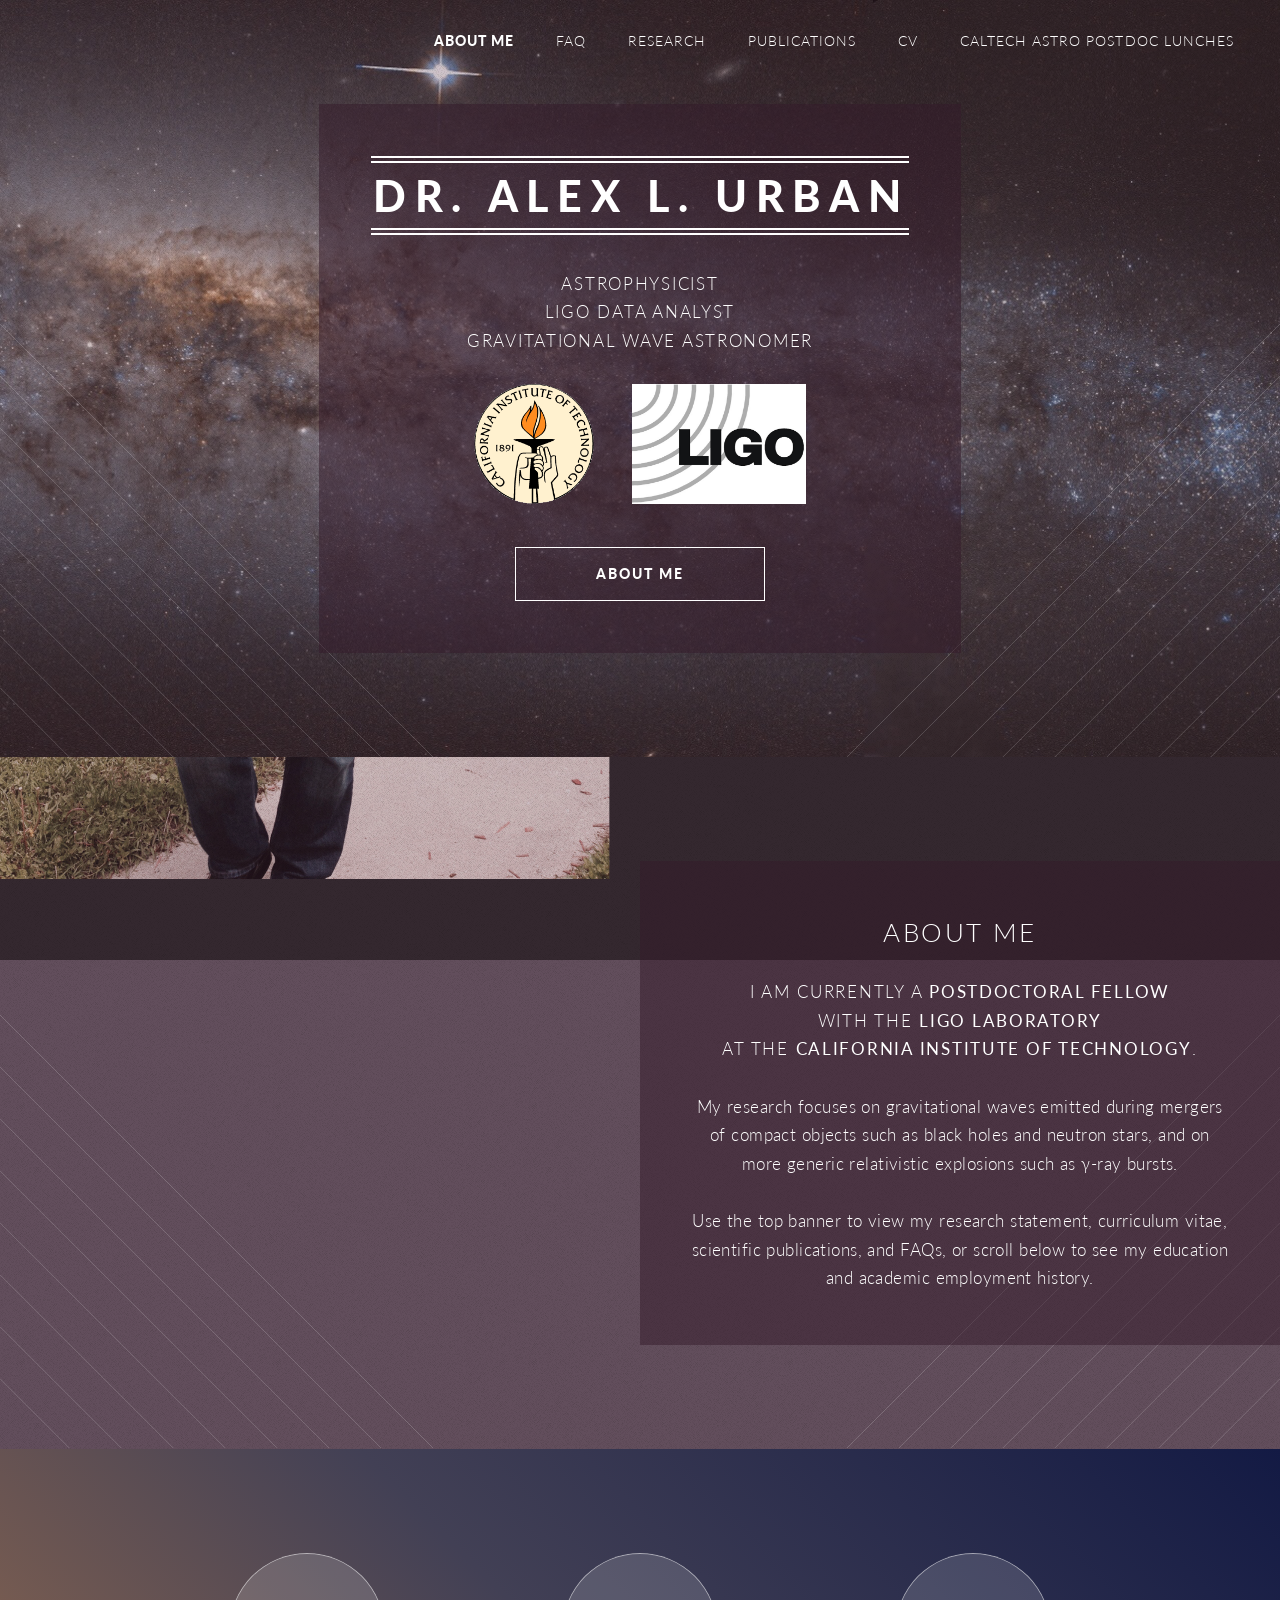
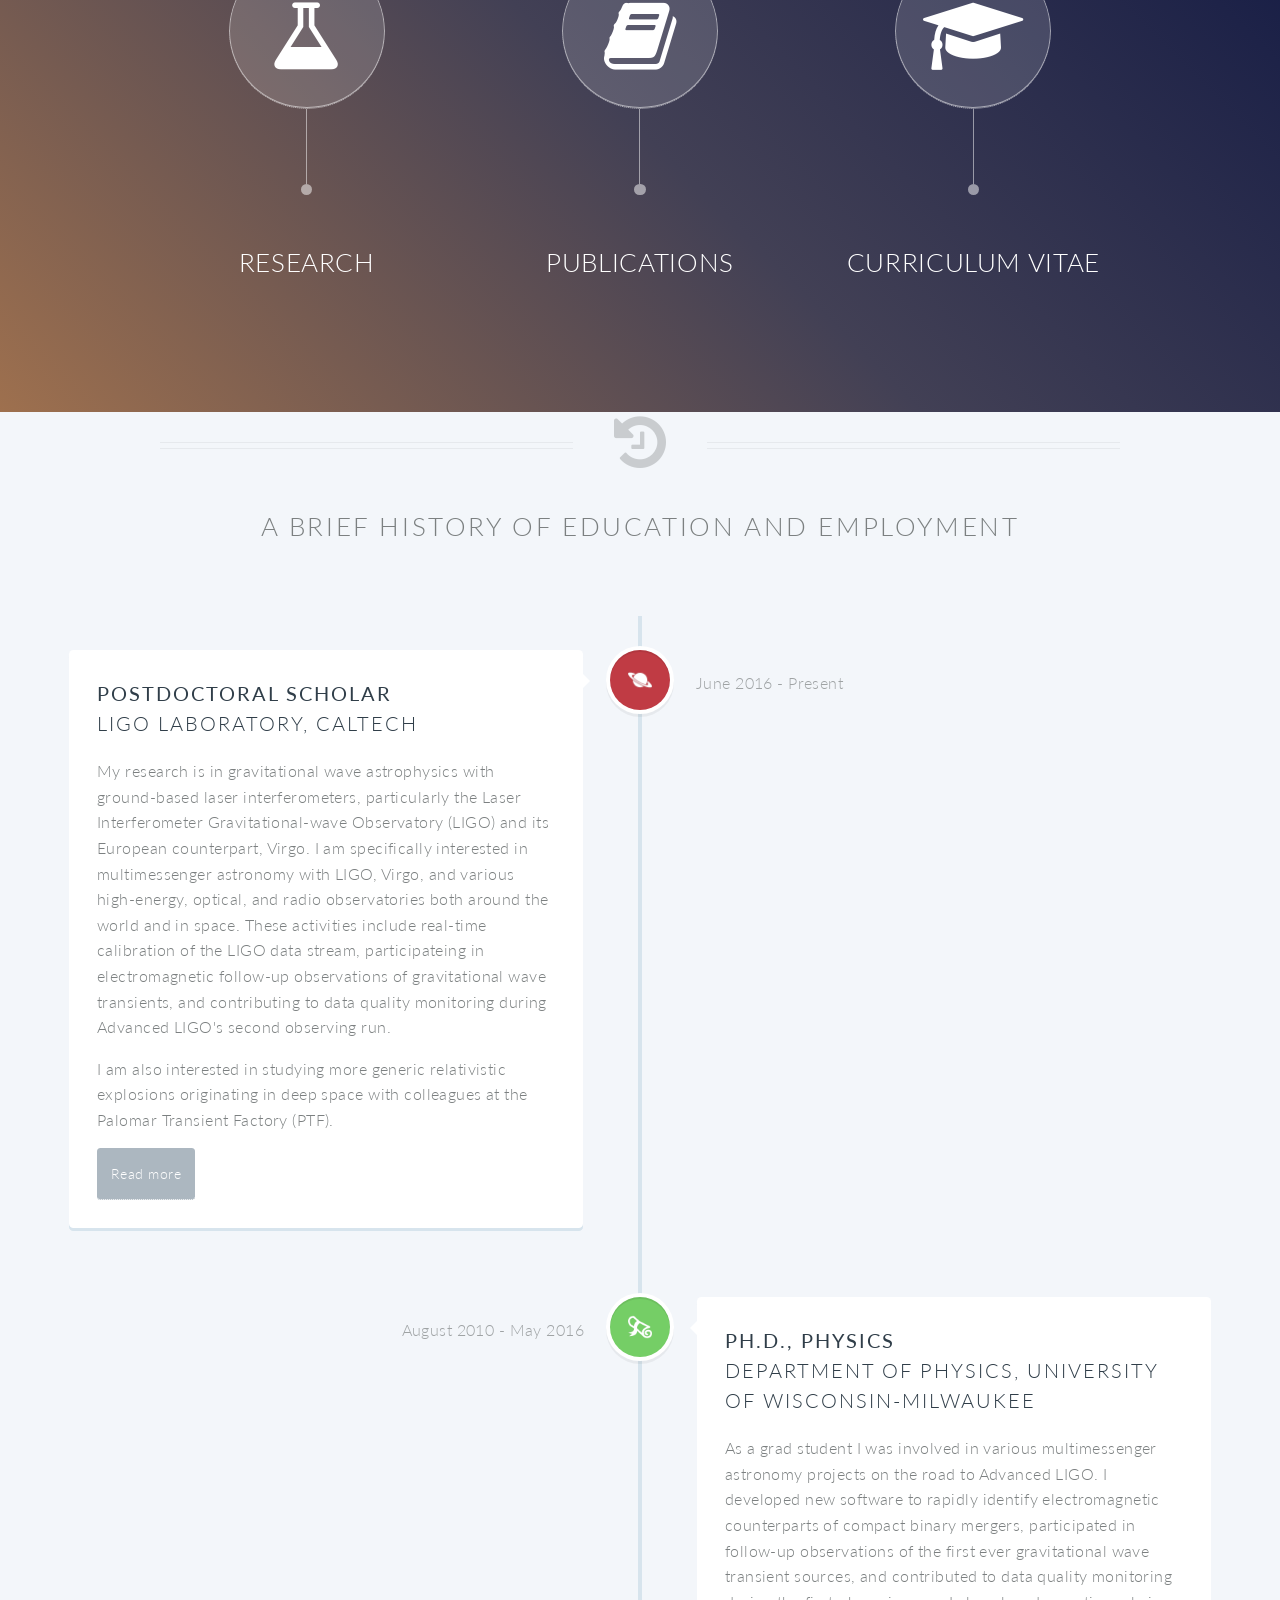
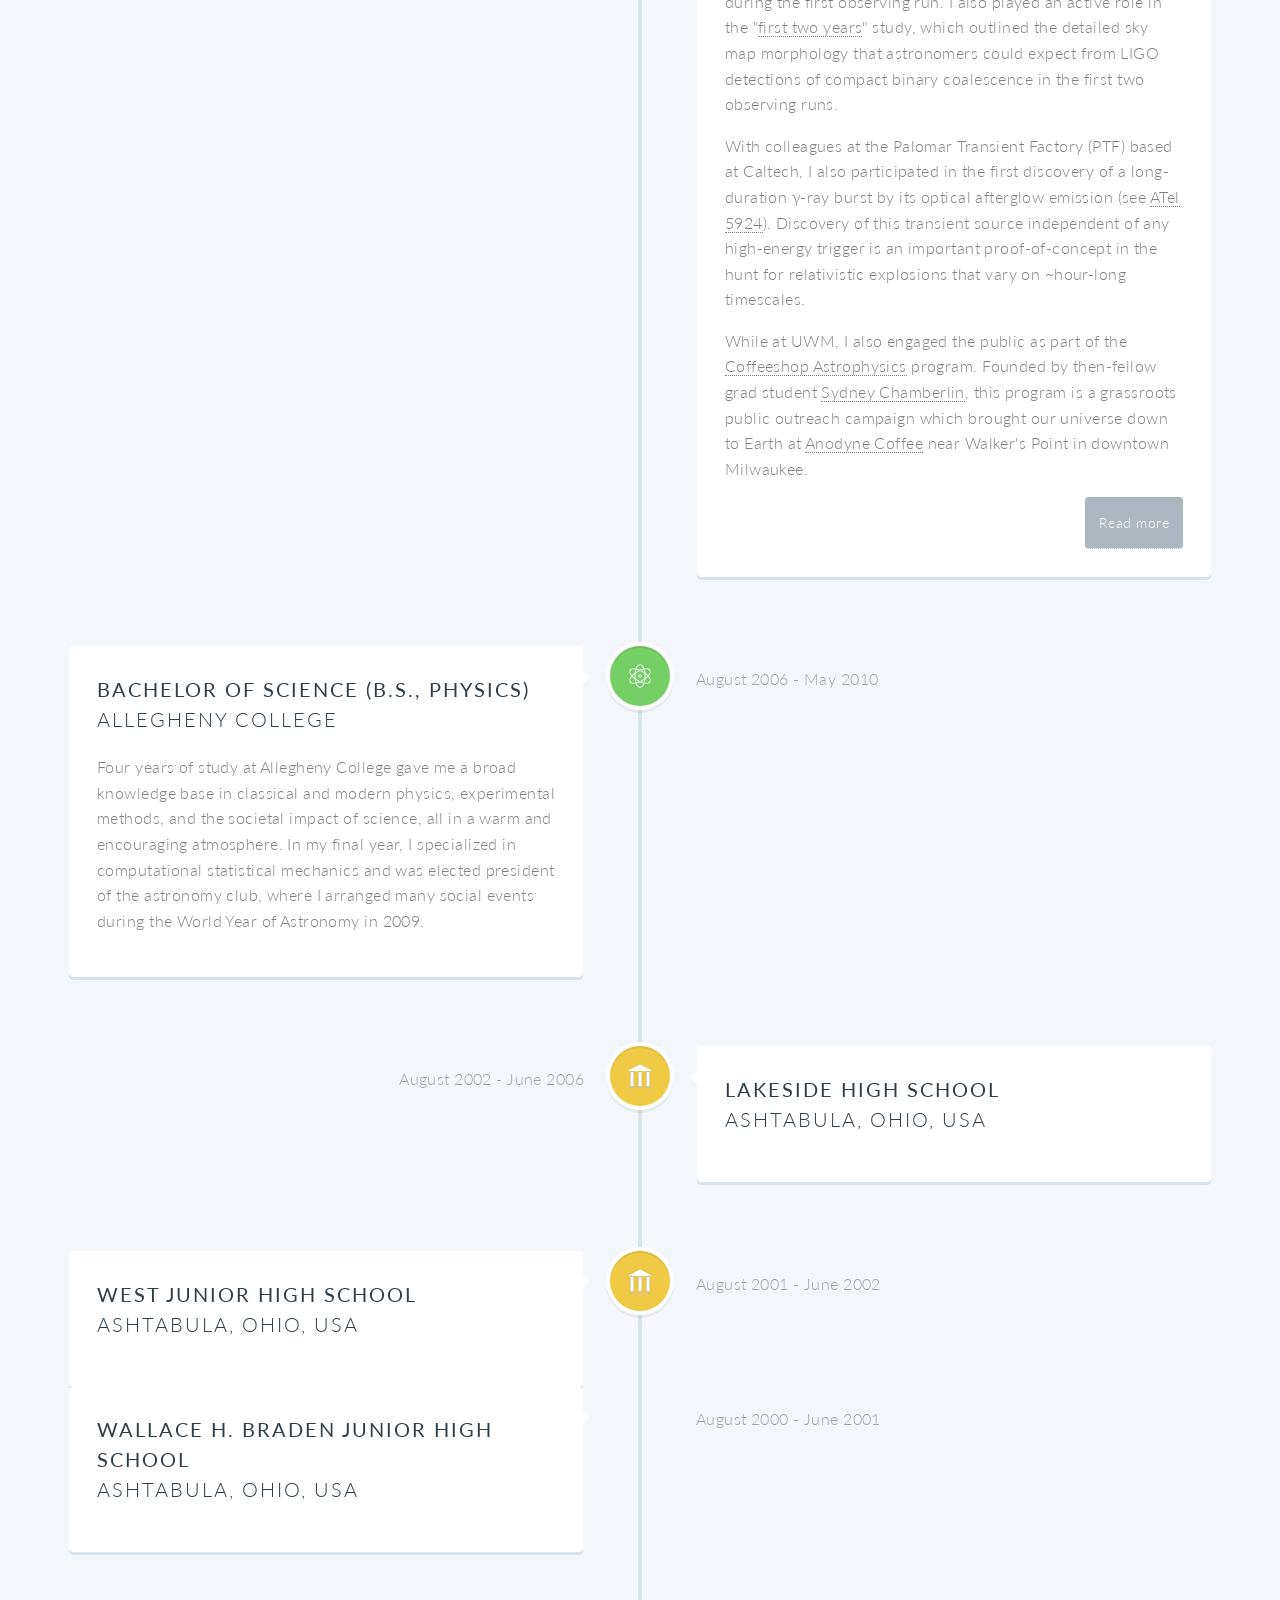
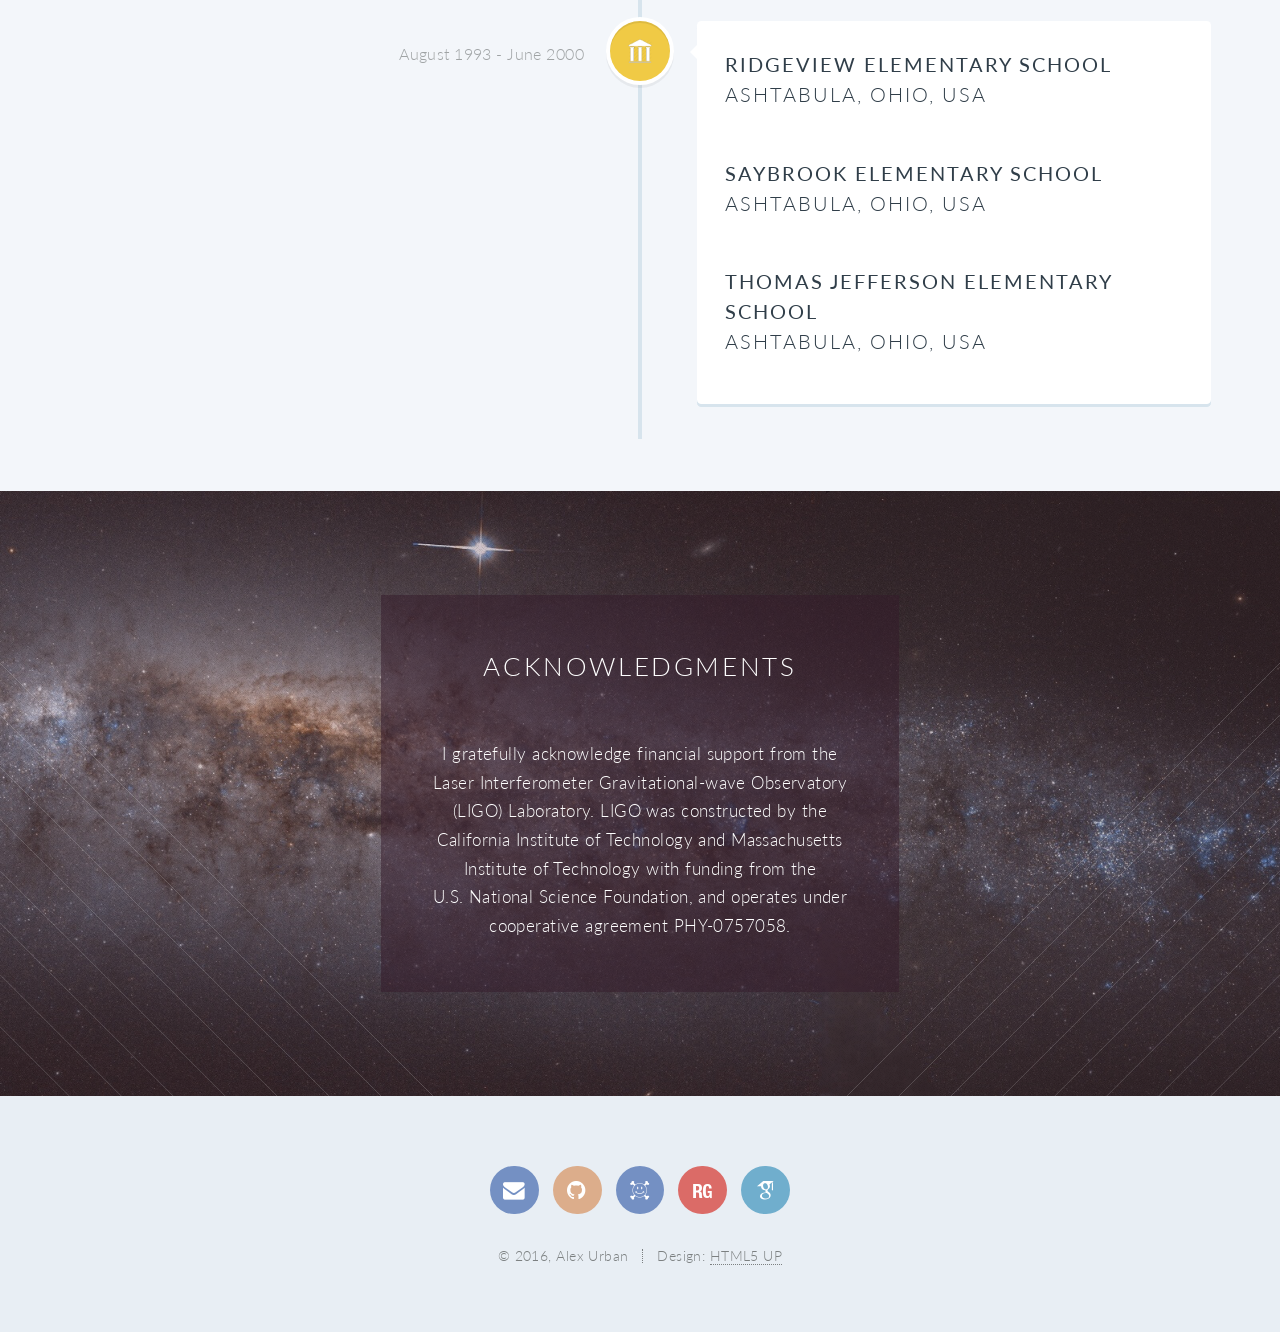
==== commit ce4bef56: "Adding logos to the landing page." ====
--- a/index.html
+++ b/index.html
@@ -58,7 +58,8 @@
 			<p>Astrophysicist</p>
             <p>LIGO Data Analyst</p>
             <p>Gravitational Wave Astronomer</p>
-            <p>Science Enthusiast</p>
+            <br>
+            <img src="images/cit_logo.jpg" alt="Caltech logo" style="width:120px;height:120px;">&nbsp;&nbsp;&nbsp;&nbsp;&nbsp;&nbsp;&nbsp;<img src="images/ligo_logo.jpg" alt="LIGO logo" style="width:174px;height:120px;">
 			<footer>
 				<ul class="buttons vertical">
 					<li><a href="#banner_welcome" class="button scrolly">About Me</a></li>
@@ -69,7 +70,7 @@
 
 	<section id="banner_welcome">
 		<div class="inner">
-			<h2>WELCOME</h2>
+			<h2>About Me</h2>
 			<p>I am currently a <strong>Postdoctoral Fellow</strong><br>
 				with the <strong>LIGO Laboratory</strong><br>
 				at the <strong>California Institute of Technology</strong>.</p>
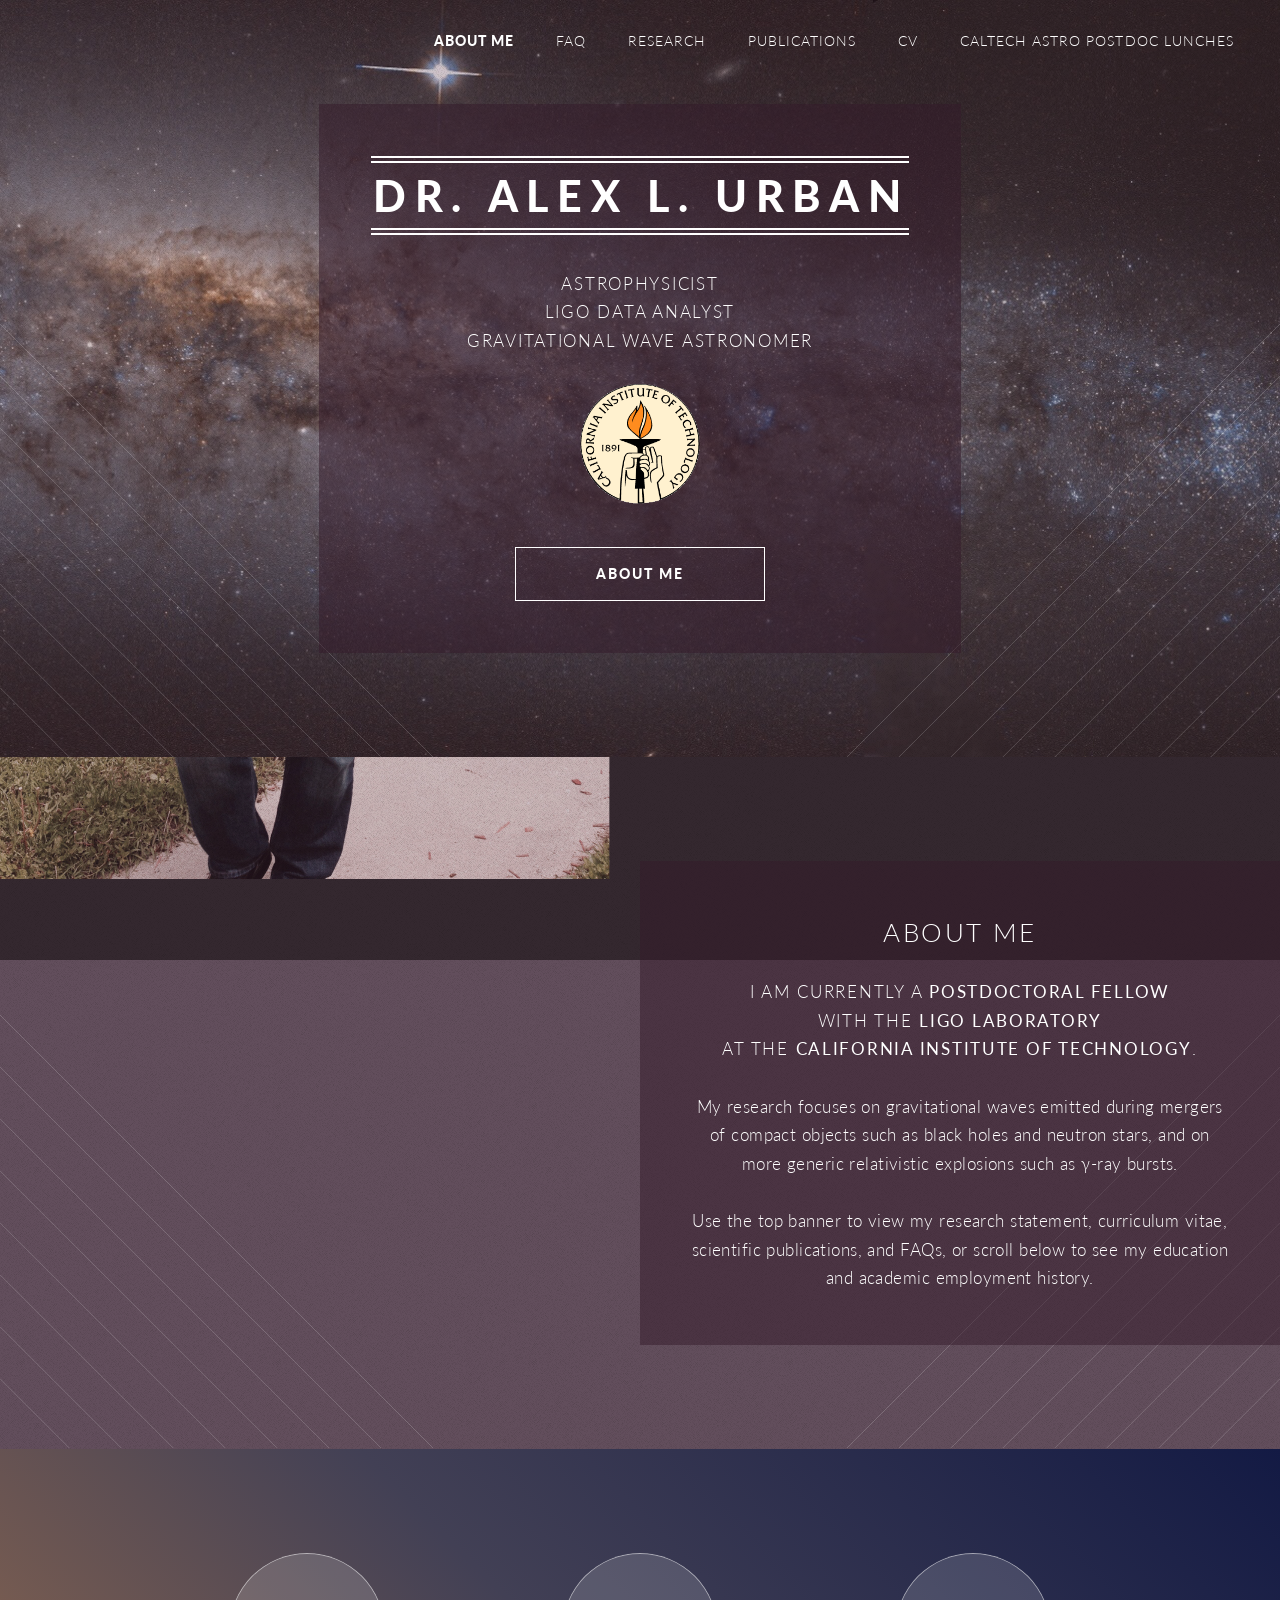
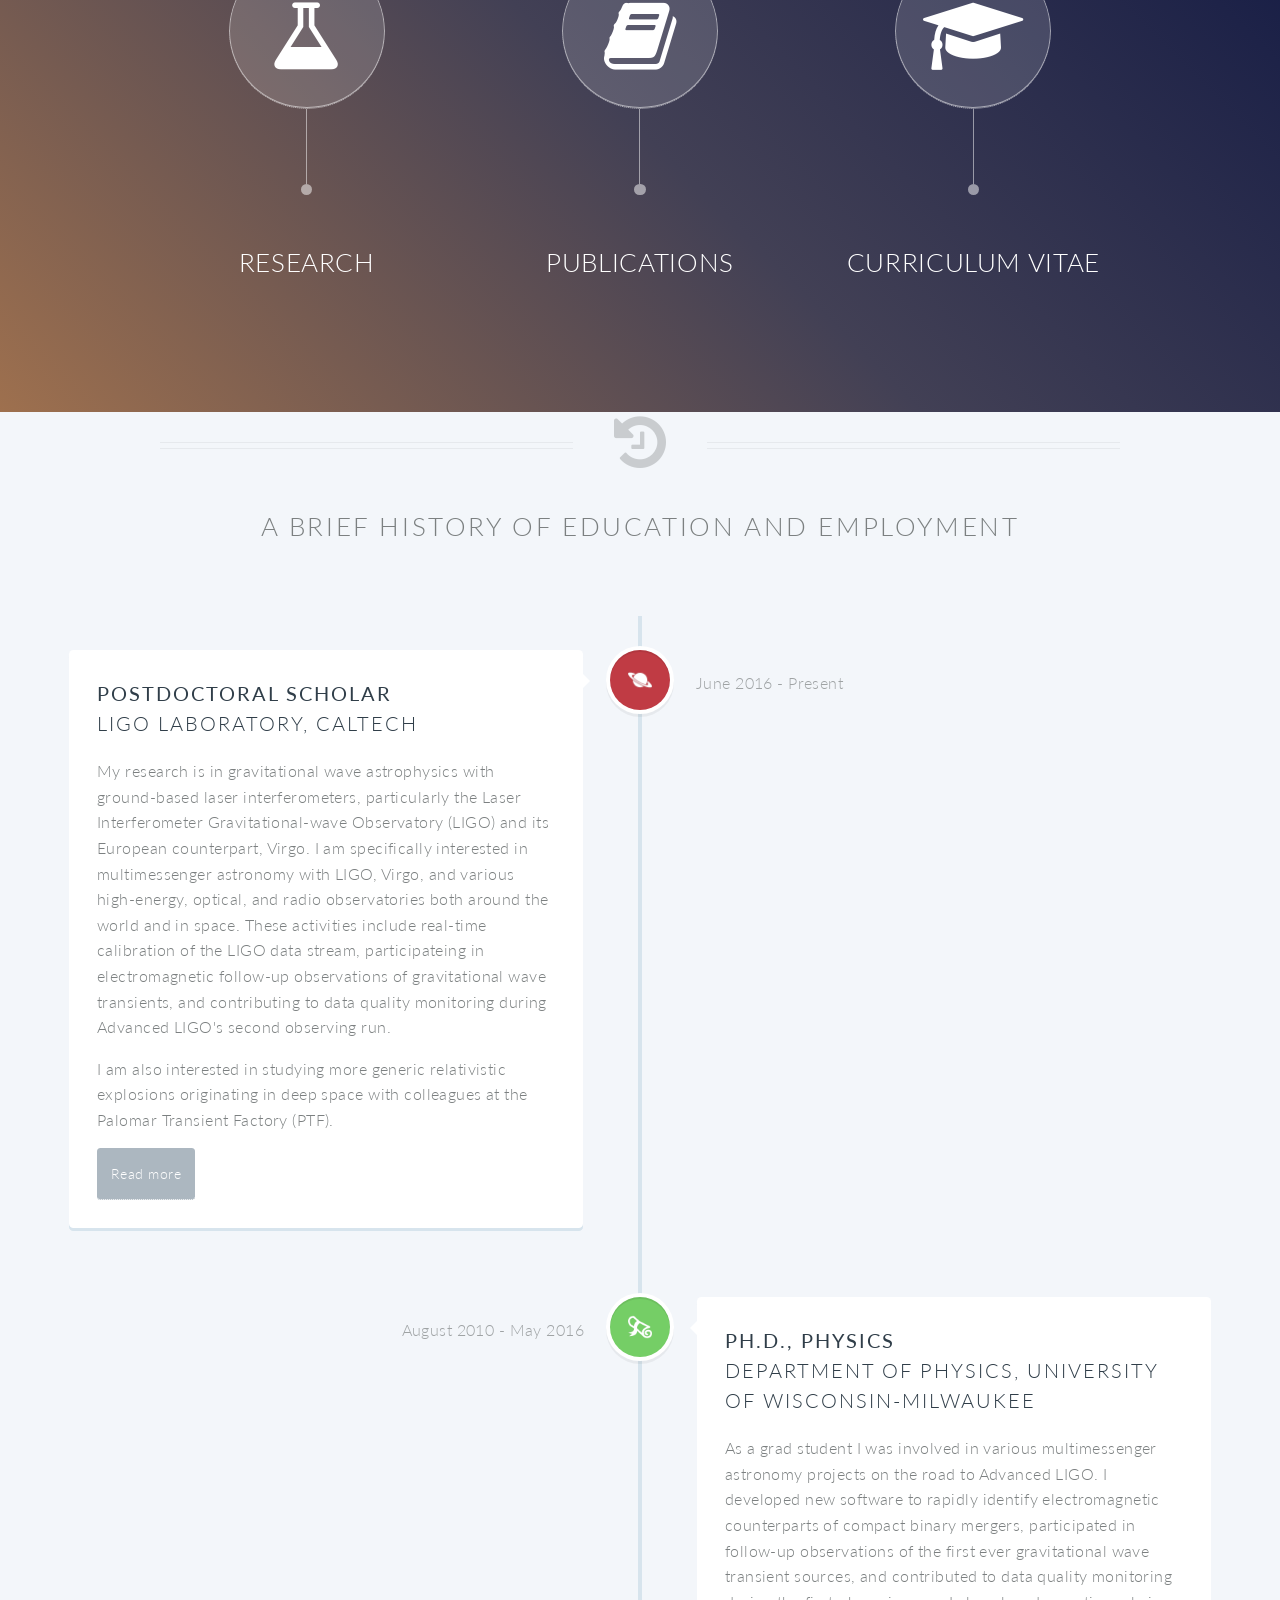
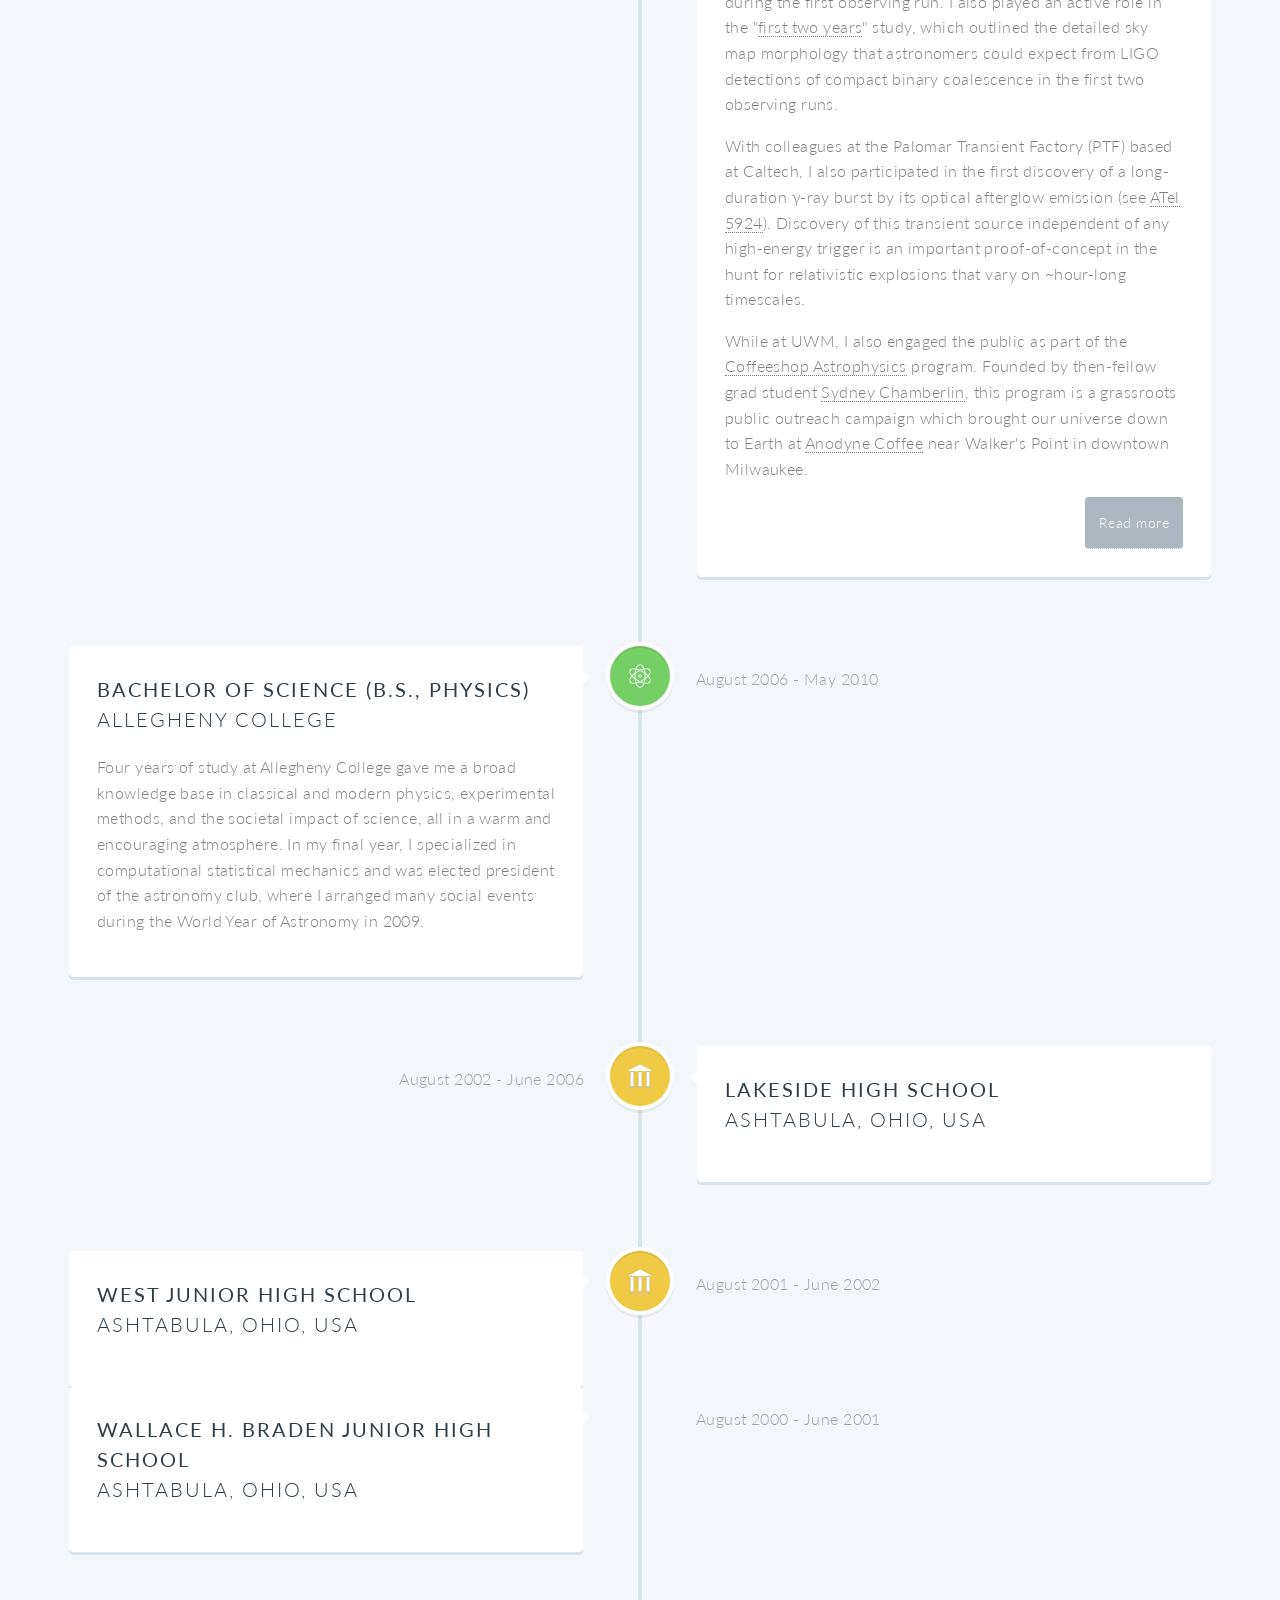
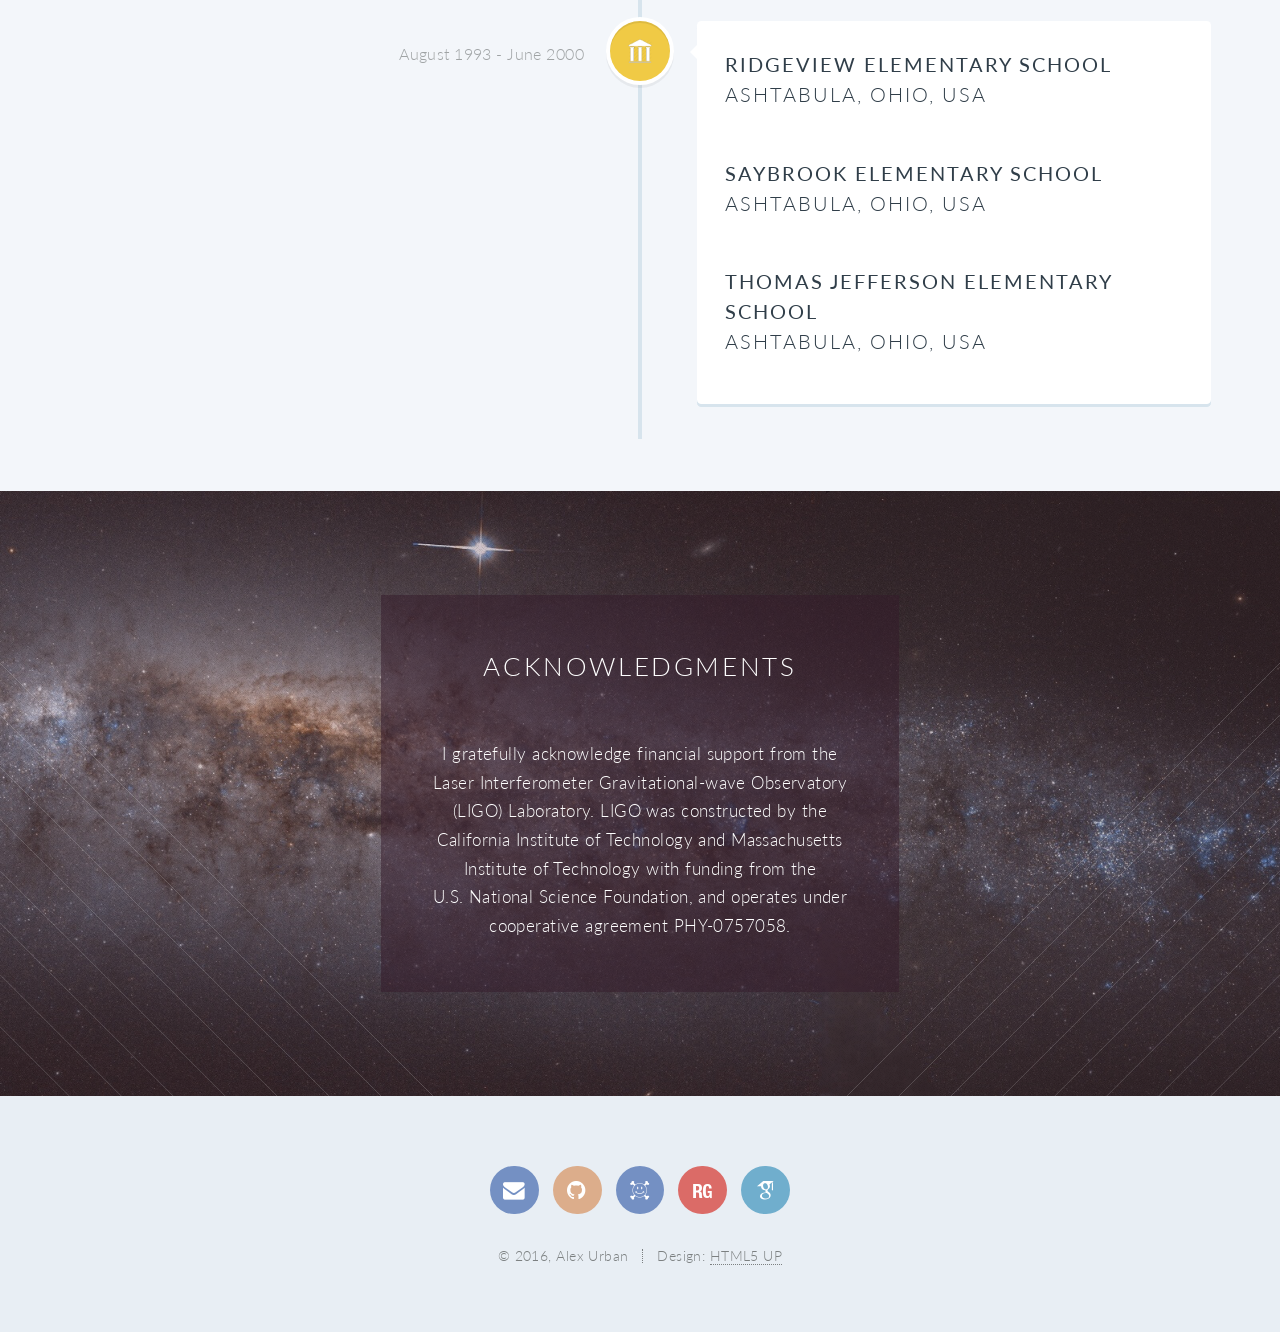
==== commit b1b02c01: "LIGO logo doesn't look good here" ====
--- a/index.html
+++ b/index.html
@@ -59,7 +59,7 @@
             <p>LIGO Data Analyst</p>
             <p>Gravitational Wave Astronomer</p>
             <br>
-            <img src="images/cit_logo.jpg" alt="Caltech logo" style="width:120px;height:120px;">&nbsp;&nbsp;&nbsp;&nbsp;&nbsp;&nbsp;&nbsp;<img src="images/ligo_logo.jpg" alt="LIGO logo" style="width:174px;height:120px;">
+            <img src="images/cit_logo.jpg" alt="Caltech logo" style="width:120px;height:120px;">
 			<footer>
 				<ul class="buttons vertical">
 					<li><a href="#banner_welcome" class="button scrolly">About Me</a></li>
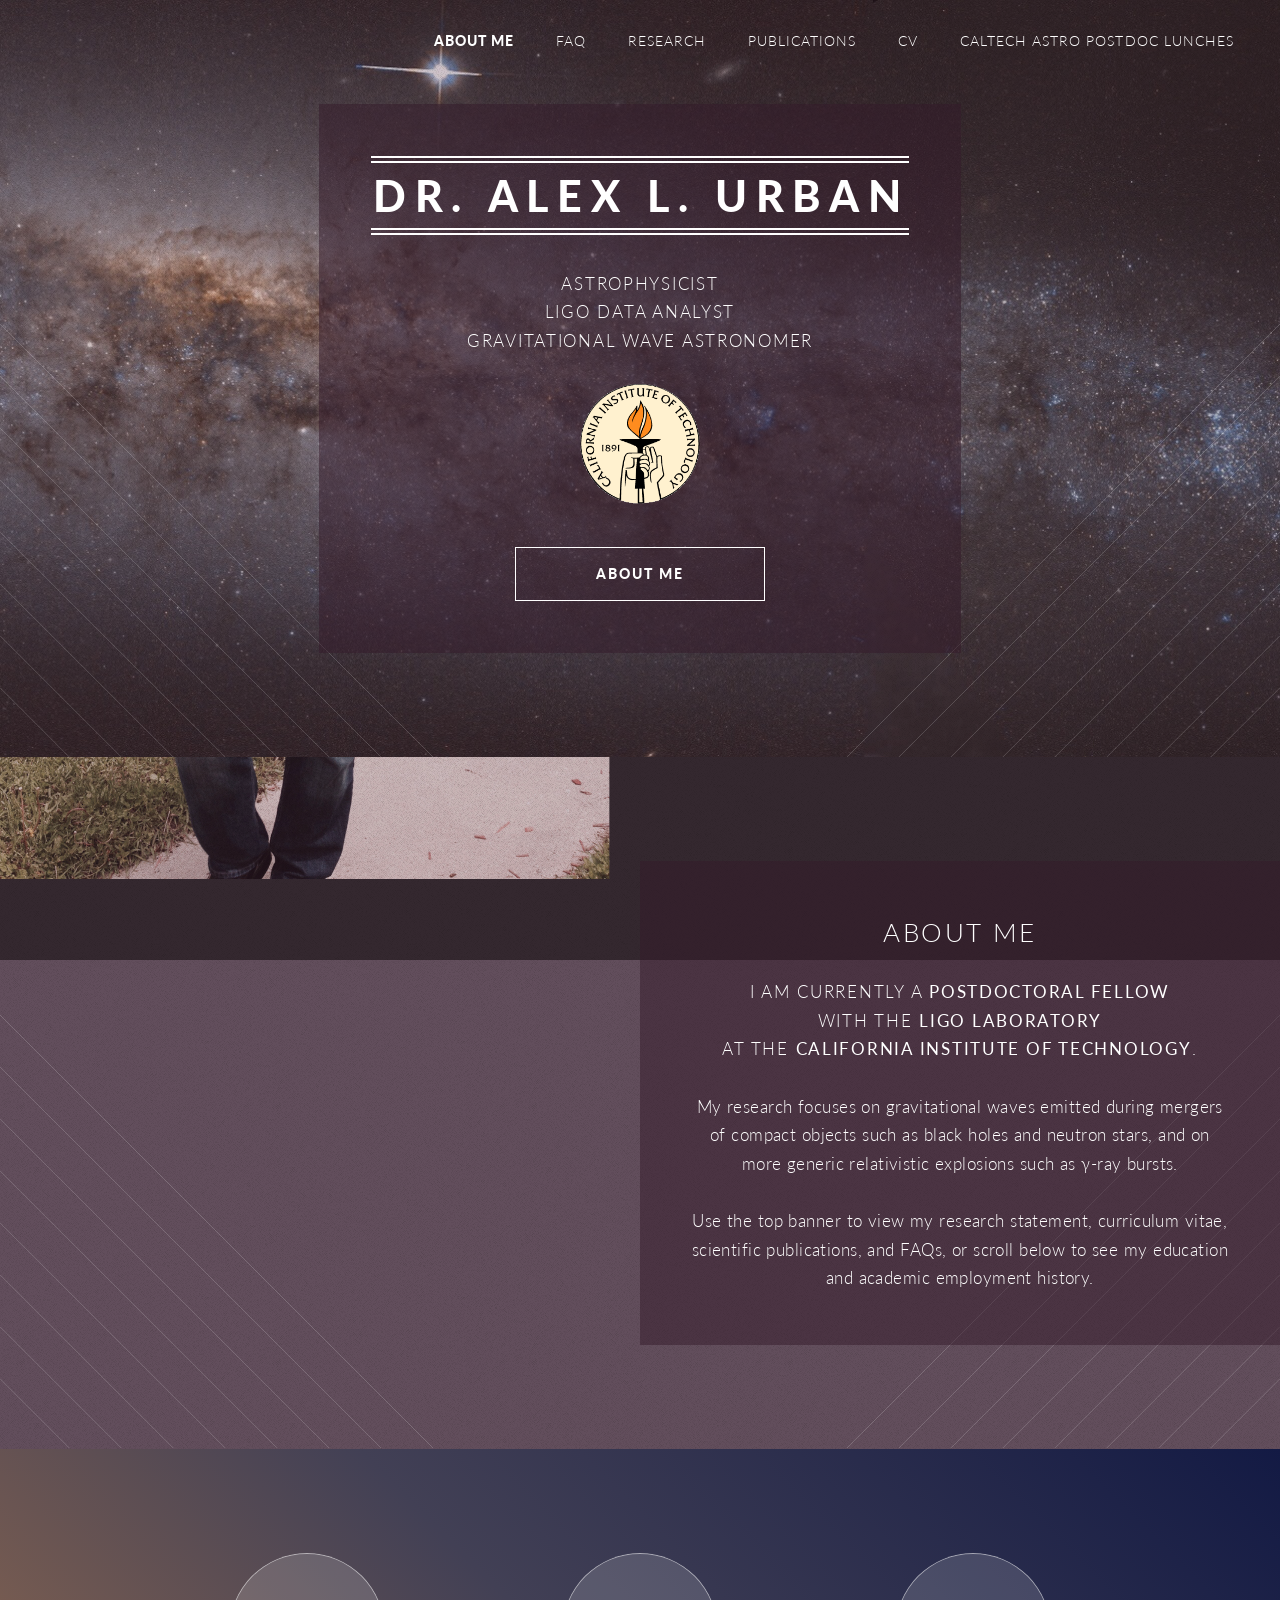
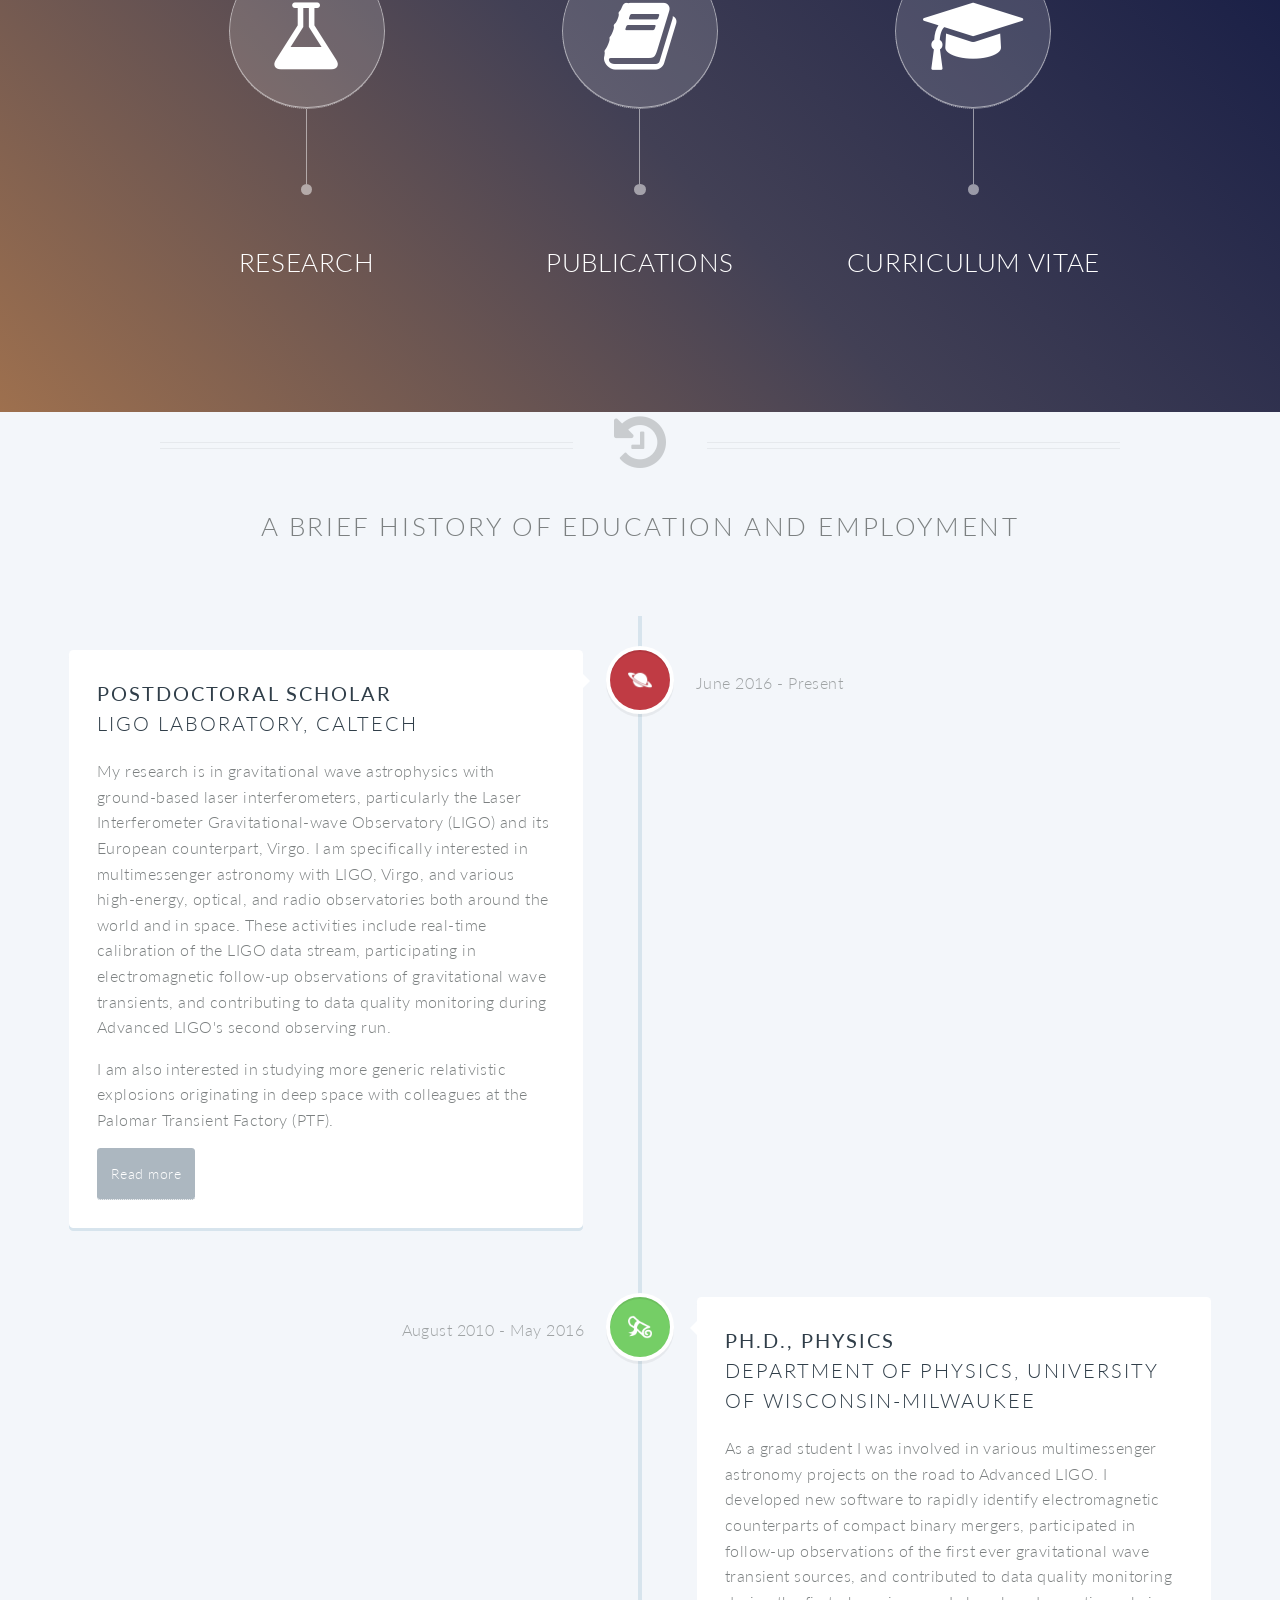
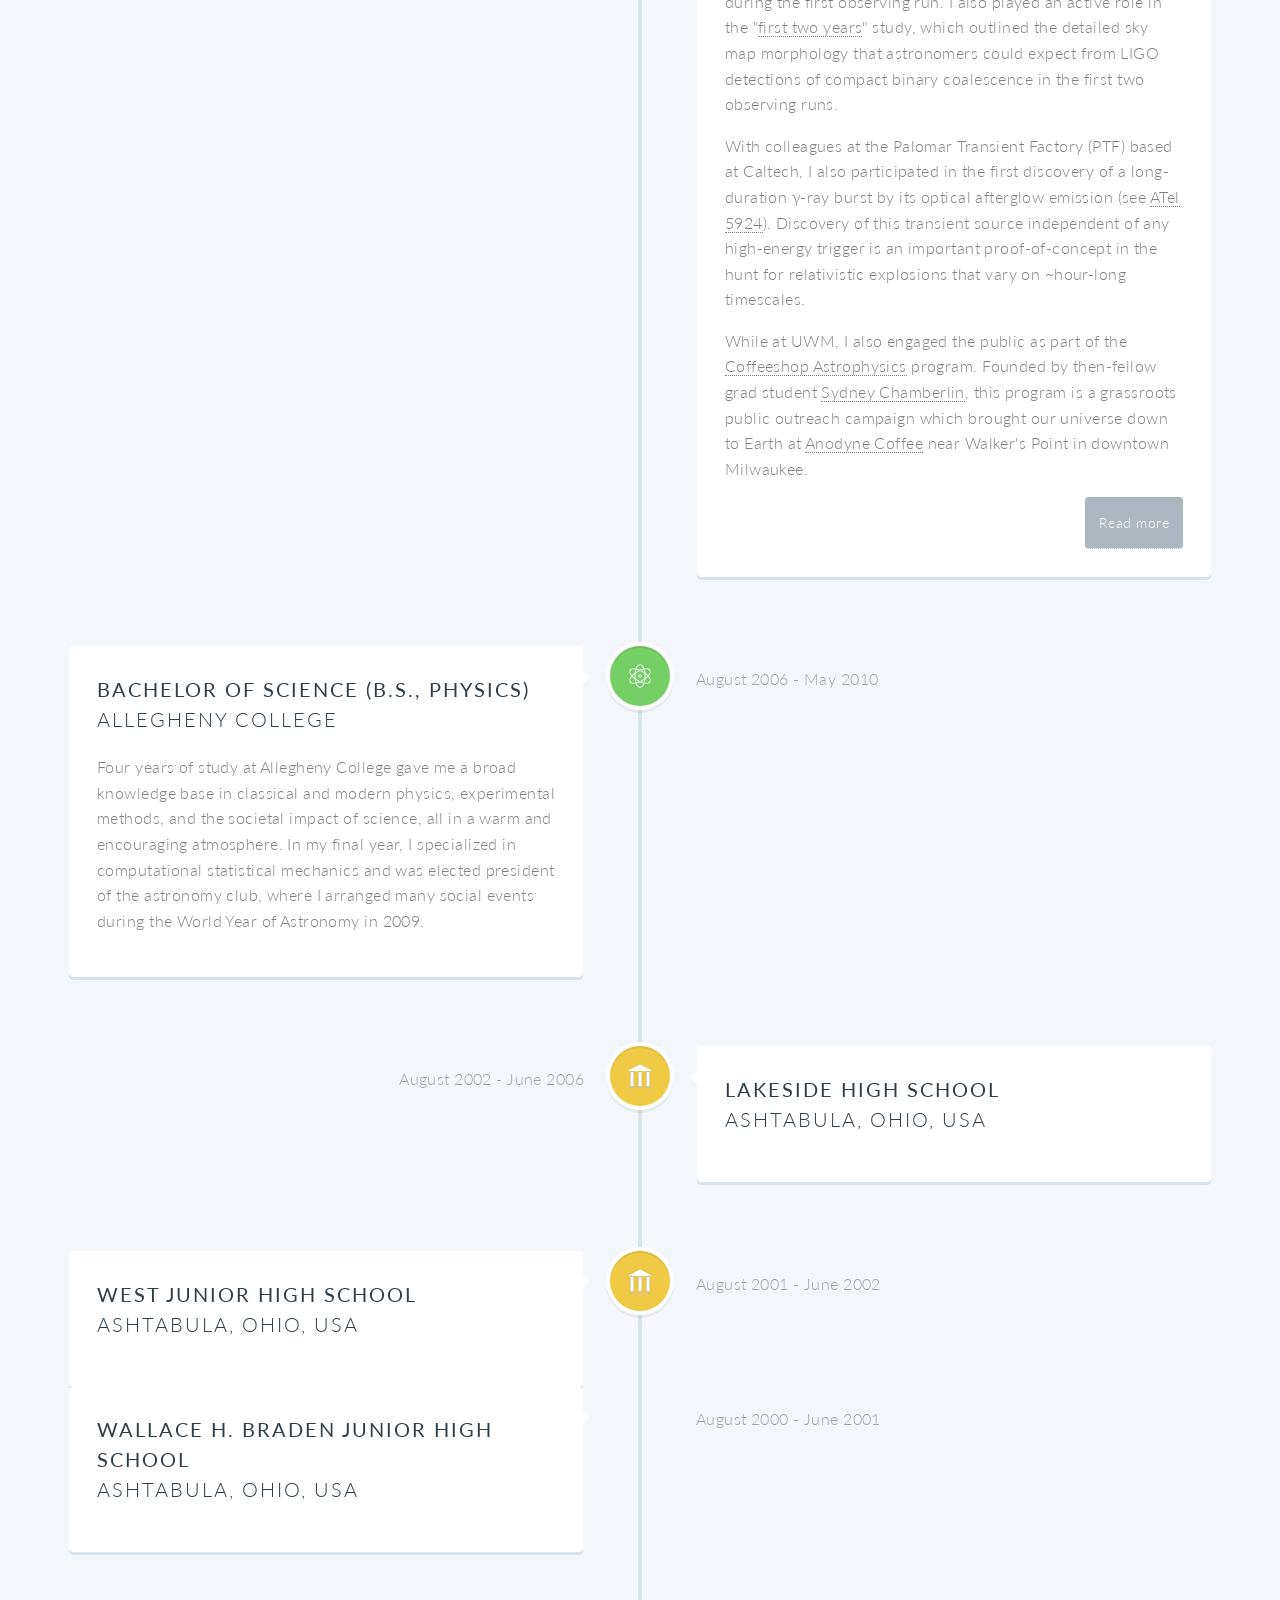
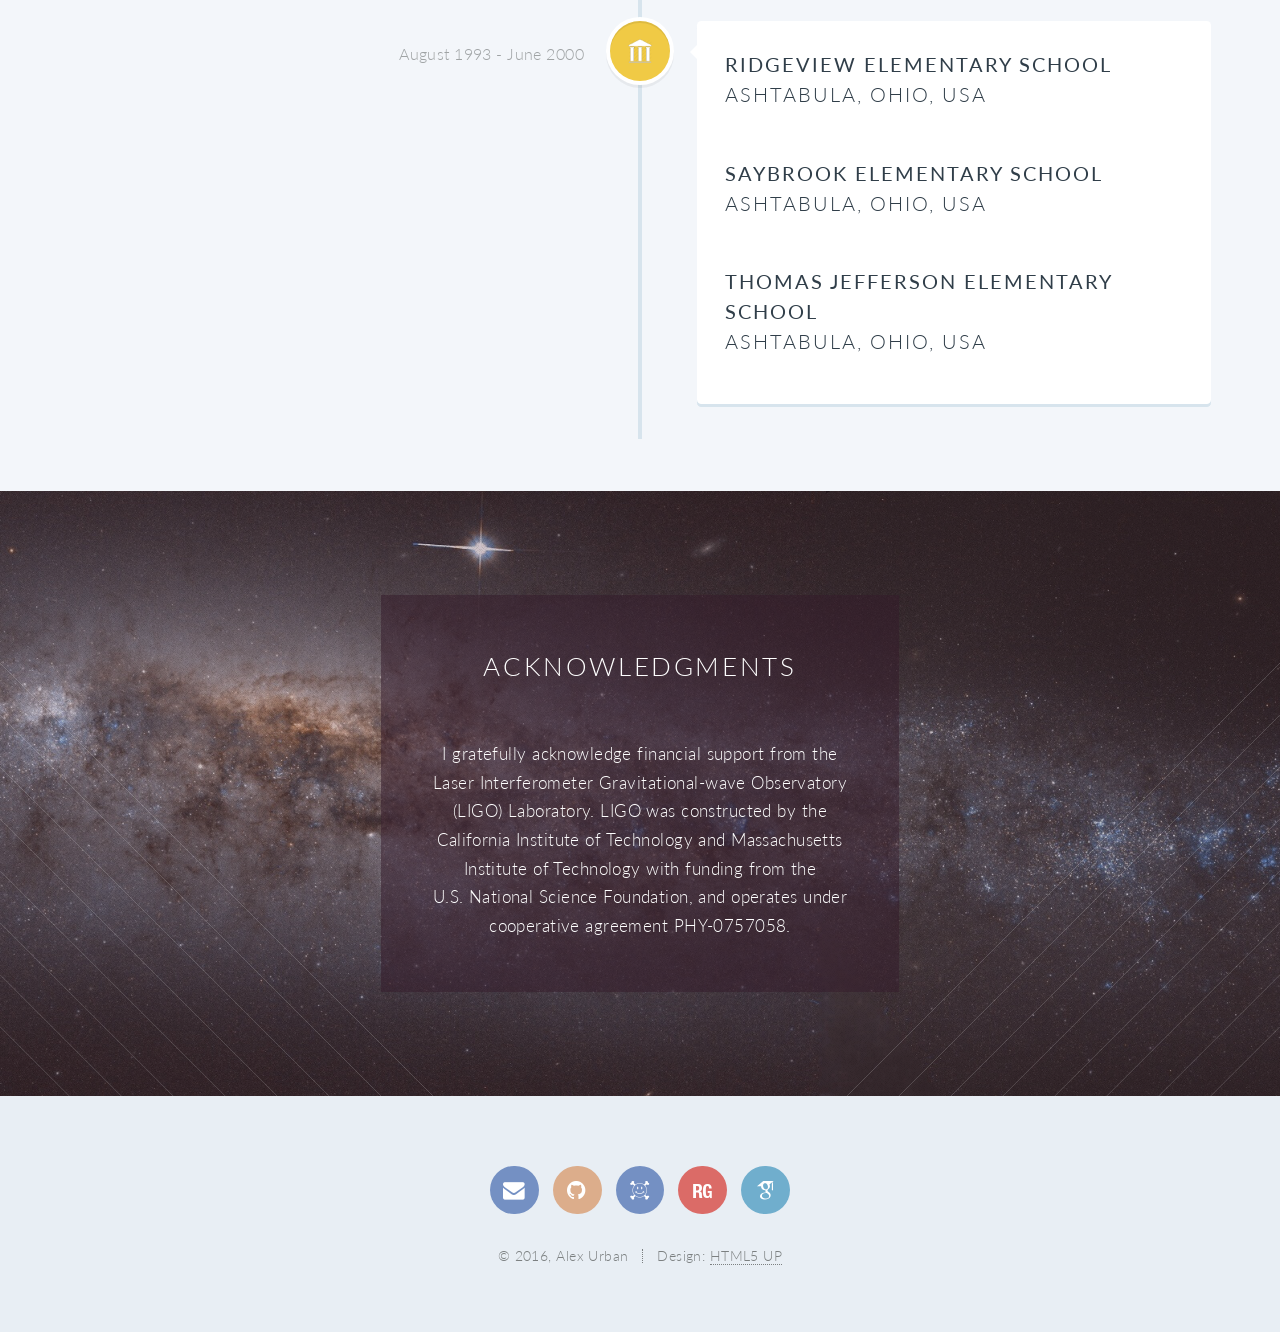
==== commit d6274701: "Adding blank content for FAQs and publications" ====
--- a/index.html
+++ b/index.html
@@ -140,7 +140,7 @@
 
 			<div class="cd-timeline-content">
 				<h2><strong>Postdoctoral Scholar</strong> <br><a href="https://ligo.caltech.edu">LIGO Laboratory, Caltech</a></br></h2>
-				<p>My research is in gravitational wave astrophysics with ground-based laser interferometers, particularly the Laser Interferometer Gravitational-wave Observatory (LIGO) and its European counterpart, Virgo. I am specifically interested in multimessenger astronomy with LIGO, Virgo, and various high-energy, optical, and radio observatories both around the world and in space. These activities include real-time calibration of the LIGO data stream, participateing in electromagnetic follow-up observations of gravitational wave transients, and contributing to data quality monitoring during Advanced LIGO's second observing run.</p>
+				<p>My research is in gravitational wave astrophysics with ground-based laser interferometers, particularly the Laser Interferometer Gravitational-wave Observatory (LIGO) and its European counterpart, Virgo. I am specifically interested in multimessenger astronomy with LIGO, Virgo, and various high-energy, optical, and radio observatories both around the world and in space. These activities include real-time calibration of the LIGO data stream, participating in electromagnetic follow-up observations of gravitational wave transients, and contributing to data quality monitoring during Advanced LIGO's second observing run.</p>
 				<p>I am also interested in studying more generic relativistic explosions originating in deep space with colleagues at the Palomar Transient Factory (PTF).</p>
 					<a href="research.html" class="cd-read-more">Read more</a>
 					<span class="cd-date">June 2016 - Present</span>
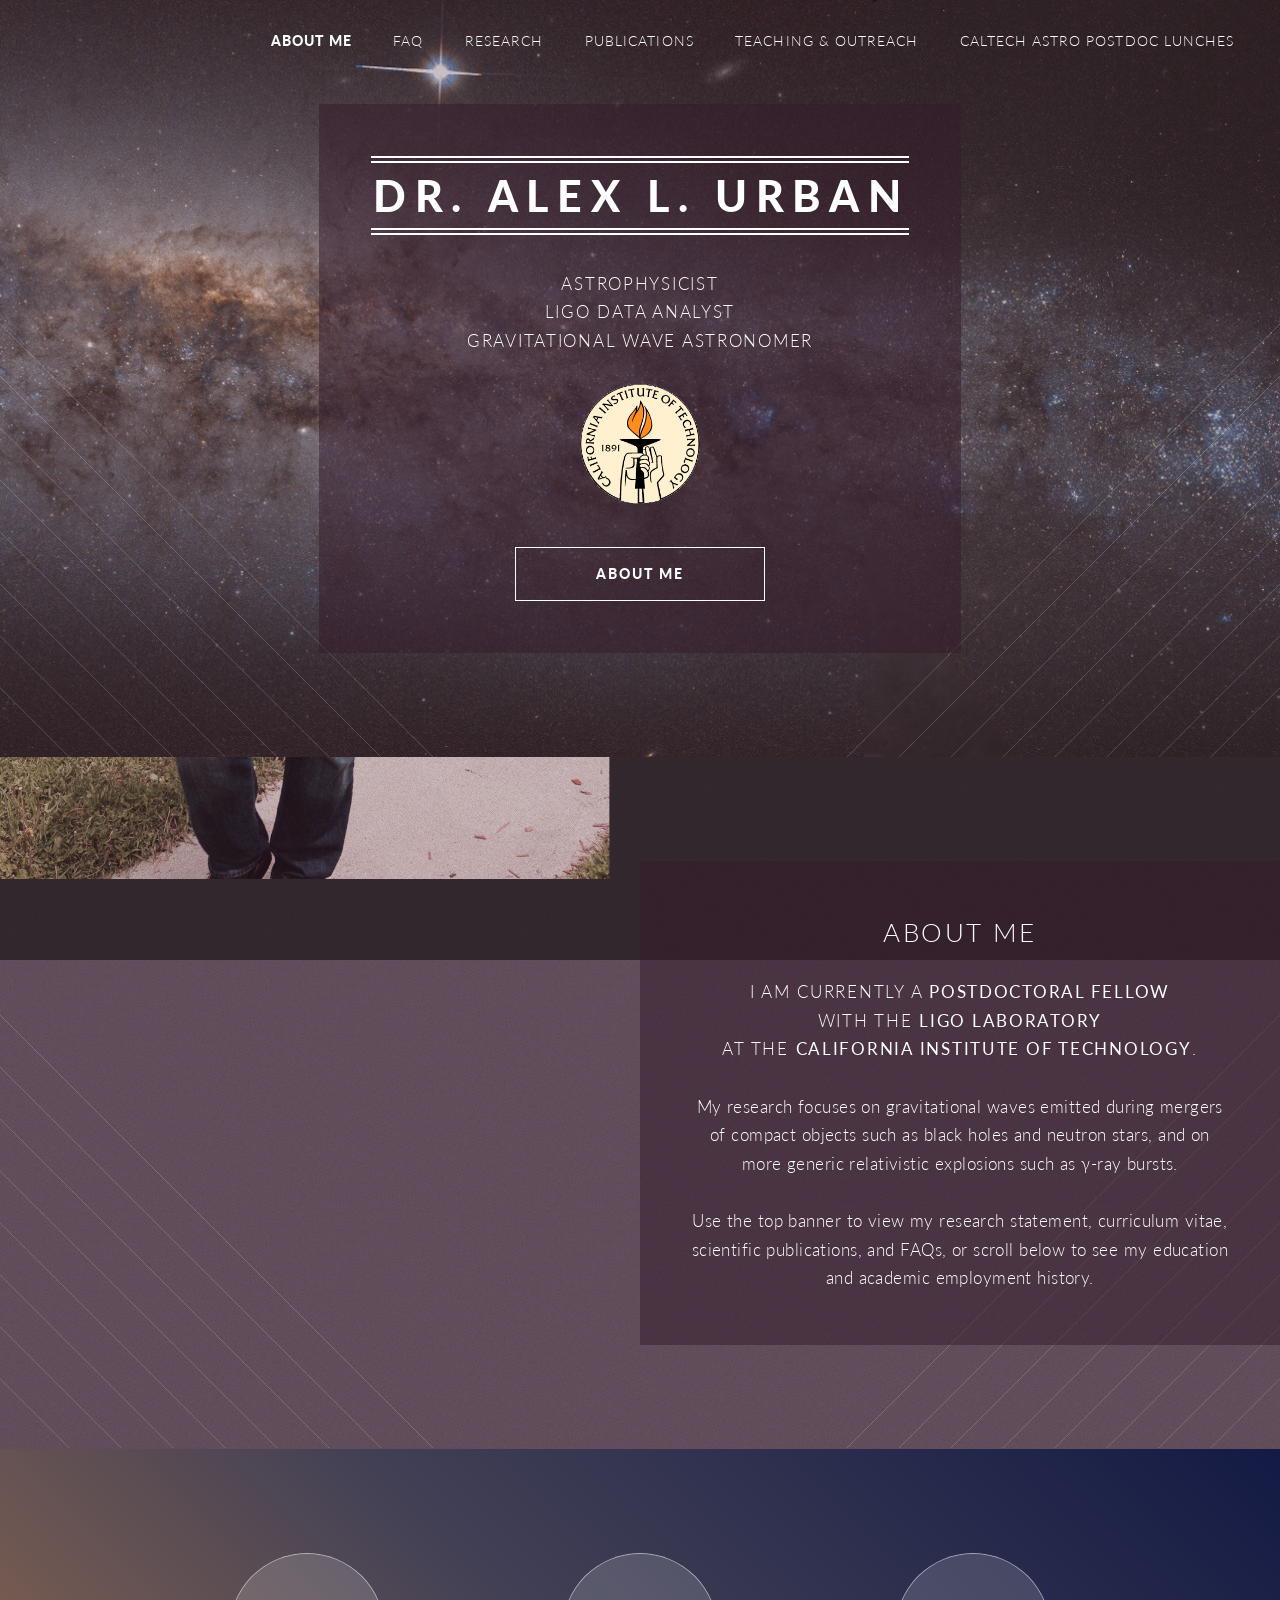
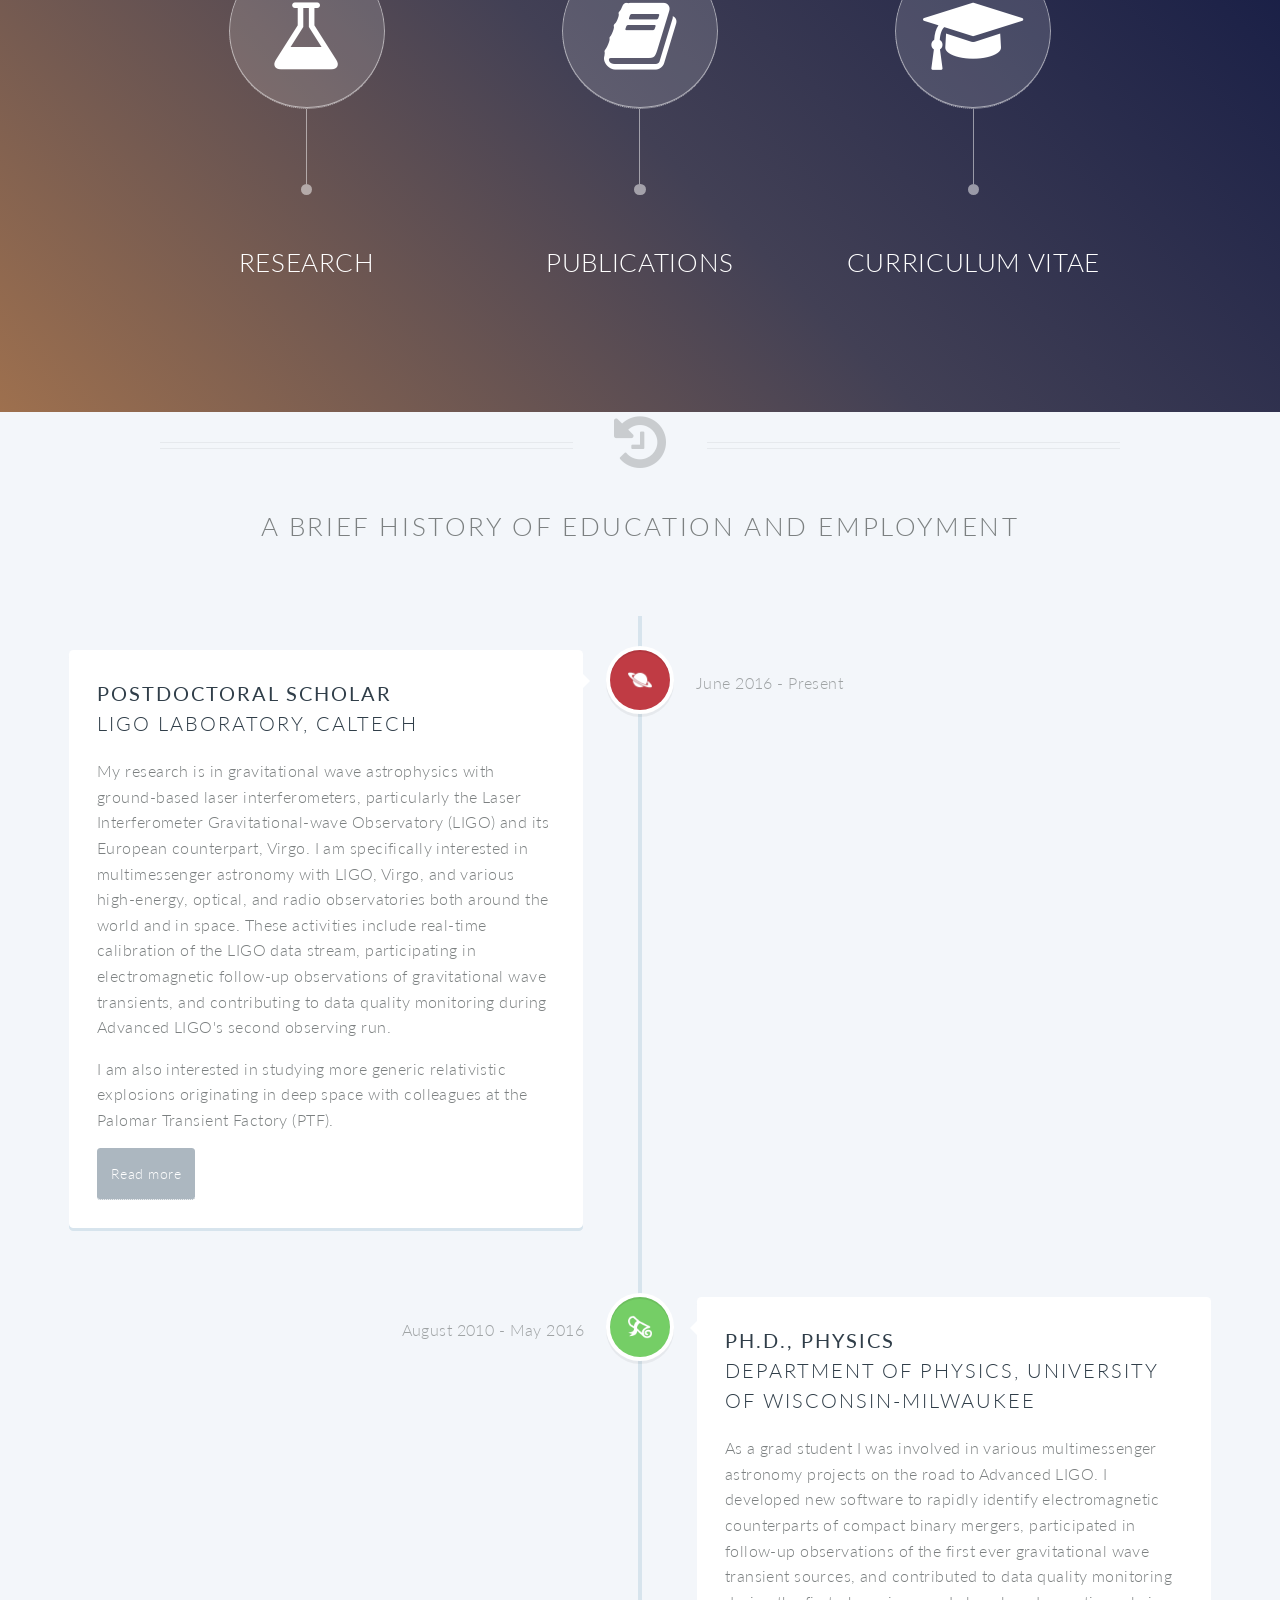
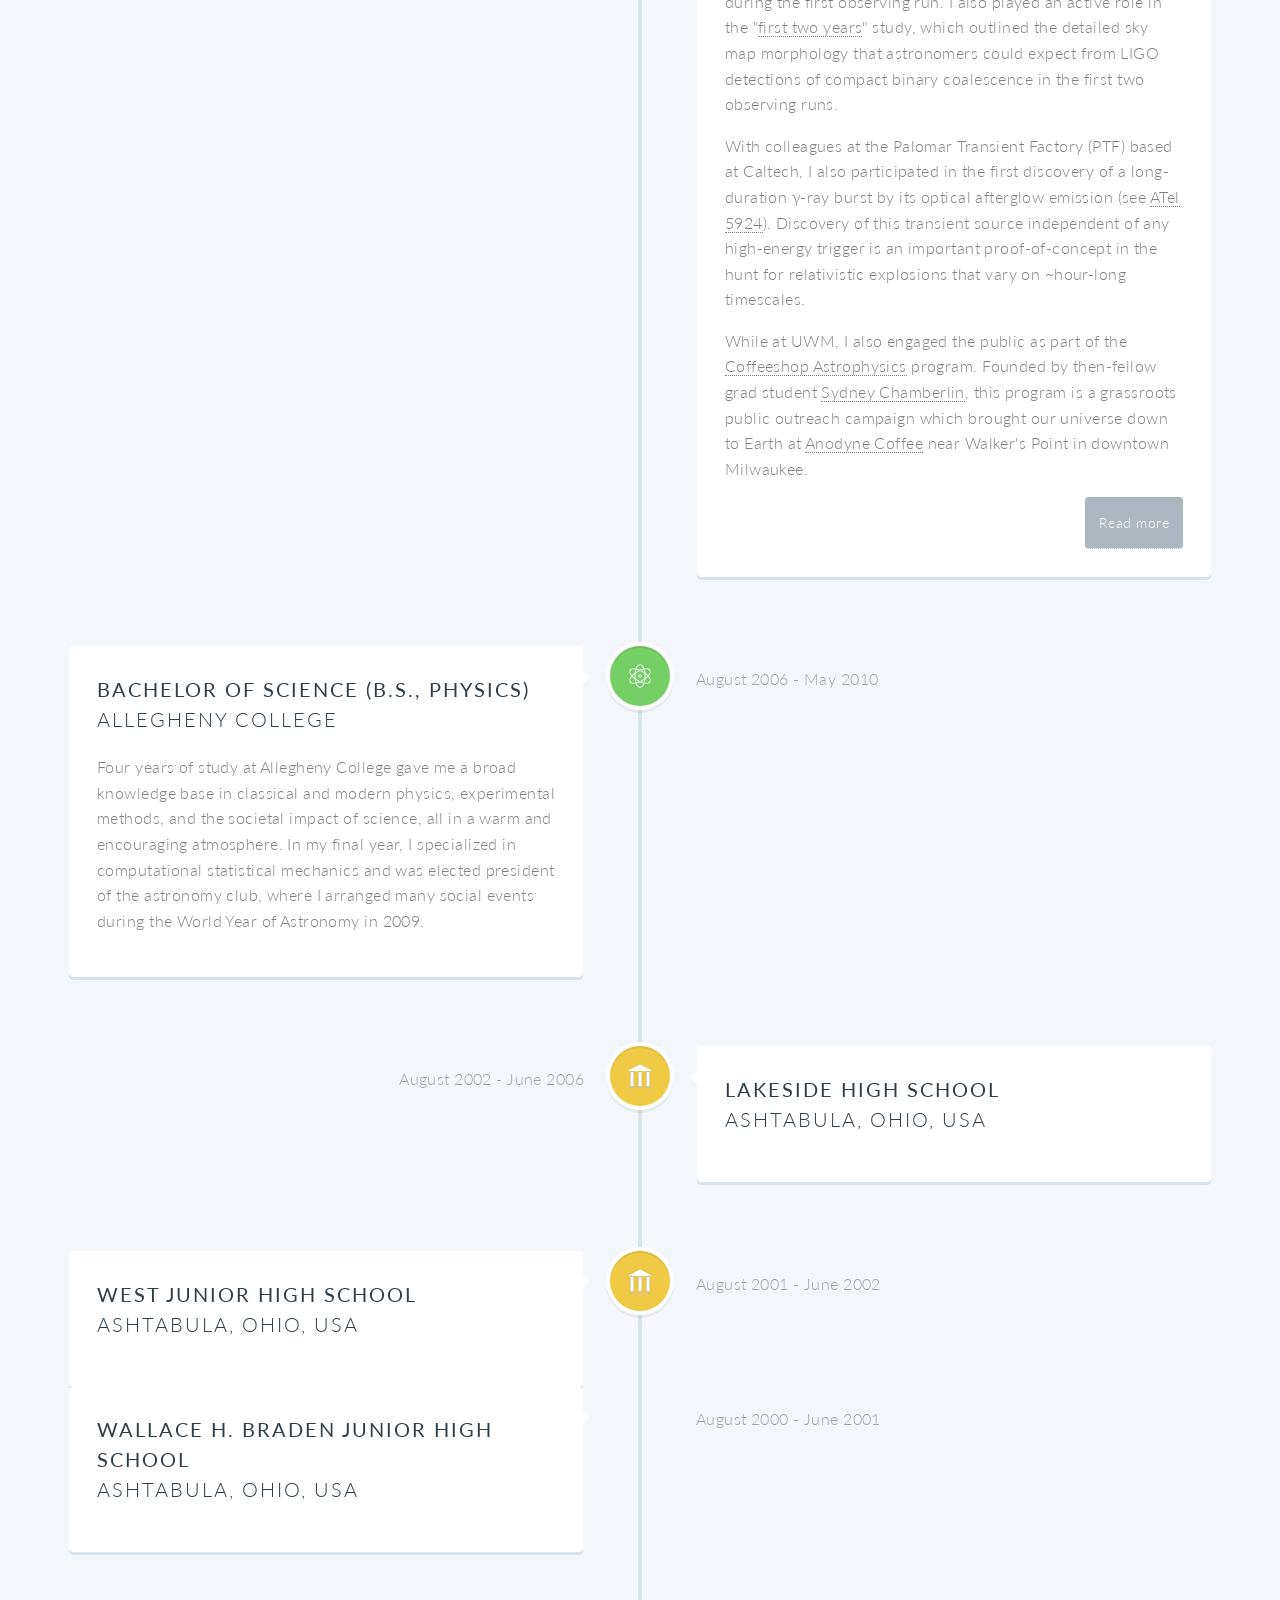
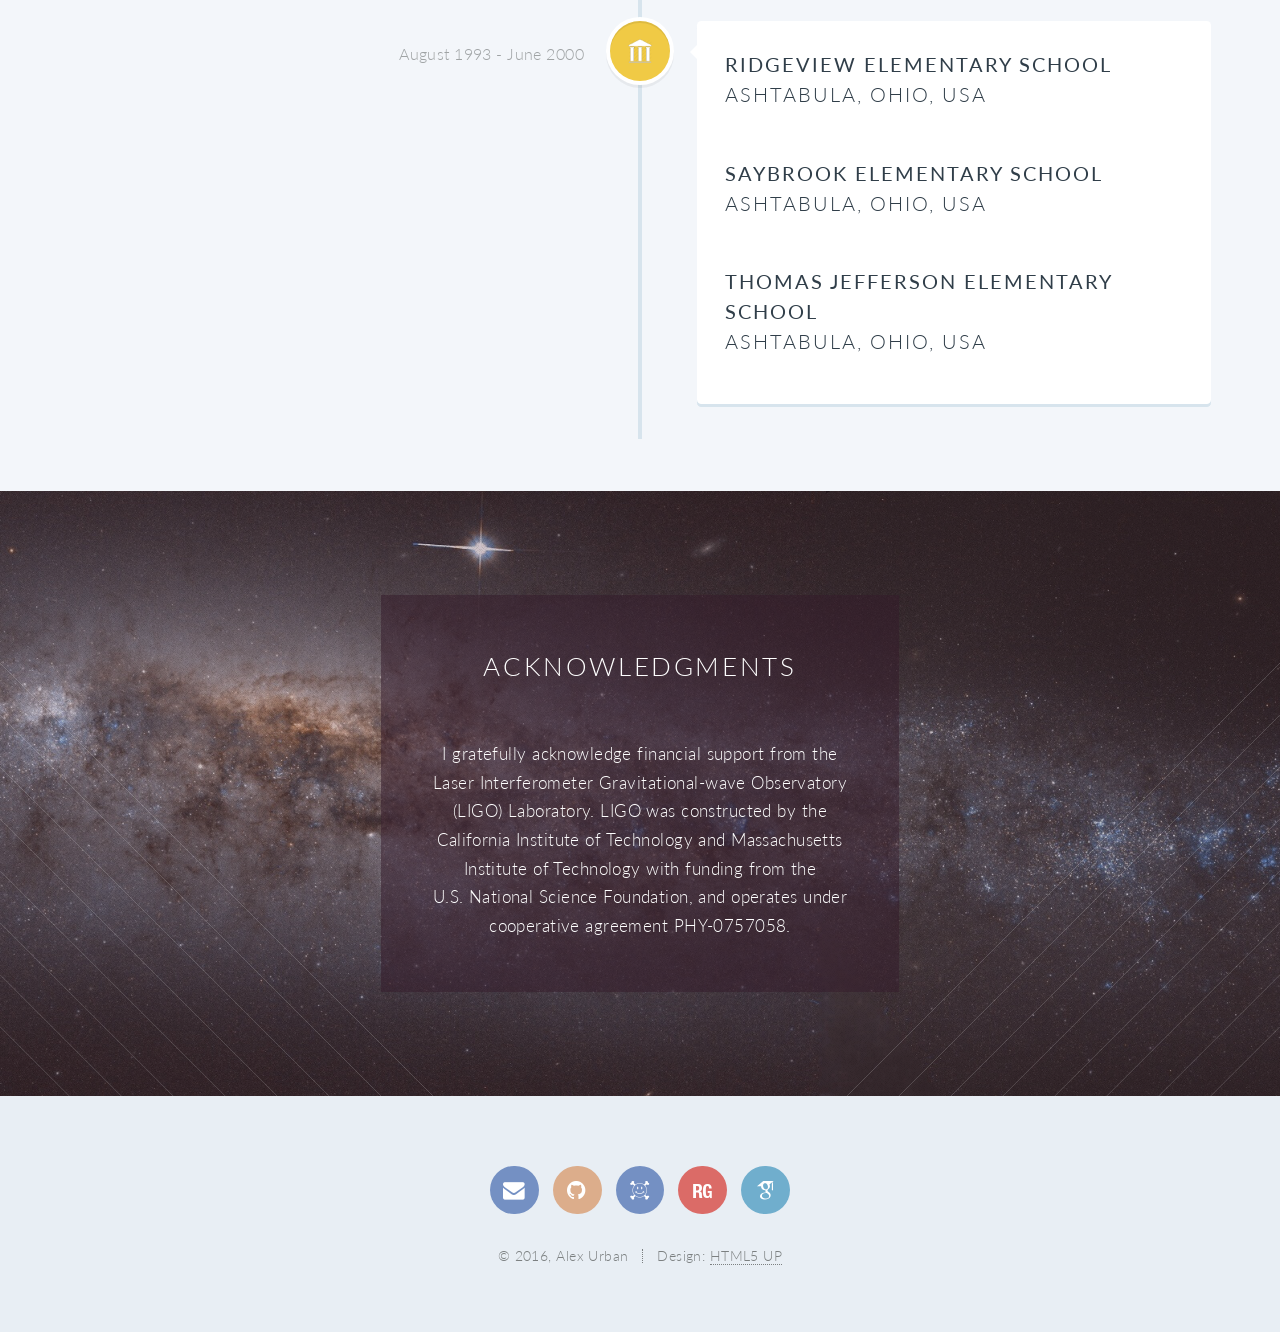
==== commit 31d5a5d3: "Renaming CV tab to Teaching & Outreach; a few other minor edits" ====
--- a/index.html
+++ b/index.html
@@ -42,7 +42,7 @@
 				<li><a href="faq.html">FAQ</a></li>
 				<li><a href="research.html">Research</a></li>
 				<li><a href="publications.html">Publications</a></li>
-				<li><a href="cv.html">CV</a></li>
+				<li><a href="cv.html">Teaching & Outreach</a></li>
 				<li><a href="postdoclunch.html">Caltech Astro Postdoc Lunches</a></li>
 			</ul>
 		</nav>
